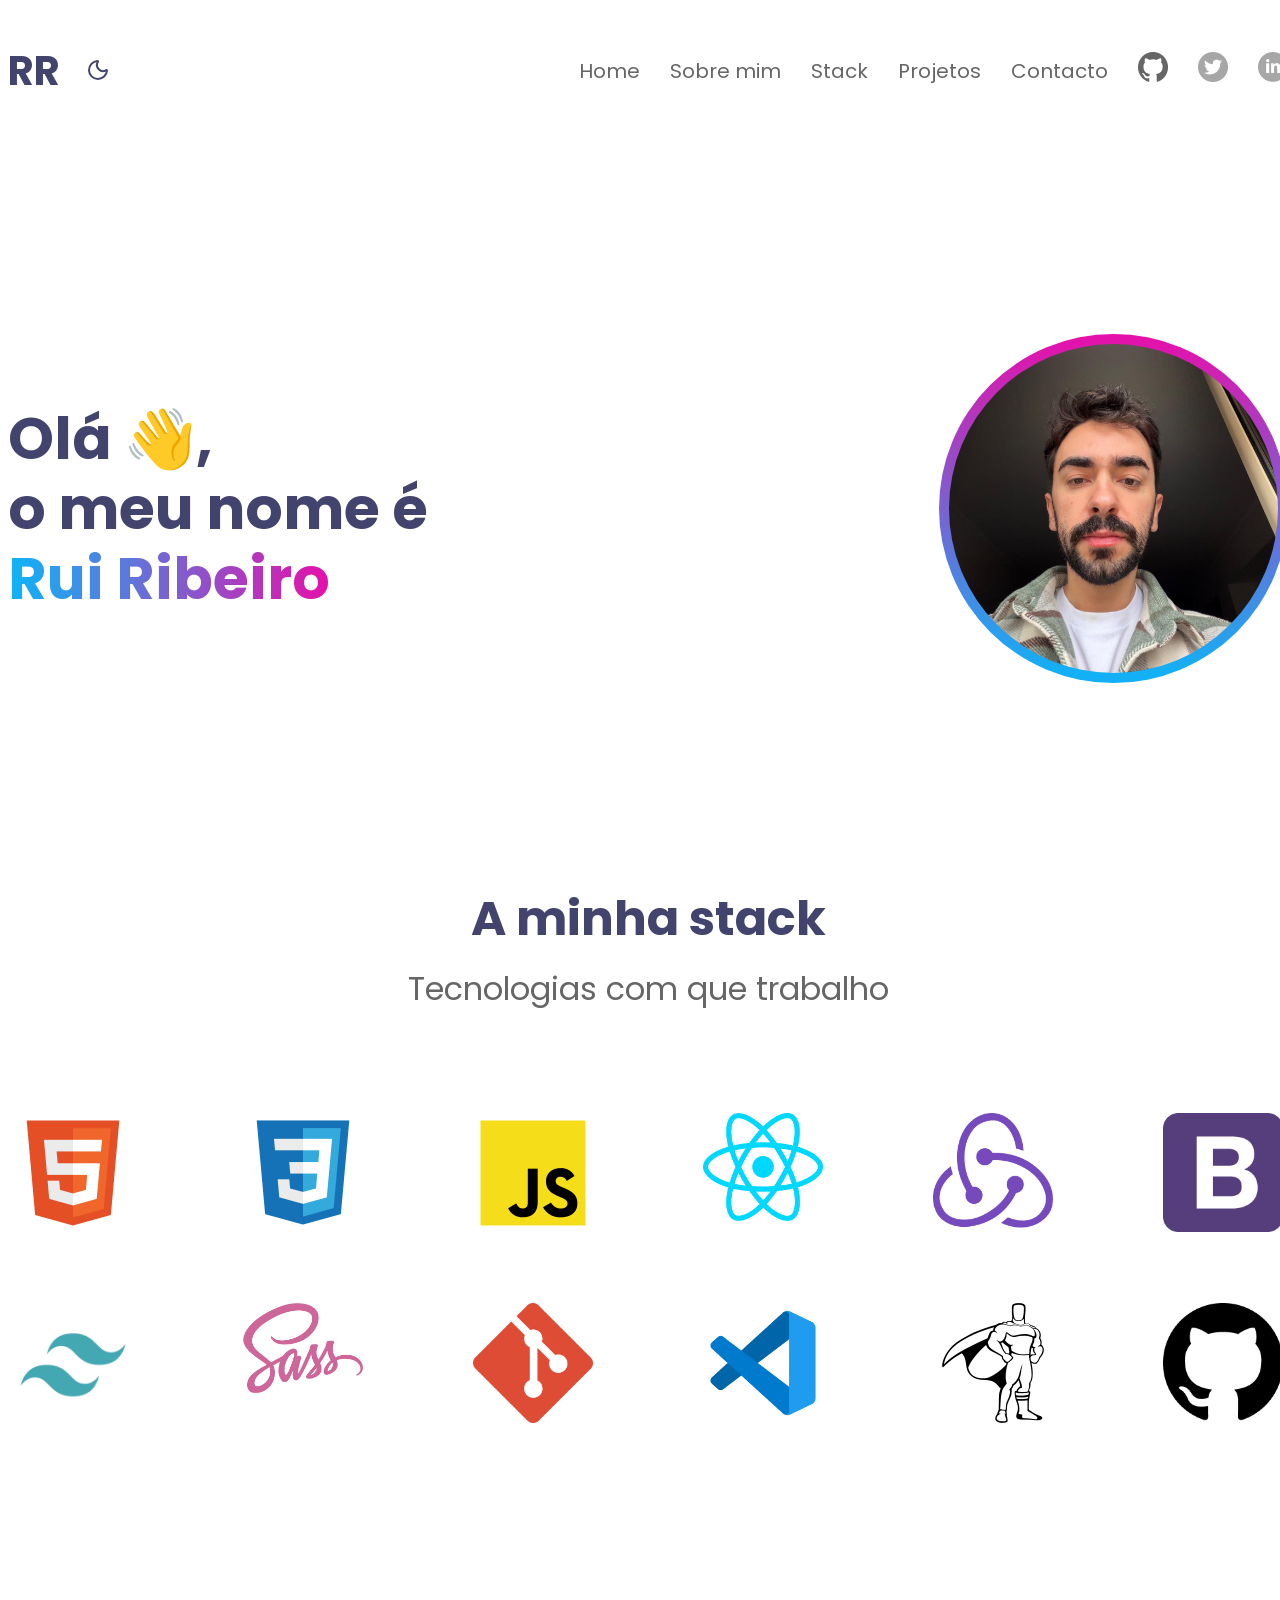
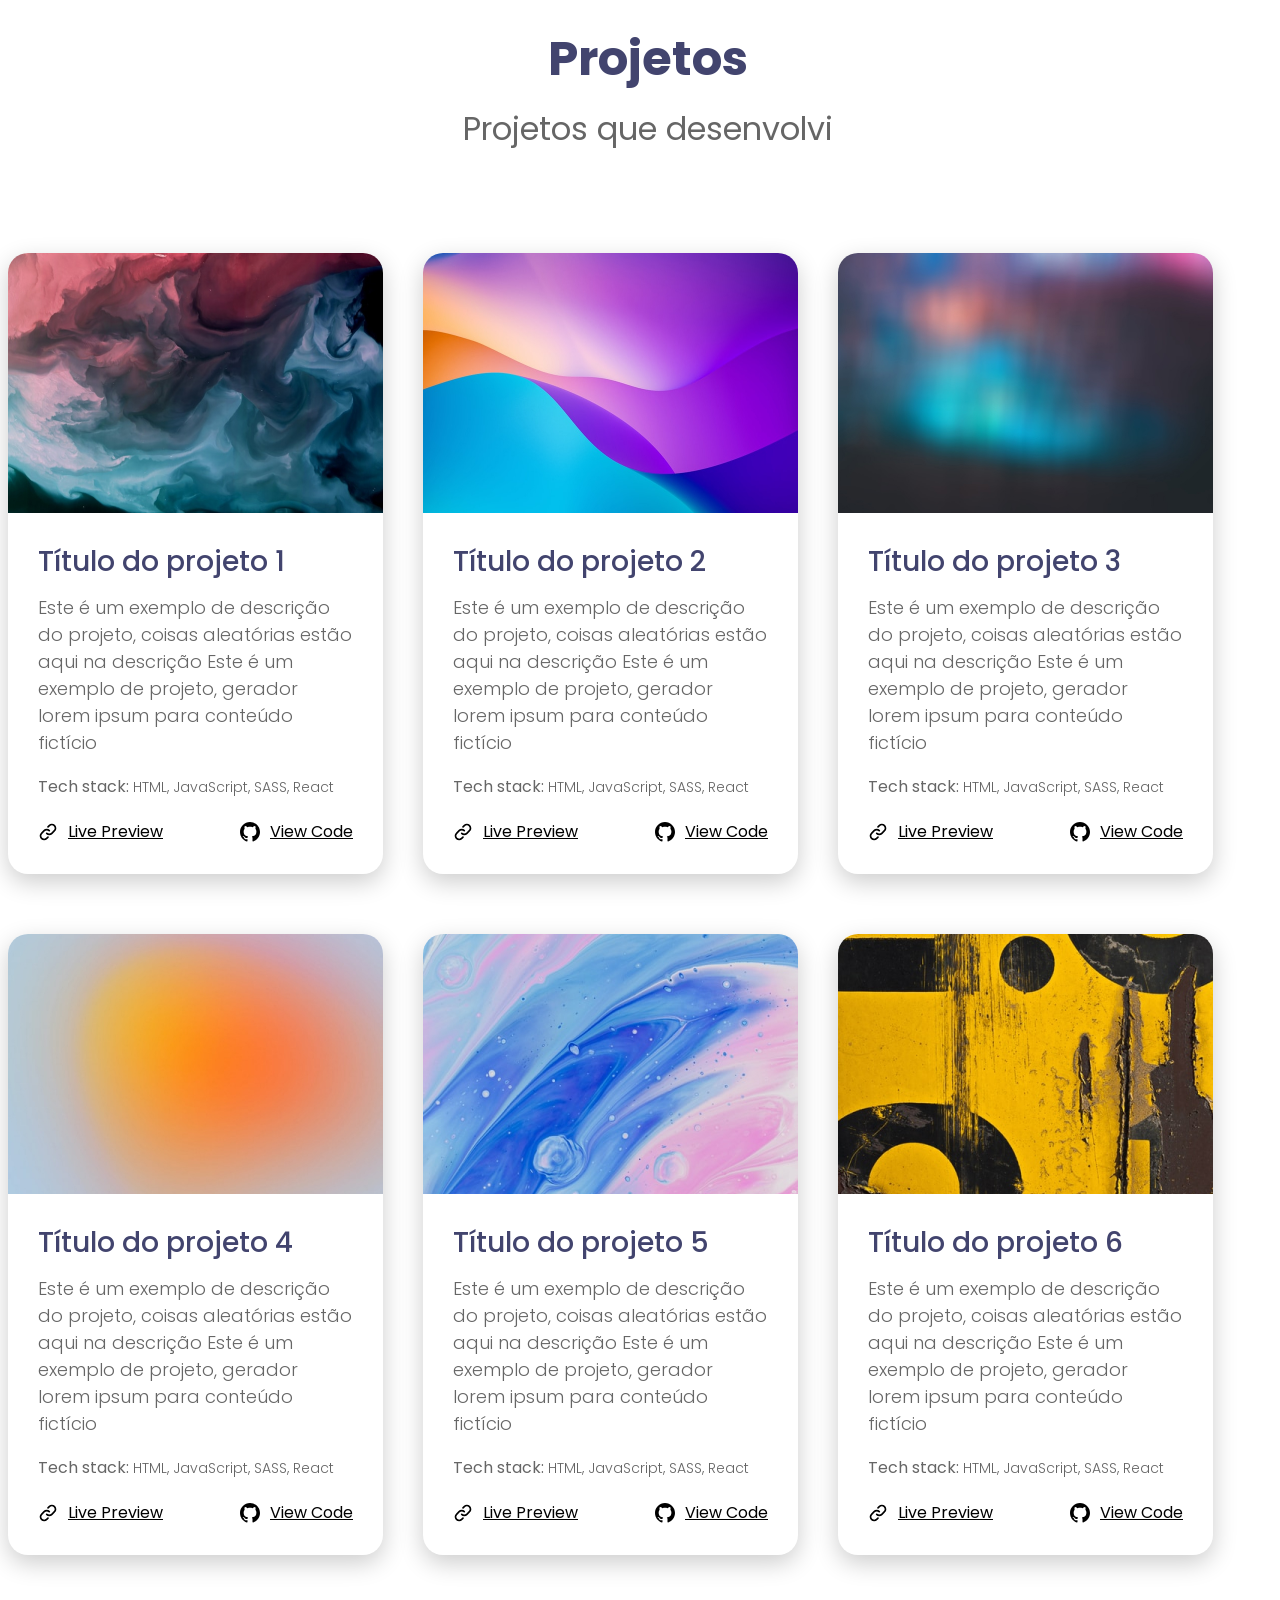
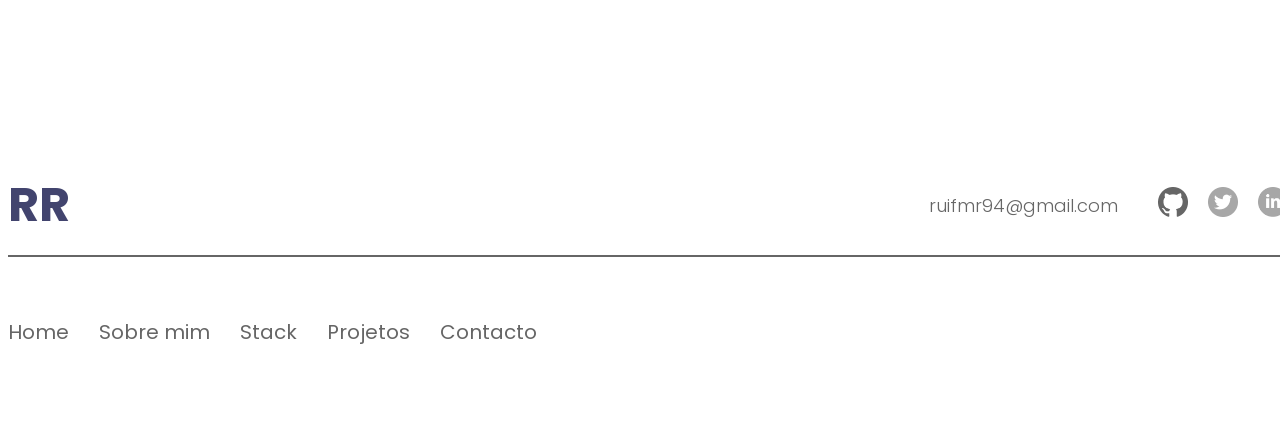
==== src/index.html @ 07bdfcbe "refactor(HTML): footer movido para a mesma hierarquia de header e main" ====
<!DOCTYPE html>
<html lang="pt" data-theme="light">
    <head>
        <title>Hello World</title>
        <meta charset="UTF-8" />
        <link rel="preconnect" href="https://fonts.googleapis.com">
        <link rel="preconnect" href="https://fonts.gstatic.com" crossorigin>
        <link 
            href="https://fonts.googleapis.com/css2?family=Poppins:ital,wght@0,100;0,200;0,300;0,400;0,500;0,600;0,700;0,800;0,900;1,100;1,200;1,300;1,400;1,500;1,600;1,700;1,800;1,900&family=Roboto:ital,wght@0,100..900;1,100..900&display=swap" 
            rel="stylesheet">
        <link rel="stylesheet" href="css/main.css"/>
    </head>
    <body>
        <div class="container">
        <header class="primaryHeader">
            <div class="columnLeft">
                <h2>RR</h2>
                <button id="toggleDarkMode" onclick="toggleDarkMode()">
                    <svg xmlns="http://www.w3.org/2000/svg" 
                    width="24" 
                    height="24" 
                    viewBox="0 0 24 24" 
                    fill="none" 
                    stroke="currentColor" 
                    stroke-width="2" 
                    stroke-linecap="round" 
                    stroke-linejoin="round" 
                    class="lucide lucide-moon-icon lucide-moon">
                    <path d="M20.985 12.486a9 9 0 1 1-9.473-9.472c.405-.022.617.46.402.803a6 6 0 0 0 8.268 8.268c.344-.215.825-.004.803.401"/>
                    </svg>
                </button>
            </div>
            <div class="columnRight">
                <nav>
                    <ul>
                        <li>
                            <a href="index.html">Home</a>
                        </li>
                        <li>
                            <a href="about.html">Sobre mim</a>
                        </li>
                        <li>
                            <a href="stack.html">Stack</a>
                        </li>
                        <li>
                            <a href="projects.html">Projetos</a>
                        </li>
                        <li>
                            <a href="contact.html">Contacto</a>
                        </li>
                        <li>
                            <a href="https://github.com/FilipeCovas" target="_blank">
                                <img 
                                src="assets/images/logos_github.png" 
                                alt="icon github" 
                                width="30" 
                                height="30"/>
                            </a>    
                        </li>
                        <li>
                            <a href="https://x.com/ruiribeirooo" target="_blank">
                                <img 
                                src="assets/images/icon-twitter.png" 
                                alt="icon twitter" 
                                width="30" 
                                height="30"/>
                            </a>
                        </li>
                        <li>
                            <a href="https://www.linkedin.com/in/rui-ribeiro-93a347181/" target="_blank">
                                <img 
                                src="assets/images/icon-linkedin.png" 
                                alt="icon linkedin" 
                                width="30" 
                                height="30"/>
                            </a>
                        </li>
                    </ul>
                </nav>
            </div>
        </header>
        <main>
            <section class="sectionBanner">
                <div class="columnLeft">
                    <h1>Olá 👋, <br/>
                        o meu nome é <br/>
                        <span>Rui Ribeiro</span>
                    </h1>
                </div>
                <div class="columnRight">
                    <img 
                        src="assets/images/avatar.jpeg" 
                        alt="foto Rui Ribeiro"
                        width="349"
                        height="349"/>
                </div>
            </section>
            <section class="sectionStack">
                <header>
                    <h2>A minha stack</h2>
                    <h3>Tecnologias com que trabalho</h3>
                </header>
                <div class="stackImagesContainer">
                    <img 
                        src="assets/images/vscode-icons_file-type-html.png" 
                        alt="html" 
                        width="120"
                    />
                    <img 
                        src="assets/images/vscode-icons_file-type-css.png" 
                        alt="css" 
                        width="120"
                    />
                    <img 
                        src="assets/images/vscode-icons_file-type-js-official.png" 
                        alt="javascript" 
                        width="120"
                    />
                    <img 
                        src="assets/images/logos_react.png" 
                        alt="react" 
                        width="120"
                    />
                    <img 
                        src="assets/images/electron.png" 
                        alt="electron" 
                        width="120"
                    />
                     <img 
                        src="assets/images/logos_bootstrap.png" 
                        alt="bootstrap" 
                        width="120"
                    />
                    <img 
                        src="assets/images/vscode-icons_file-type-tailwind.png" 
                        alt="tailwind" 
                        width="120"
                    />
                    <img 
                        src="assets/images/logos_sass.png" 
                        alt="sass" 
                        width="120"
                    />
                    <img 
                        src="assets/images/logos_git-icon.png" 
                        alt="git" 
                        width="120"
                    />
                    <img 
                        src="assets/images/vscode-icons_file-type-vscode.png" 
                        alt="vscode" 
                        width="120"
                    />
                    <img 
                        src="assets/images/cib_greensock (1).png" 
                        alt="greensock" 
                        width="120"
                        class="imageDark"
                    />
                    <img 
                        src="assets/images/cib_greensock_black.png" 
                        alt="greensock" 
                        width="120"
                        class="imageLight"
                    />
                    <img 
                        src="assets/images/akar-icons_github-fill (1).png" 
                        alt="github" 
                        width="120"
                        class="imageDark"
                    />
                    <img 
                        src="assets/images/akar-icons_github-fill_black.png" 
                        alt="github" 
                        width="120"
                        class="imageLight"
                    />
                </div>
            </section>
            <section class="sectionProjects">
                <header>
                    <h2>Projetos</h2>
                    <h3>Projetos que desenvolvi</h3>
                </header>
                <div class="projectsContainer">
                    <article class="projectBox">
                        <header>
                            <img 
                            src="assets/images/project1img.jpg" 
                            alt="img1"
                            width="375" />
                        </header>
                        <div class="projectContent">
                            <h4>Título do projeto 1</h4>
                            <p>
                                Este é um exemplo de descrição do projeto, coisas aleatórias 
                                estão aqui na descrição Este é um exemplo de projeto, gerador 
                                lorem ipsum para conteúdo fictício
                            </p>
                            <small>
                                <strong>Tech stack:</strong> HTML, JavaScript, SASS, React
                            </small>
                            <div class="projectActions">
                                <div class="linkWithIcon">
                                    <svg width="20" height="20" viewBox="0 0 20 20" fill="none" xmlns="http://www.w3.org/2000/svg">
                                        <path d="M11.2867 8.7133C10.6041 8.031 9.67846 7.64771 8.71334 7.64771C7.74821 7.64771 6.82259 8.031 6.14 8.7133L3.56584 11.2866C2.88324 11.9692 2.49976 12.895 2.49976 13.8604C2.49976 14.8257 2.88324 15.7515 3.56584 16.4341C4.24844 17.1167 5.17424 17.5002 6.13959 17.5002C7.10493 17.5002 8.03074 17.1167 8.71334 16.4341L10 15.1475" stroke="black" stroke-width="1.66667" stroke-linecap="round" stroke-linejoin="round"/>
                                        <path d="M8.71332 11.2867C9.39591 11.969 10.3215 12.3523 11.2867 12.3523C12.2518 12.3523 13.1774 11.969 13.86 11.2867L16.4342 8.71334C17.1168 8.03074 17.5002 7.10493 17.5002 6.13959C17.5002 5.17424 17.1168 4.24844 16.4342 3.56584C15.7516 2.88324 14.8257 2.49976 13.8604 2.49976C12.8951 2.49976 11.9693 2.88324 11.2867 3.56584L9.99998 4.8525" stroke="black" stroke-width="1.66667" stroke-linecap="round" stroke-linejoin="round"/>
                                    </svg>
                                    <a href="#">Live Preview</a>
                                </div>
                                <div class="linkWithIcon">
                                    <svg width="20" height="20" viewBox="0 0 20 20" fill="none" xmlns="http://www.w3.org/2000/svg">
                                        <g clip-path="url(#clip0_10_90)">
                                        <path fill-rule="evenodd" clip-rule="evenodd" d="M10 0C4.475 0 0 4.475 0 10C0 14.425 2.8625 18.1625 6.8375 19.4875C7.3375 19.575 7.525 19.275 7.525 19.0125C7.525 18.775 7.5125 17.9875 7.5125 17.15C5 17.6125 4.35 16.5375 4.15 15.975C4.0375 15.6875 3.55 14.8 3.125 14.5625C2.775 14.375 2.275 13.9125 3.1125 13.9C3.9 13.8875 4.4625 14.625 4.65 14.925C5.55 16.4375 6.9875 16.0125 7.5625 15.75C7.65 15.1 7.9125 14.6625 8.2 14.4125C5.975 14.1625 3.65 13.3 3.65 9.475C3.65 8.3875 4.0375 7.4875 4.675 6.7875C4.575 6.5375 4.225 5.5125 4.775 4.1375C4.775 4.1375 5.6125 3.875 7.525 5.1625C8.325 4.9375 9.175 4.825 10.025 4.825C10.875 4.825 11.725 4.9375 12.525 5.1625C14.4375 3.8625 15.275 4.1375 15.275 4.1375C15.825 5.5125 15.475 6.5375 15.375 6.7875C16.0125 7.4875 16.4 8.375 16.4 9.475C16.4 13.3125 14.0625 14.1625 11.8375 14.4125C12.2 14.725 12.5125 15.325 12.5125 16.2625C12.5125 17.6 12.5 18.675 12.5 19.0125C12.5 19.275 12.6875 19.5875 13.1875 19.4875C15.1726 18.8173 16.8976 17.5414 18.1197 15.8395C19.3418 14.1375 19.9994 12.0952 20 10C20 4.475 15.525 0 10 0Z" fill="black"/>
                                        </g>
                                        <defs>
                                        <clipPath id="clip0_10_90">
                                        <rect width="20" height="20" fill="white"/>
                                        </clipPath>
                                        </defs>
                                    </svg>
                                    <a href="#">View Code</a>
                                </div>
                            </div>
                        </div>
                    </article>
                    <article class="projectBox">
                        <header>
                            <img 
                            src="assets/images/project2img.jpg" 
                            alt="img1"
                            width="375" />
                        </header>
                        <div class="projectContent">
                            <h4>Título do projeto 2</h4>
                            <p>
                                Este é um exemplo de descrição do projeto, coisas aleatórias 
                                estão aqui na descrição Este é um exemplo de projeto, gerador 
                                lorem ipsum para conteúdo fictício
                            </p>
                            <small>
                                <strong>Tech stack:</strong> HTML, JavaScript, SASS, React
                            </small>
                            <div class="projectActions">
                                <div class="linkWithIcon">
                                    <svg width="20" height="20" viewBox="0 0 20 20" fill="none" xmlns="http://www.w3.org/2000/svg">
                                        <path d="M11.2867 8.7133C10.6041 8.031 9.67846 7.64771 8.71334 7.64771C7.74821 7.64771 6.82259 8.031 6.14 8.7133L3.56584 11.2866C2.88324 11.9692 2.49976 12.895 2.49976 13.8604C2.49976 14.8257 2.88324 15.7515 3.56584 16.4341C4.24844 17.1167 5.17424 17.5002 6.13959 17.5002C7.10493 17.5002 8.03074 17.1167 8.71334 16.4341L10 15.1475" stroke="black" stroke-width="1.66667" stroke-linecap="round" stroke-linejoin="round"/>
                                        <path d="M8.71332 11.2867C9.39591 11.969 10.3215 12.3523 11.2867 12.3523C12.2518 12.3523 13.1774 11.969 13.86 11.2867L16.4342 8.71334C17.1168 8.03074 17.5002 7.10493 17.5002 6.13959C17.5002 5.17424 17.1168 4.24844 16.4342 3.56584C15.7516 2.88324 14.8257 2.49976 13.8604 2.49976C12.8951 2.49976 11.9693 2.88324 11.2867 3.56584L9.99998 4.8525" stroke="black" stroke-width="1.66667" stroke-linecap="round" stroke-linejoin="round"/>
                                    </svg>
                                    <a href="#">Live Preview</a>
                                </div>
                                <div class="linkWithIcon">
                                    <svg width="20" height="20" viewBox="0 0 20 20" fill="none" xmlns="http://www.w3.org/2000/svg">
                                        <g clip-path="url(#clip0_10_90)">
                                        <path fill-rule="evenodd" clip-rule="evenodd" d="M10 0C4.475 0 0 4.475 0 10C0 14.425 2.8625 18.1625 6.8375 19.4875C7.3375 19.575 7.525 19.275 7.525 19.0125C7.525 18.775 7.5125 17.9875 7.5125 17.15C5 17.6125 4.35 16.5375 4.15 15.975C4.0375 15.6875 3.55 14.8 3.125 14.5625C2.775 14.375 2.275 13.9125 3.1125 13.9C3.9 13.8875 4.4625 14.625 4.65 14.925C5.55 16.4375 6.9875 16.0125 7.5625 15.75C7.65 15.1 7.9125 14.6625 8.2 14.4125C5.975 14.1625 3.65 13.3 3.65 9.475C3.65 8.3875 4.0375 7.4875 4.675 6.7875C4.575 6.5375 4.225 5.5125 4.775 4.1375C4.775 4.1375 5.6125 3.875 7.525 5.1625C8.325 4.9375 9.175 4.825 10.025 4.825C10.875 4.825 11.725 4.9375 12.525 5.1625C14.4375 3.8625 15.275 4.1375 15.275 4.1375C15.825 5.5125 15.475 6.5375 15.375 6.7875C16.0125 7.4875 16.4 8.375 16.4 9.475C16.4 13.3125 14.0625 14.1625 11.8375 14.4125C12.2 14.725 12.5125 15.325 12.5125 16.2625C12.5125 17.6 12.5 18.675 12.5 19.0125C12.5 19.275 12.6875 19.5875 13.1875 19.4875C15.1726 18.8173 16.8976 17.5414 18.1197 15.8395C19.3418 14.1375 19.9994 12.0952 20 10C20 4.475 15.525 0 10 0Z" fill="black"/>
                                        </g>
                                        <defs>
                                        <clipPath id="clip0_10_90">
                                        <rect width="20" height="20" fill="white"/>
                                        </clipPath>
                                        </defs>
                                    </svg>
                                    <a href="#">View Code</a>
                                </div>
                            </div>
                        </div>
                    </article>
                    <article class="projectBox">
                        <header>
                            <img 
                            src="assets/images/project3img.jpg" 
                            alt="img1"
                            width="375" />
                        </header>
                        <div class="projectContent">
                            <h4>Título do projeto 3</h4>
                            <p>
                                Este é um exemplo de descrição do projeto, coisas aleatórias 
                                estão aqui na descrição Este é um exemplo de projeto, gerador 
                                lorem ipsum para conteúdo fictício
                            </p>
                            <small>
                                <strong>Tech stack:</strong> HTML, JavaScript, SASS, React
                            </small>
                            <div class="projectActions">
                                <div class="linkWithIcon">
                                    <svg width="20" height="20" viewBox="0 0 20 20" fill="none" xmlns="http://www.w3.org/2000/svg">
                                        <path d="M11.2867 8.7133C10.6041 8.031 9.67846 7.64771 8.71334 7.64771C7.74821 7.64771 6.82259 8.031 6.14 8.7133L3.56584 11.2866C2.88324 11.9692 2.49976 12.895 2.49976 13.8604C2.49976 14.8257 2.88324 15.7515 3.56584 16.4341C4.24844 17.1167 5.17424 17.5002 6.13959 17.5002C7.10493 17.5002 8.03074 17.1167 8.71334 16.4341L10 15.1475" stroke="black" stroke-width="1.66667" stroke-linecap="round" stroke-linejoin="round"/>
                                        <path d="M8.71332 11.2867C9.39591 11.969 10.3215 12.3523 11.2867 12.3523C12.2518 12.3523 13.1774 11.969 13.86 11.2867L16.4342 8.71334C17.1168 8.03074 17.5002 7.10493 17.5002 6.13959C17.5002 5.17424 17.1168 4.24844 16.4342 3.56584C15.7516 2.88324 14.8257 2.49976 13.8604 2.49976C12.8951 2.49976 11.9693 2.88324 11.2867 3.56584L9.99998 4.8525" stroke="black" stroke-width="1.66667" stroke-linecap="round" stroke-linejoin="round"/>
                                    </svg>
                                    <a href="#">Live Preview</a>
                                </div>
                                <div class="linkWithIcon">
                                    <svg width="20" height="20" viewBox="0 0 20 20" fill="none" xmlns="http://www.w3.org/2000/svg">
                                        <g clip-path="url(#clip0_10_90)">
                                        <path fill-rule="evenodd" clip-rule="evenodd" d="M10 0C4.475 0 0 4.475 0 10C0 14.425 2.8625 18.1625 6.8375 19.4875C7.3375 19.575 7.525 19.275 7.525 19.0125C7.525 18.775 7.5125 17.9875 7.5125 17.15C5 17.6125 4.35 16.5375 4.15 15.975C4.0375 15.6875 3.55 14.8 3.125 14.5625C2.775 14.375 2.275 13.9125 3.1125 13.9C3.9 13.8875 4.4625 14.625 4.65 14.925C5.55 16.4375 6.9875 16.0125 7.5625 15.75C7.65 15.1 7.9125 14.6625 8.2 14.4125C5.975 14.1625 3.65 13.3 3.65 9.475C3.65 8.3875 4.0375 7.4875 4.675 6.7875C4.575 6.5375 4.225 5.5125 4.775 4.1375C4.775 4.1375 5.6125 3.875 7.525 5.1625C8.325 4.9375 9.175 4.825 10.025 4.825C10.875 4.825 11.725 4.9375 12.525 5.1625C14.4375 3.8625 15.275 4.1375 15.275 4.1375C15.825 5.5125 15.475 6.5375 15.375 6.7875C16.0125 7.4875 16.4 8.375 16.4 9.475C16.4 13.3125 14.0625 14.1625 11.8375 14.4125C12.2 14.725 12.5125 15.325 12.5125 16.2625C12.5125 17.6 12.5 18.675 12.5 19.0125C12.5 19.275 12.6875 19.5875 13.1875 19.4875C15.1726 18.8173 16.8976 17.5414 18.1197 15.8395C19.3418 14.1375 19.9994 12.0952 20 10C20 4.475 15.525 0 10 0Z" fill="black"/>
                                        </g>
                                        <defs>
                                        <clipPath id="clip0_10_90">
                                        <rect width="20" height="20" fill="white"/>
                                        </clipPath>
                                        </defs>
                                    </svg>
                                    <a href="#">View Code</a>
                                </div>
                            </div>
                        </div>
                    </article>
                    <article class="projectBox">
                        <header>
                            <img 
                            src="assets/images/project4img.jpg" 
                            alt="img1"
                            width="375" />
                        </header>
                        <div class="projectContent">
                            <h4>Título do projeto 4</h4>
                            <p>
                                Este é um exemplo de descrição do projeto, coisas aleatórias 
                                estão aqui na descrição Este é um exemplo de projeto, gerador 
                                lorem ipsum para conteúdo fictício
                            </p>
                            <small>
                                <strong>Tech stack:</strong> HTML, JavaScript, SASS, React
                            </small>
                            <div class="projectActions">
                                <div class="linkWithIcon">
                                    <svg width="20" height="20" viewBox="0 0 20 20" fill="none" xmlns="http://www.w3.org/2000/svg">
                                        <path d="M11.2867 8.7133C10.6041 8.031 9.67846 7.64771 8.71334 7.64771C7.74821 7.64771 6.82259 8.031 6.14 8.7133L3.56584 11.2866C2.88324 11.9692 2.49976 12.895 2.49976 13.8604C2.49976 14.8257 2.88324 15.7515 3.56584 16.4341C4.24844 17.1167 5.17424 17.5002 6.13959 17.5002C7.10493 17.5002 8.03074 17.1167 8.71334 16.4341L10 15.1475" stroke="black" stroke-width="1.66667" stroke-linecap="round" stroke-linejoin="round"/>
                                        <path d="M8.71332 11.2867C9.39591 11.969 10.3215 12.3523 11.2867 12.3523C12.2518 12.3523 13.1774 11.969 13.86 11.2867L16.4342 8.71334C17.1168 8.03074 17.5002 7.10493 17.5002 6.13959C17.5002 5.17424 17.1168 4.24844 16.4342 3.56584C15.7516 2.88324 14.8257 2.49976 13.8604 2.49976C12.8951 2.49976 11.9693 2.88324 11.2867 3.56584L9.99998 4.8525" stroke="black" stroke-width="1.66667" stroke-linecap="round" stroke-linejoin="round"/>
                                    </svg>
                                    <a href="#">Live Preview</a>
                                </div>
                                <div class="linkWithIcon">
                                    <svg width="20" height="20" viewBox="0 0 20 20" fill="none" xmlns="http://www.w3.org/2000/svg">
                                        <g clip-path="url(#clip0_10_90)">
                                        <path fill-rule="evenodd" clip-rule="evenodd" d="M10 0C4.475 0 0 4.475 0 10C0 14.425 2.8625 18.1625 6.8375 19.4875C7.3375 19.575 7.525 19.275 7.525 19.0125C7.525 18.775 7.5125 17.9875 7.5125 17.15C5 17.6125 4.35 16.5375 4.15 15.975C4.0375 15.6875 3.55 14.8 3.125 14.5625C2.775 14.375 2.275 13.9125 3.1125 13.9C3.9 13.8875 4.4625 14.625 4.65 14.925C5.55 16.4375 6.9875 16.0125 7.5625 15.75C7.65 15.1 7.9125 14.6625 8.2 14.4125C5.975 14.1625 3.65 13.3 3.65 9.475C3.65 8.3875 4.0375 7.4875 4.675 6.7875C4.575 6.5375 4.225 5.5125 4.775 4.1375C4.775 4.1375 5.6125 3.875 7.525 5.1625C8.325 4.9375 9.175 4.825 10.025 4.825C10.875 4.825 11.725 4.9375 12.525 5.1625C14.4375 3.8625 15.275 4.1375 15.275 4.1375C15.825 5.5125 15.475 6.5375 15.375 6.7875C16.0125 7.4875 16.4 8.375 16.4 9.475C16.4 13.3125 14.0625 14.1625 11.8375 14.4125C12.2 14.725 12.5125 15.325 12.5125 16.2625C12.5125 17.6 12.5 18.675 12.5 19.0125C12.5 19.275 12.6875 19.5875 13.1875 19.4875C15.1726 18.8173 16.8976 17.5414 18.1197 15.8395C19.3418 14.1375 19.9994 12.0952 20 10C20 4.475 15.525 0 10 0Z" fill="black"/>
                                        </g>
                                        <defs>
                                        <clipPath id="clip0_10_90">
                                        <rect width="20" height="20" fill="white"/>
                                        </clipPath>
                                        </defs>
                                    </svg>
                                    <a href="#">View Code</a>
                                </div>
                            </div>
                        </div>
                    </article>
                    <article class="projectBox">
                        <header>
                            <img 
                            src="assets/images/project5img.jpg" 
                            alt="img1"
                            width="375" />
                        </header>
                        <div class="projectContent">
                            <h4>Título do projeto 5</h4>
                            <p>
                                Este é um exemplo de descrição do projeto, coisas aleatórias 
                                estão aqui na descrição Este é um exemplo de projeto, gerador 
                                lorem ipsum para conteúdo fictício
                            </p>
                            <small>
                                <strong>Tech stack:</strong> HTML, JavaScript, SASS, React
                            </small>
                            <div class="projectActions">
                                <div class="linkWithIcon">
                                    <svg width="20" height="20" viewBox="0 0 20 20" fill="none" xmlns="http://www.w3.org/2000/svg">
                                        <path d="M11.2867 8.7133C10.6041 8.031 9.67846 7.64771 8.71334 7.64771C7.74821 7.64771 6.82259 8.031 6.14 8.7133L3.56584 11.2866C2.88324 11.9692 2.49976 12.895 2.49976 13.8604C2.49976 14.8257 2.88324 15.7515 3.56584 16.4341C4.24844 17.1167 5.17424 17.5002 6.13959 17.5002C7.10493 17.5002 8.03074 17.1167 8.71334 16.4341L10 15.1475" stroke="black" stroke-width="1.66667" stroke-linecap="round" stroke-linejoin="round"/>
                                        <path d="M8.71332 11.2867C9.39591 11.969 10.3215 12.3523 11.2867 12.3523C12.2518 12.3523 13.1774 11.969 13.86 11.2867L16.4342 8.71334C17.1168 8.03074 17.5002 7.10493 17.5002 6.13959C17.5002 5.17424 17.1168 4.24844 16.4342 3.56584C15.7516 2.88324 14.8257 2.49976 13.8604 2.49976C12.8951 2.49976 11.9693 2.88324 11.2867 3.56584L9.99998 4.8525" stroke="black" stroke-width="1.66667" stroke-linecap="round" stroke-linejoin="round"/>
                                    </svg>
                                    <a href="#">Live Preview</a>
                                </div>
                                <div class="linkWithIcon">
                                    <svg width="20" height="20" viewBox="0 0 20 20" fill="none" xmlns="http://www.w3.org/2000/svg">
                                        <g clip-path="url(#clip0_10_90)">
                                        <path fill-rule="evenodd" clip-rule="evenodd" d="M10 0C4.475 0 0 4.475 0 10C0 14.425 2.8625 18.1625 6.8375 19.4875C7.3375 19.575 7.525 19.275 7.525 19.0125C7.525 18.775 7.5125 17.9875 7.5125 17.15C5 17.6125 4.35 16.5375 4.15 15.975C4.0375 15.6875 3.55 14.8 3.125 14.5625C2.775 14.375 2.275 13.9125 3.1125 13.9C3.9 13.8875 4.4625 14.625 4.65 14.925C5.55 16.4375 6.9875 16.0125 7.5625 15.75C7.65 15.1 7.9125 14.6625 8.2 14.4125C5.975 14.1625 3.65 13.3 3.65 9.475C3.65 8.3875 4.0375 7.4875 4.675 6.7875C4.575 6.5375 4.225 5.5125 4.775 4.1375C4.775 4.1375 5.6125 3.875 7.525 5.1625C8.325 4.9375 9.175 4.825 10.025 4.825C10.875 4.825 11.725 4.9375 12.525 5.1625C14.4375 3.8625 15.275 4.1375 15.275 4.1375C15.825 5.5125 15.475 6.5375 15.375 6.7875C16.0125 7.4875 16.4 8.375 16.4 9.475C16.4 13.3125 14.0625 14.1625 11.8375 14.4125C12.2 14.725 12.5125 15.325 12.5125 16.2625C12.5125 17.6 12.5 18.675 12.5 19.0125C12.5 19.275 12.6875 19.5875 13.1875 19.4875C15.1726 18.8173 16.8976 17.5414 18.1197 15.8395C19.3418 14.1375 19.9994 12.0952 20 10C20 4.475 15.525 0 10 0Z" fill="black"/>
                                        </g>
                                        <defs>
                                        <clipPath id="clip0_10_90">
                                        <rect width="20" height="20" fill="white"/>
                                        </clipPath>
                                        </defs>
                                    </svg>
                                    <a href="#">View Code</a>
                                </div>
                            </div>
                        </div>
                    </article>
                    <article class="projectBox">
                        <header>
                            <img 
                            src="assets/images/project6img.jpg" 
                            alt="img1"
                            width="375" />
                        </header>
                        <div class="projectContent">
                            <h4>Título do projeto 6</h4>
                            <p>
                                Este é um exemplo de descrição do projeto, coisas aleatórias 
                                estão aqui na descrição Este é um exemplo de projeto, gerador 
                                lorem ipsum para conteúdo fictício
                            </p>
                            <small>
                                <strong>Tech stack:</strong> HTML, JavaScript, SASS, React
                            </small>
                            <div class="projectActions">
                                <div class="linkWithIcon">
                                    <svg width="20" height="20" viewBox="0 0 20 20" fill="none" xmlns="http://www.w3.org/2000/svg">
                                        <path d="M11.2867 8.7133C10.6041 8.031 9.67846 7.64771 8.71334 7.64771C7.74821 7.64771 6.82259 8.031 6.14 8.7133L3.56584 11.2866C2.88324 11.9692 2.49976 12.895 2.49976 13.8604C2.49976 14.8257 2.88324 15.7515 3.56584 16.4341C4.24844 17.1167 5.17424 17.5002 6.13959 17.5002C7.10493 17.5002 8.03074 17.1167 8.71334 16.4341L10 15.1475" stroke="black" stroke-width="1.66667" stroke-linecap="round" stroke-linejoin="round"/>
                                        <path d="M8.71332 11.2867C9.39591 11.969 10.3215 12.3523 11.2867 12.3523C12.2518 12.3523 13.1774 11.969 13.86 11.2867L16.4342 8.71334C17.1168 8.03074 17.5002 7.10493 17.5002 6.13959C17.5002 5.17424 17.1168 4.24844 16.4342 3.56584C15.7516 2.88324 14.8257 2.49976 13.8604 2.49976C12.8951 2.49976 11.9693 2.88324 11.2867 3.56584L9.99998 4.8525" stroke="black" stroke-width="1.66667" stroke-linecap="round" stroke-linejoin="round"/>
                                    </svg>
                                    <a href="#">Live Preview</a>
                                </div>
                                <div class="linkWithIcon">
                                    <svg width="20" height="20" viewBox="0 0 20 20" fill="none" xmlns="http://www.w3.org/2000/svg">
                                        <g clip-path="url(#clip0_10_90)">
                                        <path fill-rule="evenodd" clip-rule="evenodd" d="M10 0C4.475 0 0 4.475 0 10C0 14.425 2.8625 18.1625 6.8375 19.4875C7.3375 19.575 7.525 19.275 7.525 19.0125C7.525 18.775 7.5125 17.9875 7.5125 17.15C5 17.6125 4.35 16.5375 4.15 15.975C4.0375 15.6875 3.55 14.8 3.125 14.5625C2.775 14.375 2.275 13.9125 3.1125 13.9C3.9 13.8875 4.4625 14.625 4.65 14.925C5.55 16.4375 6.9875 16.0125 7.5625 15.75C7.65 15.1 7.9125 14.6625 8.2 14.4125C5.975 14.1625 3.65 13.3 3.65 9.475C3.65 8.3875 4.0375 7.4875 4.675 6.7875C4.575 6.5375 4.225 5.5125 4.775 4.1375C4.775 4.1375 5.6125 3.875 7.525 5.1625C8.325 4.9375 9.175 4.825 10.025 4.825C10.875 4.825 11.725 4.9375 12.525 5.1625C14.4375 3.8625 15.275 4.1375 15.275 4.1375C15.825 5.5125 15.475 6.5375 15.375 6.7875C16.0125 7.4875 16.4 8.375 16.4 9.475C16.4 13.3125 14.0625 14.1625 11.8375 14.4125C12.2 14.725 12.5125 15.325 12.5125 16.2625C12.5125 17.6 12.5 18.675 12.5 19.0125C12.5 19.275 12.6875 19.5875 13.1875 19.4875C15.1726 18.8173 16.8976 17.5414 18.1197 15.8395C19.3418 14.1375 19.9994 12.0952 20 10C20 4.475 15.525 0 10 0Z" fill="black"/>
                                        </g>
                                        <defs>
                                        <clipPath id="clip0_10_90">
                                        <rect width="20" height="20" fill="white"/>
                                        </clipPath>
                                        </defs>
                                    </svg>
                                    <a href="#">View Code</a>
                                </div>
                            </div>
                        </div>
                    </article>
                </div>
            </section>
        </main>
        <footer class="footerWrapper">
                <div class="mainFooter">
                    <div class="mainFooterColumn left">
                        <h2>RR</h2>
                    </div>
                    <div class="mainFooterColumn right">
                        <div>
                            <a href="mailto:">ruifmr94@gmail.com</a>
                        </div>
                        <div>
                            <ul>
                            <li>
                            <a href="https://github.com/FilipeCovas" target="_blank">
                                <img 
                                src="assets/images/logos_github.png" 
                                alt="icon github" 
                                width="30" 
                                height="30"/>
                            </a>    
                        </li>
                        <li>
                            <a href="https://x.com/ruiribeirooo" target="_blank">
                                <img 
                                src="assets/images/icon-twitter.png" 
                                alt="icon twitter" 
                                width="30" 
                                height="30"/>
                            </a>
                        </li>
                        <li>
                            <a href="https://www.linkedin.com/in/rui-ribeiro-93a347181/" target="_blank">
                                <img 
                                src="assets/images/icon-linkedin.png" 
                                alt="icon linkedin" 
                                width="30" 
                                height="30"/>
                            </a>
                        </li>
                        </ul>
                        </div>
                    </div>
                </div>
                <div class="miniFooter">
                     <nav>
                    <ul>
                        <li>
                            <a href="index.html">Home</a>
                        </li>
                        <li>
                            <a href="about.html">Sobre mim</a>
                        </li>
                        <li>
                            <a href="stack.html">Stack</a>
                        </li>
                        <li>
                            <a href="projects.html">Projetos</a>
                        </li>
                        <li>
                            <a href="contact.html">Contacto</a>
                        </li>
                    </ul>
                </nav>
                </div>

            
        </footer>
        </div>
        <script src="js/main.js"></script>
    </body>
</html>
---- src/css/main.css ----
/*
* MAIN
* - CSS principal do projeto
*/

@import url("_variables.css");

html {
  font-size: 62.5%;
  font-family: "Poppins", sans-serif;
}

body {
  background-color: var(--background);
  color: #fff;
}

/*
*
* TIPOGRAFIA
*
*/

h1,
h2 {
  font-weight: var(--fontWeightBold);
}

h1 {
  color: var(--colorH1);
  font-size: 5.8rem;
}

h2 {
  color: var(--colorH2);
  font-size: 4.8rem;
}

h3 {
  color: var(--colorH3);
  font-weight: var(--fontWeightRegular);
  font-size: 3.2rem;
}

h4 {
  color: var(--colorH4);
  font-weight: var(--fontWeightMedium);
  font-size: 2.8rem;
}

p {
  color: var(--colorP);
  font-weight: var(--fontWeightLight);
  font-size: 1.8rem;
}

small{
  color: var(--colorP);
  font-weight: var(--fontWeightLight);
  font-size: 1.4rem;
}

strong{
  color: var(--colorP);
  font-weight: var(--fontWeightRegular);
  font-size: 1.6rem;
}

section{
  margin: 200px 0;
}

.primaryHeader {
  display: flex;
  justify-content: space-between;
  align-items: center;
}

.primaryHeader .columnLeft {
  width: 20%;
  display: flex;
  justify-content: flex-start;
  align-items: center;
  gap: 20px;
}

.primaryHeader .columnLeft button{
    background-color: transparent;
    border: none;
    cursor: pointer;
}

.primaryHeader .columnLeft button svg {
    stroke: var(--colorText);
}

.primaryHeader .columnRight {
  width: 80%;
}

.primaryHeader .columnLeft h2 {
  font-size: 4rem;
  font-weight: var(--fontWeightBold);
}

.primaryHeader .columnRight nav ul {
  display: flex;
  justify-content: flex-end;
  align-items: center;
  gap: 30px;
}

.primaryHeader .columnRight nav ul li a {
  font-size: 2rem;
  color: var(--colorPrimaryMenu);
  text-decoration: none;
}

.primaryHeader .columnRight nav ul {
  list-style: none;
}

.container {
  width: 1280px;
  margin: 0 auto;
}

/*
*
* SECTION BANNER
*
*/

.sectionBanner{
  display: flex;
  justify-content: space-between;
  align-items: center;
  width: 1200;
  margin-left: auto;
  margin-right: auto;
}

.sectionBanner .columnLeft h1{
  font-size: 5.8rem;
  line-height: 7rem;
}

.sectionBanner .columnLeft h1 span{
  background: var(--primaryGradient);
  background-clip: text;
  -webkit-text-fill-color: transparent;
}

.sectionBanner .columnRight img{
  width: calc(100% - 20px);
  height: calc(100% - 20px);
  border-radius: 100%;
}

.sectionBanner .columnRight{
  position: relative;
  border-radius: 100%;
  overflow: hidden;
  display: flex;
  justify-content: center;
  align-items: center;
  width: 349px;
  height: 349px;
}

.sectionBanner .columnRight::before{
  content: "";
  width: 100%;
  height: 100%;
  background: var(--primaryGradient);
  left: 0;
  top: 0;
  position: absolute;
  z-index: -1;
  transform: rotate(-90deg);
}


/*
*
* SECTION STACK
*
*/

.sectionStack header{
  text-align: center;
}

.sectionStack header h2{
  margin-bottom: 10px;
}

.sectionStack header h3{
  margin-top: 0;
}

.sectionStack .stackImagesContainer{
  display: flex;
  justify-content: space-around;
  align-items: flex-start;
  column-gap: 100px;
  row-gap: 70px;
  flex-wrap: wrap;
  margin-top: 100px;
  
  margin: 100px auto 0 auto;
}

.imageLight, 
.imageDark{
  display: none;
}

html[data-theme="light"] .imageLight{
  display: inline-block !important;
}

html[data-theme="dark"] .imageDark{
  display: inline-block !important;
}


/*
*
* SECTION PROJECTS
*
*/

.sectionProjects header{
  text-align: center;
}

.sectionProjects header h2{
  margin-bottom: 10px;
}

.sectionProjects header h3{
  margin-top: 0;
}

.sectionProjects .projectsContainer{
  display: flex;
  justify-content: flex-start;
  align-items: flex-start;
  column-gap: 40px;
  row-gap: 60px;
  flex-wrap: wrap;
  margin-top: 100px;
}

.projectBox{
  max-width: 375px;
  width: 100%;
  border-radius: 20px;
  overflow: hidden;
  box-shadow: rgba(000, 000, 000, 0.2) 0px 8px 24px;
  background-color: var(--backgroundProjectBox);
}
 
.projectContent {
  padding: 30px;
}

.projectContent h4{
  margin: 0;
  line-height: 2.8rem;
}

.projectActions{
  display: flex;
  justify-content: space-between;
  align-items: center;
  width: 100%;
  margin-top: 20px;
}

.projectActions .linkWithIcon{
  display: flex;
  align-items: center;
  gap: 10px;
}

.projectActions .linkWithIcon a{
  color: var(--colorAnchor);
  text-decoration: underline;
  font-size: 1.6rem;
}

.projectActions .linkWithIcon:first-child svg path{
  stroke: var(--colorAnchor);
}

.projectActions .linkWithIcon:last-child svg path{
  fill: var(--colorAnchor);
}

/*
footerWrapper
mainFooter
mainFooterColumn*/

/*
*
* FOOTER
*
*/

.footerWrapper .mainFooter{
  display: flex;
  justify-content: space-between;
  align-items: center;
  border-bottom: 2px solid var(--grey03);
  height: 100px;
}

.footerWrapper .mainFooter .mainFooterColumn{
  display: flex;
  align-items: center;
}

.footerWrapper .mainFooter .mainFooterColumn.left{
  justify-content: flex-start;
}

.footerWrapper .mainFooter .mainFooterColumn.right{
  justify-content: flex-end;
}


/*
*
* MAIN FOOTER
*
*/

.mainFooterColumn.right ul{
  list-style: none;
  display: flex;
  justify-content: center;
  align-items: center;
  gap: 20px;
}

.mainFooterColumn.right a {
  color: var(--colorP);
  font-weight: var(--fontWeightLight);
  font-size: 1.8rem;
  text-decoration: none;
}


/*
*
* MINI FOOTER
*
*/

.miniFooter{
  padding: 60px 0;
}

.miniFooter nav ul {
  display: flex;
  justify-content: flex-start;
  align-items: center;
  gap: 30px;
  padding-left: 0;
  margin-top: 0;
}

.miniFooter nav ul li a {
  font-size: 2rem;
  color: var(--colorPrimaryMenu);
  text-decoration: none;
}

.miniFooter nav ul {
  list-style: none;
}

/*
*
*PAGES
*
*/

.about-page section{
  width: 100%;
  max-width: 700px;
  margin: 30px 0;
}

.about-page section header h2{
  margin-bottom: 10px;
}

.about-page section.sectionAbout h1{
  font-size: 4.2rem;
}

/*expList
expListitem
expFirstLine
expSecondLine*/

.about-page .expList {
  color: var(--colorP);
  list-style: none;
  padding-left: 0;
  margin: 0;
}

.about-page .expList .expListItem {
  padding-bottom: 20px;
  border-bottom: 2px solid var(--colorBorder);
}

.about-page .expList .expFirstLine {
  display: flex;
  justify-content: space-between;
  align-items: center;
}

.about-page .expList .expFirstLine h3{
  font-size: 2rem;
  font-family: var(--fontWeightRegular);
}

.about-page .expBadge{
  background-color: var(--green02);
  color: var(--green01);
  padding: 7px 15px;
  border-radius: 100px;
  cursor: default;
  font-size: 0.9rem;
  font-weight: var(--fontWeightMedium);
}

.about-page .expList .expSecondLine{
  display: flex;
  justify-content: space-between;
  align-items: center;
}

.about-page .expList .expSecondLine > div{
  display: flex;
  align-items: center;
  gap: 5px;
}

.about-page .expList .expSecondLine{
  font-size: 1.2rem;
  font-weight: var(--fontWeightMedium);
  color: var(--colorP);
}

.stack-page .sectionStack header{
  text-align: left;
}

.projects-page .sectionProjects header{
  text-align: left;
}

.contact-page .sectionContact{
  margin: 200px 0;
  text-align: center;
}

.contact-page .sectionContact h1{
  margin-bottom:  0;
}

.contact-page .sectionContact .contentEmail {
  background: var(--primaryGradient);
  background-clip: text;
  -webkit-text-fill-color: transparent;
  font-size: 5.8rem;
  font-weight: var(--fontWeightBold);
}
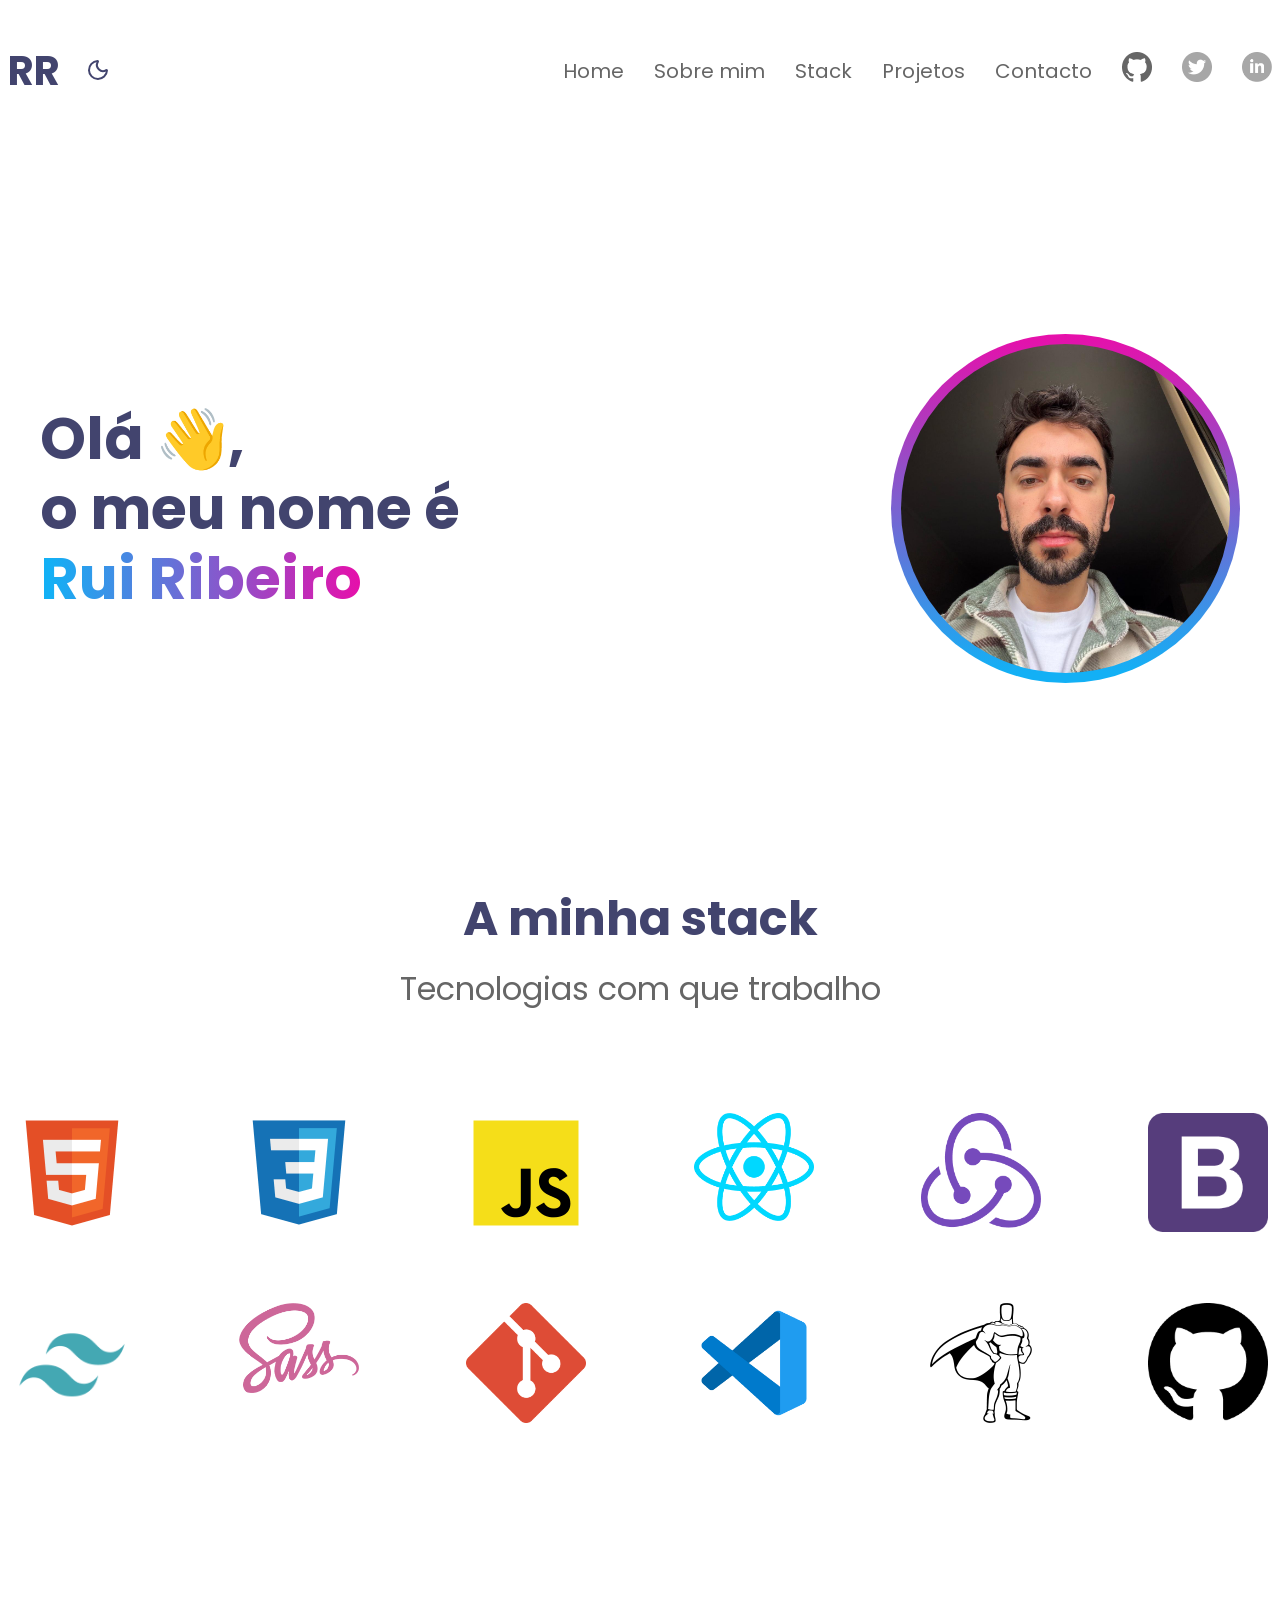
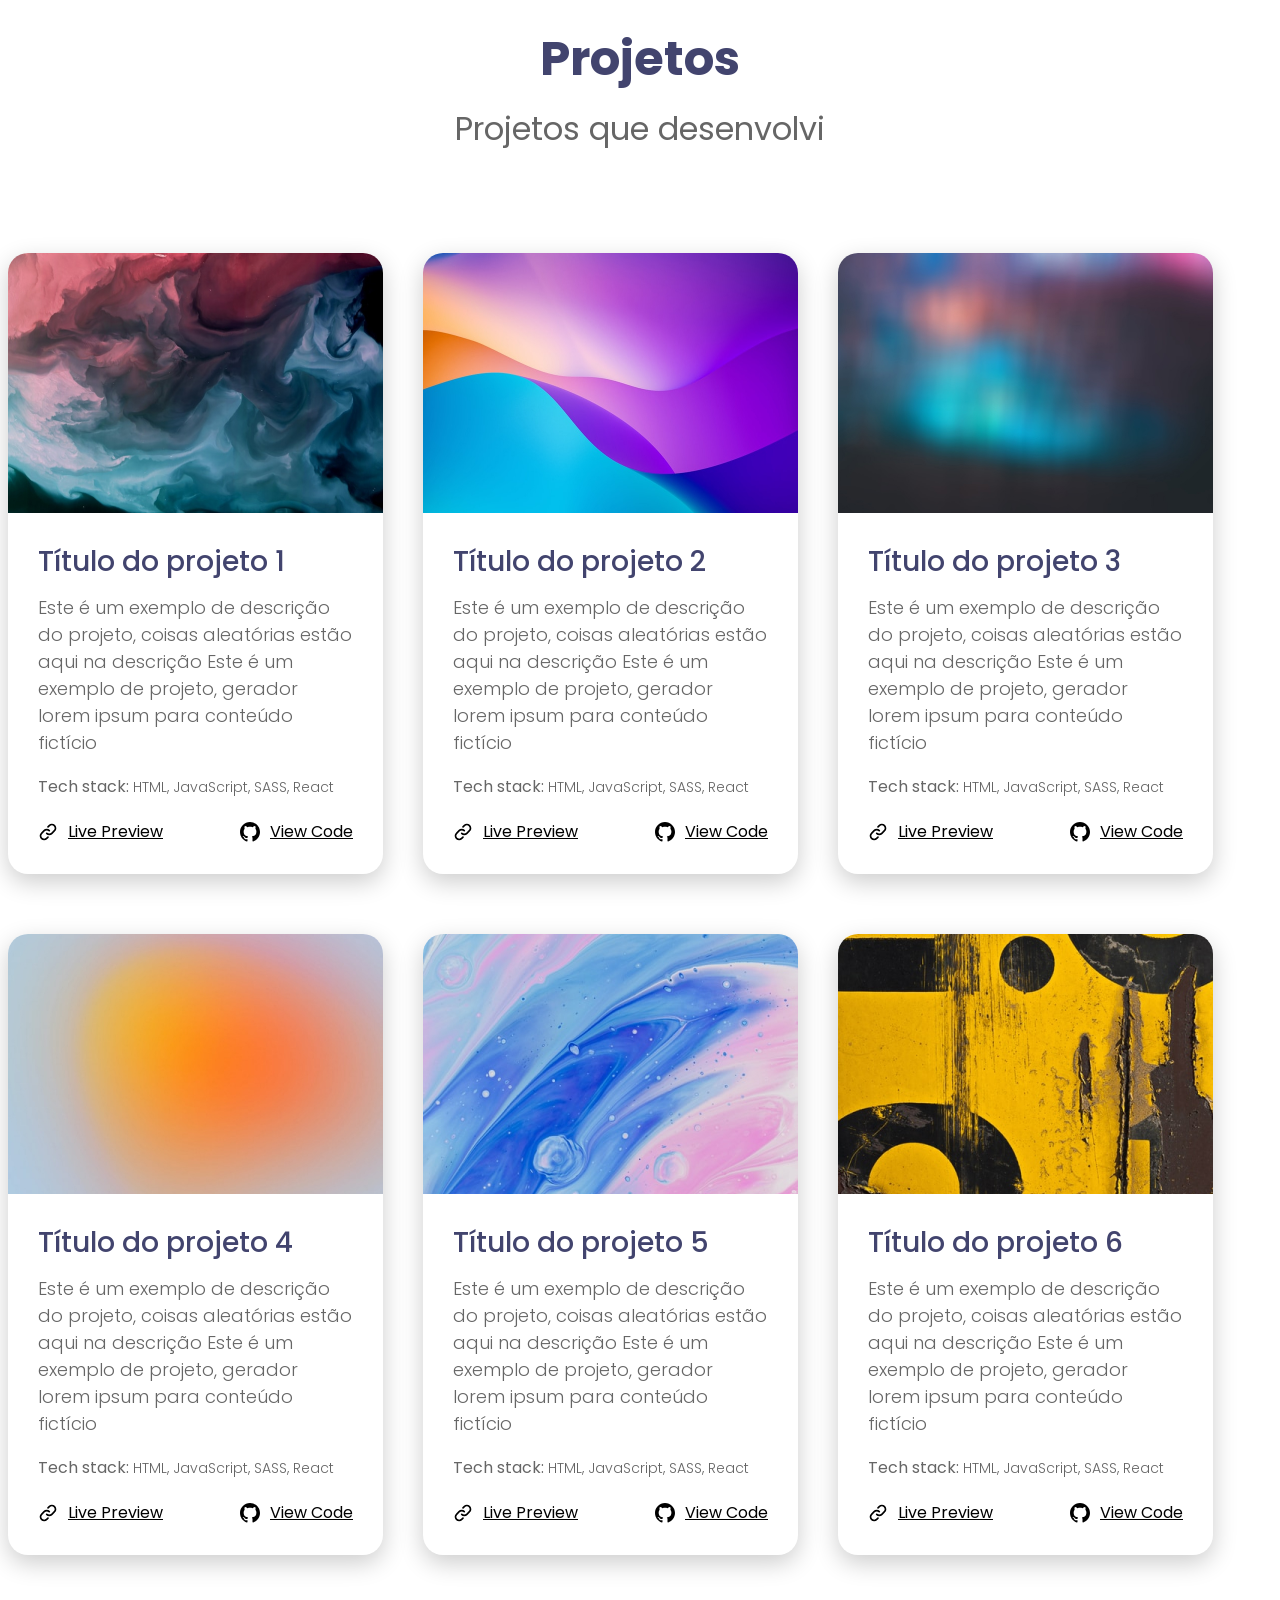
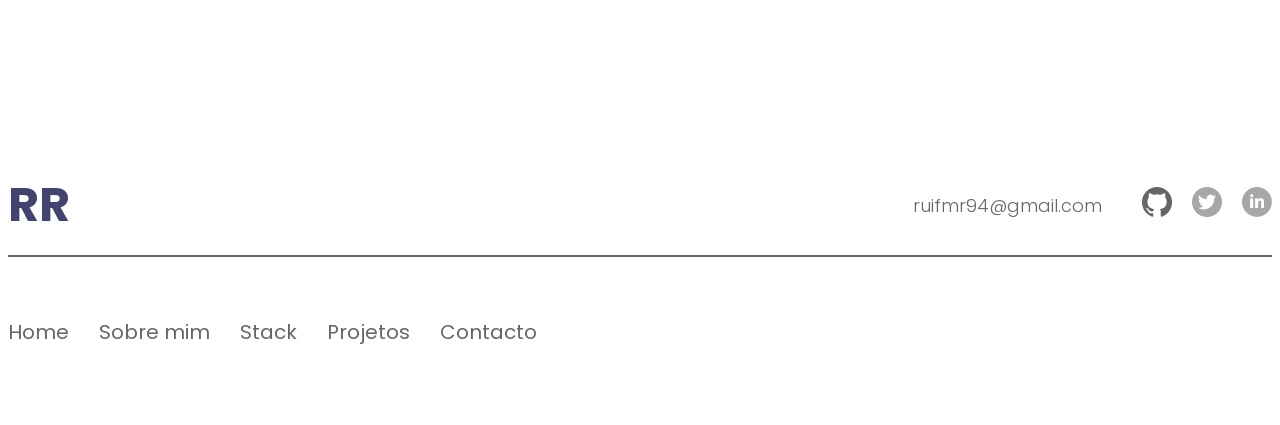
==== commit 8b8d9e5a: "feat(starterMobile): inicialização do workflow mobile first" ====
--- a/src/index.html
+++ b/src/index.html
@@ -9,6 +9,7 @@
             href="https://fonts.googleapis.com/css2?family=Poppins:ital,wght@0,100;0,200;0,300;0,400;0,500;0,600;0,700;0,800;0,900;1,100;1,200;1,300;1,400;1,500;1,600;1,700;1,800;1,900&family=Roboto:ital,wght@0,100..900;1,100..900&display=swap" 
             rel="stylesheet">
         <link rel="stylesheet" href="css/main.css"/>
+        <meta name="viewport" content="width=device-width, initial-scale=1.0"/>
     </head>
     <body>
         <div class="container">
--- a/src/css/main.css
+++ b/src/css/main.css
@@ -70,7 +70,15 @@
   margin: 200px 0;
 }
 
+
+/*MOBILE*/
 .primaryHeader {
+  position: relative;
+}
+
+/*DESKTOP*/
+@media (min-width: 769px) {
+  .primaryHeader {
   display: flex;
   justify-content: space-between;
   align-items: center;
@@ -121,7 +129,8 @@
 }
 
 .container {
-  width: 1280px;
+  width: 100%;
+  max-width: 1280px;
   margin: 0 auto;
 }
 
@@ -135,7 +144,8 @@
   display: flex;
   justify-content: space-between;
   align-items: center;
-  width: 1200;
+  width: 100%;
+  max-width: 1200px;
   margin-left: auto;
   margin-right: auto;
 }
@@ -483,3 +493,4 @@
   font-size: 5.8rem;
   font-weight: var(--fontWeightBold);
 }
+}
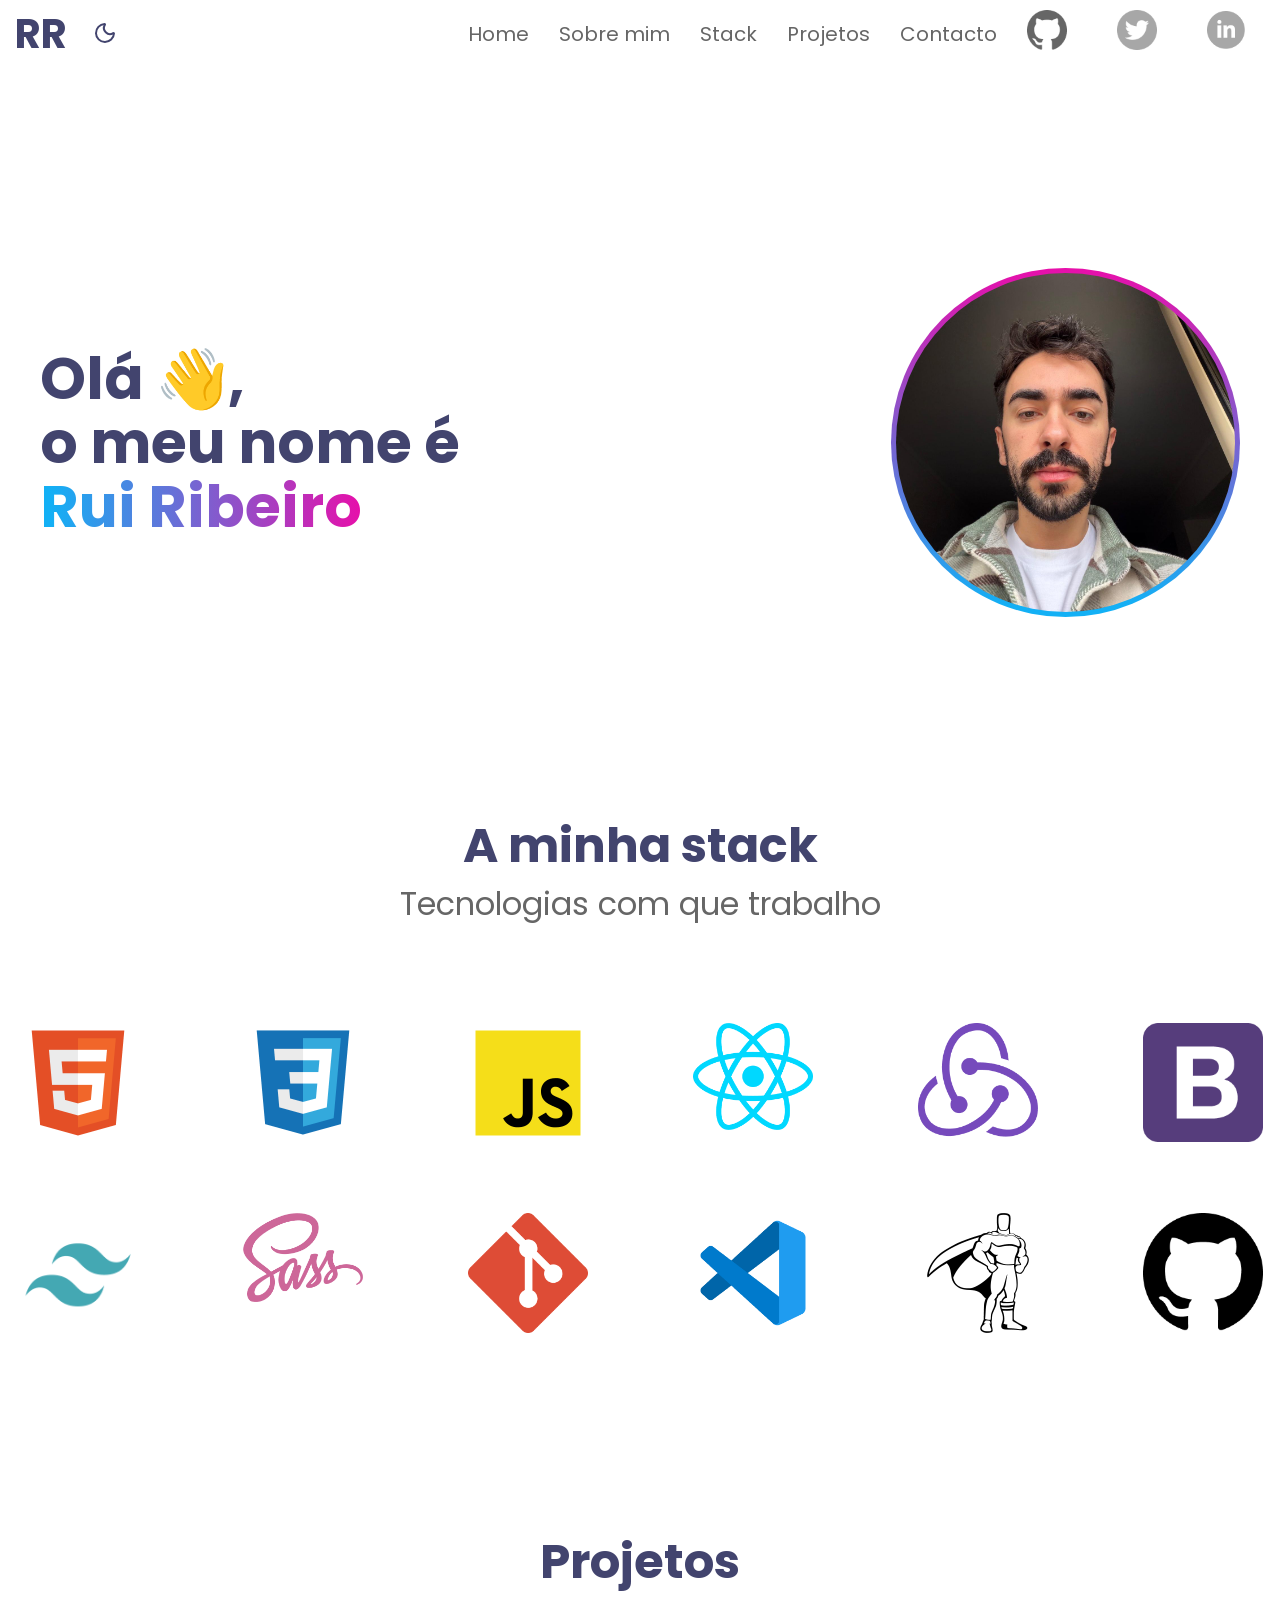
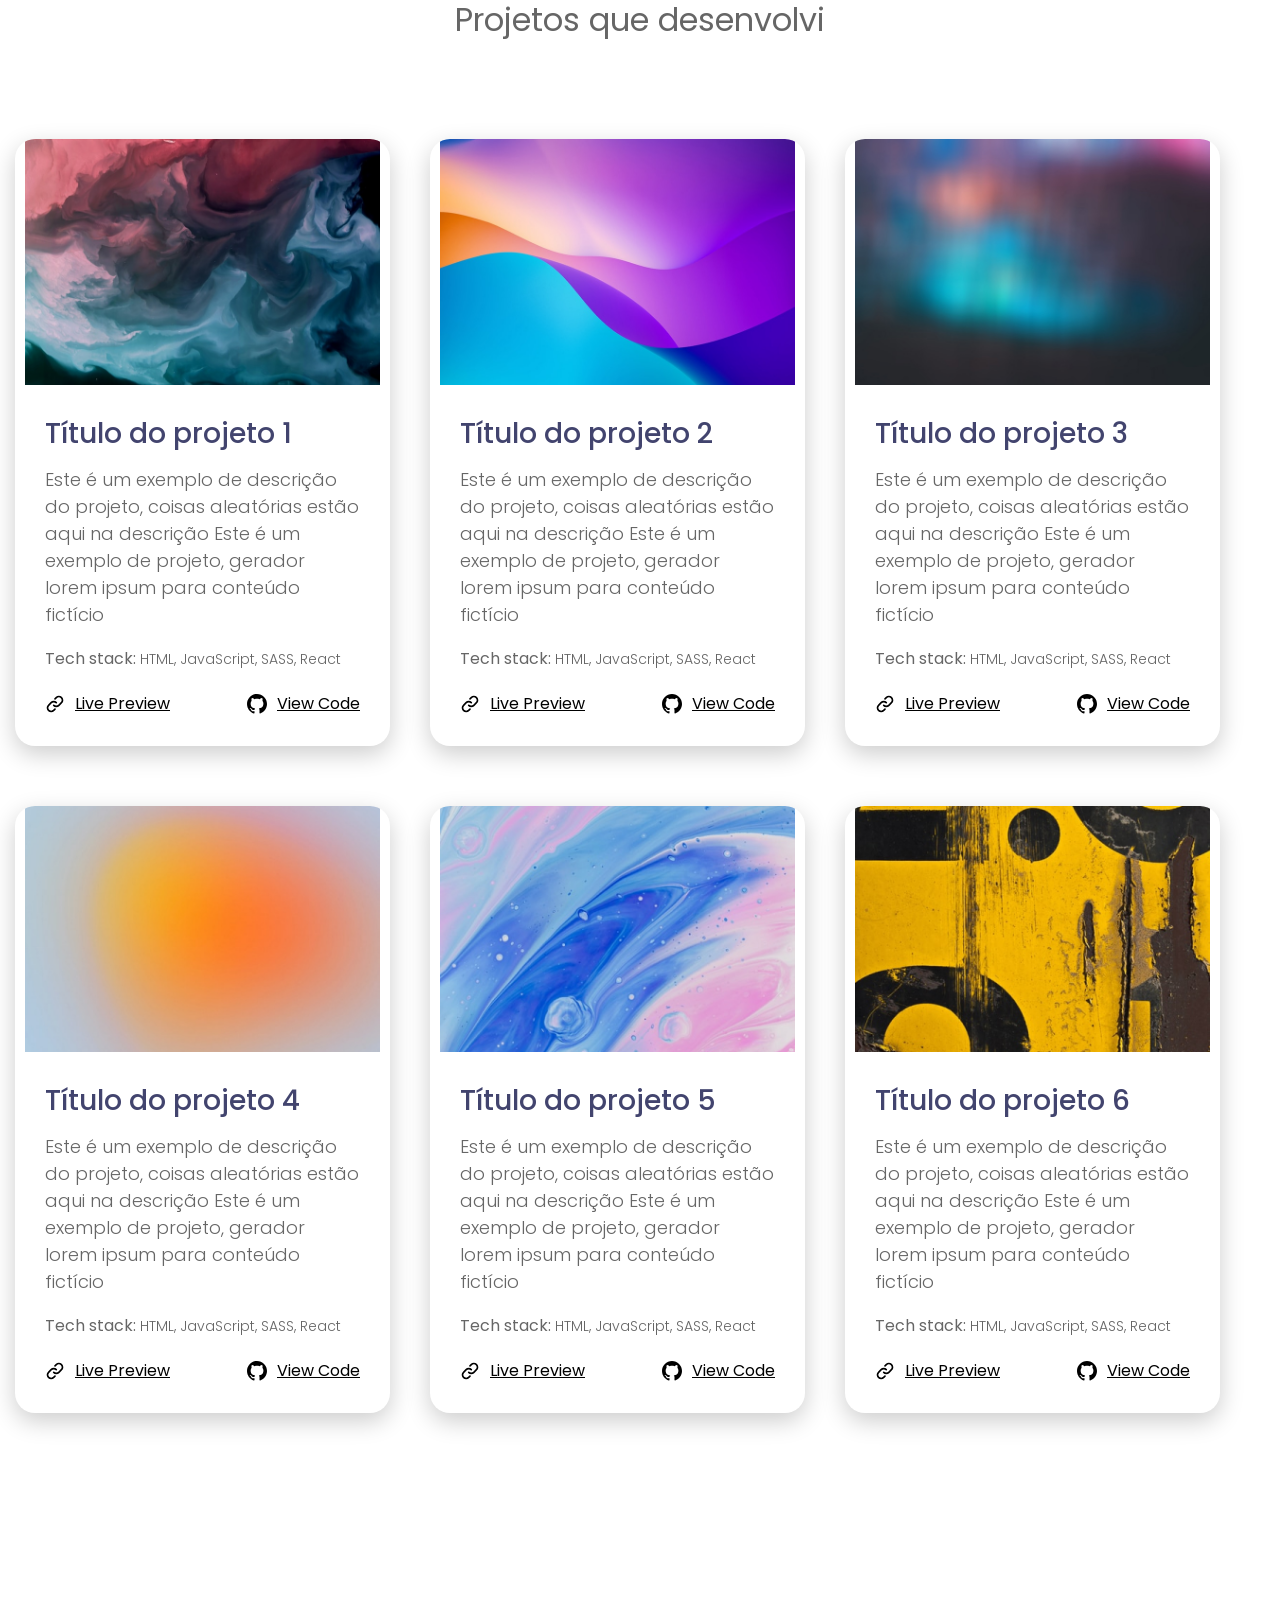
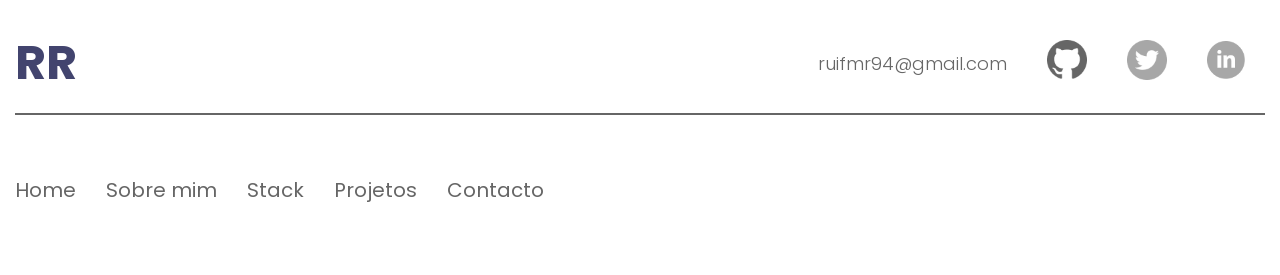
==== commit dffb1924: "feat(SectionStackMobile): Create section stack mobile" ====
--- a/src/index.html
+++ b/src/index.html
@@ -78,6 +78,13 @@
                         </li>
                     </ul>
                 </nav>
+                <button class="btnOpenMenuMobile">
+                    <svg width="32" height="32" viewBox="0 0 32 32" fill="none" xmlns="http://www.w3.org/2000/svg">
+                        <path d="M5.33337 6.66667H26.6667" stroke="white" stroke-width="4" stroke-linecap="round" stroke-linejoin="round"/>
+                        <path d="M5.33337 16H26.6667" stroke="white" stroke-width="4" stroke-linecap="round" stroke-linejoin="round"/>
+                        <path d="M5.33337 25.3333H26.6667" stroke="white" stroke-width="4" stroke-linecap="round" stroke-linejoin="round"/>
+                    </svg>
+                </button>
             </div>
         </header>
         <main>
@@ -105,75 +112,61 @@
                     <img 
                         src="assets/images/vscode-icons_file-type-html.png" 
                         alt="html" 
-                        width="120"
                     />
                     <img 
                         src="assets/images/vscode-icons_file-type-css.png" 
                         alt="css" 
-                        width="120"
                     />
                     <img 
                         src="assets/images/vscode-icons_file-type-js-official.png" 
                         alt="javascript" 
-                        width="120"
                     />
                     <img 
                         src="assets/images/logos_react.png" 
                         alt="react" 
-                        width="120"
                     />
                     <img 
                         src="assets/images/electron.png" 
                         alt="electron" 
-                        width="120"
                     />
                      <img 
                         src="assets/images/logos_bootstrap.png" 
                         alt="bootstrap" 
-                        width="120"
                     />
                     <img 
                         src="assets/images/vscode-icons_file-type-tailwind.png" 
                         alt="tailwind" 
-                        width="120"
                     />
                     <img 
                         src="assets/images/logos_sass.png" 
                         alt="sass" 
-                        width="120"
                     />
                     <img 
                         src="assets/images/logos_git-icon.png" 
                         alt="git" 
-                        width="120"
                     />
                     <img 
                         src="assets/images/vscode-icons_file-type-vscode.png" 
                         alt="vscode" 
-                        width="120"
                     />
                     <img 
                         src="assets/images/cib_greensock (1).png" 
                         alt="greensock" 
-                        width="120"
                         class="imageDark"
                     />
                     <img 
                         src="assets/images/cib_greensock_black.png" 
                         alt="greensock" 
-                        width="120"
                         class="imageLight"
                     />
                     <img 
                         src="assets/images/akar-icons_github-fill (1).png" 
                         alt="github" 
-                        width="120"
                         class="imageDark"
                     />
                     <img 
                         src="assets/images/akar-icons_github-fill_black.png" 
                         alt="github" 
-                        width="120"
                         class="imageLight"
                     />
                 </div>
--- a/src/css/main.css
+++ b/src/css/main.css
@@ -13,6 +13,7 @@
 body {
   background-color: var(--background);
   color: #fff;
+  margin: 0;
 }
 
 /*
@@ -20,6 +21,13 @@
 * TIPOGRAFIA
 *
 */
+h1,
+h2,
+h3,
+h4 {
+  margin: 0;
+  line-height: 1.2;
+}
 
 h1,
 h2 {
@@ -33,13 +41,13 @@
 
 h2 {
   color: var(--colorH2);
-  font-size: 4.8rem;
+  font-size: 2.4rem;
 }
 
 h3 {
   color: var(--colorH3);
   font-weight: var(--fontWeightRegular);
-  font-size: 3.2rem;
+  font-size: 2rem;
 }
 
 h4 {
@@ -67,21 +75,13 @@
 }
 
 section{
-  margin: 200px 0;
+  margin: 100px 0;
 }
 
 
 /*MOBILE*/
-.primaryHeader {
-  position: relative;
-}
-
-/*DESKTOP*/
-@media (min-width: 769px) {
-  .primaryHeader {
-  display: flex;
-  justify-content: space-between;
-  align-items: center;
+.primaryHeader .columnRight nav{
+  display: none;
 }
 
 .primaryHeader .columnLeft {
@@ -102,41 +102,30 @@
     stroke: var(--colorText);
 }
 
-.primaryHeader .columnRight {
-  width: 80%;
-}
-
 .primaryHeader .columnLeft h2 {
   font-size: 4rem;
   font-weight: var(--fontWeightBold);
 }
 
-.primaryHeader .columnRight nav ul {
-  display: flex;
-  justify-content: flex-end;
-  align-items: center;
-  gap: 30px;
-}
-
-.primaryHeader .columnRight nav ul li a {
-  font-size: 2rem;
-  color: var(--colorPrimaryMenu);
-  text-decoration: none;
-}
-
-.primaryHeader .columnRight nav ul {
-  list-style: none;
-}
-
-.container {
-  width: 100%;
-  max-width: 1280px;
-  margin: 0 auto;
-}
-
-/*
-*
-* SECTION BANNER
+.primaryHeader {
+  display: flex;
+  justify-content: space-between;
+  align-items: center;
+}
+
+.primaryHeader .columnRight .btnOpenMenuMobile {
+  background-color: transparent;
+  border: none;
+  cursor: pointer;
+}
+
+.primaryHeader .columnRight .btnOpenMenuMobile svg path {
+  stroke: var(--colorbtnOpenMenuMobile);
+}
+
+/*
+*
+* SECTION BANNER MOBILE
 *
 */
 
@@ -148,11 +137,17 @@
   max-width: 1200px;
   margin-left: auto;
   margin-right: auto;
-}
+  gap: 30px;
+}
+
+.sectionBanner .columnLeft {
+  min-width: 50%;
+}
+
 
 .sectionBanner .columnLeft h1{
-  font-size: 5.8rem;
-  line-height: 7rem;
+  font-size: clamp(2rem, 5vw, 5.8rem);
+  line-height: clamp(2.5rem, 5vw, 6.5rem);
 }
 
 .sectionBanner .columnLeft h1 span{
@@ -162,8 +157,8 @@
 }
 
 .sectionBanner .columnRight img{
-  width: calc(100% - 20px);
-  height: calc(100% - 20px);
+  width: calc(100% - 10px);
+  height: calc(100% - 10px);
   border-radius: 100%;
 }
 
@@ -174,8 +169,11 @@
   display: flex;
   justify-content: center;
   align-items: center;
-  width: 349px;
-  height: 349px;
+  max-width: 349px;
+  max-height: 349px;
+  width: 100%;
+  height: 100%;
+  aspect-ratio: 1 / 1;
 }
 
 .sectionBanner .columnRight::before{
@@ -190,15 +188,15 @@
   transform: rotate(-90deg);
 }
 
-
-/*
-*
-* SECTION STACK
-*
-*/
+.container {
+  width: calc(100% - 30px);
+  max-width: 1280px;
+  margin: 0 auto;
+  padding: 0 15px;
+}
 
 .sectionStack header{
-  text-align: center;
+  text-align: left;
 }
 
 .sectionStack header h2{
@@ -213,12 +211,116 @@
   display: flex;
   justify-content: space-around;
   align-items: flex-start;
-  column-gap: 100px;
+  column-gap: 50px;
   row-gap: 70px;
   flex-wrap: wrap;
   margin-top: 100px;
-  
+  margin: 50px auto 0 auto;
+}
+
+.sectionStack .stackImagesContainer img {
+  width: 60px;
+} 
+
+/*DESKTOP*/
+@media (min-width: 769px) {
+
+/*
+*
+* TIPOGRAFIA DESKTOP
+*
+*/
+
+h1 {
+  font-size: 5.8rem;
+}
+
+h2 {
+  font-size: 4.8rem;
+}
+
+h3 {
+  font-size: 3.2rem;
+}
+
+h4 {
+  font-size: 2.8rem;
+}
+
+p {
+  font-size: 1.8rem;
+}
+
+small{
+  font-size: 1.4rem;
+}
+
+strong{
+  font-size: 1.6rem;
+}
+  section{
+  margin: 200px 0;
+}
+
+.primaryHeader .columnRight .btnOpenMenuMobile {
+  display: none;
+}
+
+.primaryHeader .columnRight {
+  width: 80%;
+}
+
+.primaryHeader .columnRight nav {
+  display: flex;
+  justify-content: flex-end;  
+  align-items: flex-start;
+}
+.primaryHeader .columnRight nav ul {
+  display: flex;
+  justify-content: flex-end;
+  align-items: center;
+  gap: 30px;
+}
+
+.primaryHeader .columnRight nav ul li a {
+  font-size: 2rem;
+  color: var(--colorPrimaryMenu);
+  text-decoration: none;
+}
+
+.primaryHeader .columnRight nav ul {
+  list-style: none;
+}
+
+/*
+*
+* SECTION BANNER DESKTOP
+*
+*/
+
+ img{
+  width: calc(100% - 20px);
+  height: calc(100% - 20px);
+}
+
+
+/*
+*
+* SECTION STACK DESKTOP
+*
+*/
+
+.sectionStack header{
+  text-align: center;
+}
+
+.sectionStack .stackImagesContainer{
+  column-gap: 100px;
   margin: 100px auto 0 auto;
+}
+
+.sectionStack .stackImagesContainer img {
+  width: 120px;
 }
 
 .imageLight, 
@@ -493,4 +595,280 @@
   font-size: 5.8rem;
   font-weight: var(--fontWeightBold);
 }
+}
+
+
+
+
+.imageLight, 
+.imageDark{
+  display: none;
+}
+
+html[data-theme="light"] .imageLight{
+  display: inline-block !important;
+}
+
+html[data-theme="dark"] .imageDark{
+  display: inline-block !important;
+}
+
+
+/*
+*
+* SECTION PROJECTS
+*
+*/
+
+.sectionProjects header{
+  text-align: center;
+}
+
+.sectionProjects header h2{
+  margin-bottom: 10px;
+}
+
+.sectionProjects header h3{
+  margin-top: 0;
+}
+
+.sectionProjects .projectsContainer{
+  display: flex;
+  justify-content: flex-start;
+  align-items: flex-start;
+  column-gap: 40px;
+  row-gap: 60px;
+  flex-wrap: wrap;
+  margin-top: 100px;
+}
+
+.projectBox{
+  max-width: 375px;
+  width: 100%;
+  border-radius: 20px;
+  overflow: hidden;
+  box-shadow: rgba(000, 000, 000, 0.2) 0px 8px 24px;
+  background-color: var(--backgroundProjectBox);
+}
+ 
+.projectContent {
+  padding: 30px;
+}
+
+.projectContent h4{
+  margin: 0;
+  line-height: 2.8rem;
+}
+
+.projectActions{
+  display: flex;
+  justify-content: space-between;
+  align-items: center;
+  width: 100%;
+  margin-top: 20px;
+}
+
+.projectActions .linkWithIcon{
+  display: flex;
+  align-items: center;
+  gap: 10px;
+}
+
+.projectActions .linkWithIcon a{
+  color: var(--colorAnchor);
+  text-decoration: underline;
+  font-size: 1.6rem;
+}
+
+.projectActions .linkWithIcon:first-child svg path{
+  stroke: var(--colorAnchor);
+}
+
+.projectActions .linkWithIcon:last-child svg path{
+  fill: var(--colorAnchor);
+}
+
+/*
+footerWrapper
+mainFooter
+mainFooterColumn*/
+
+/*
+*
+* FOOTER
+*
+*/
+
+.footerWrapper .mainFooter{
+  display: flex;
+  justify-content: space-between;
+  align-items: center;
+  border-bottom: 2px solid var(--grey03);
+  height: 100px;
+}
+
+.footerWrapper .mainFooter .mainFooterColumn{
+  display: flex;
+  align-items: center;
+}
+
+.footerWrapper .mainFooter .mainFooterColumn.left{
+  justify-content: flex-start;
+}
+
+.footerWrapper .mainFooter .mainFooterColumn.right{
+  justify-content: flex-end;
+}
+
+
+/*
+*
+* MAIN FOOTER
+*
+*/
+
+.mainFooterColumn.right ul{
+  list-style: none;
+  display: flex;
+  justify-content: center;
+  align-items: center;
+  gap: 20px;
+}
+
+.mainFooterColumn.right a {
+  color: var(--colorP);
+  font-weight: var(--fontWeightLight);
+  font-size: 1.8rem;
+  text-decoration: none;
+}
+
+
+/*
+*
+* MINI FOOTER
+*
+*/
+
+.miniFooter{
+  padding: 60px 0;
+}
+
+.miniFooter nav ul {
+  display: flex;
+  justify-content: flex-start;
+  align-items: center;
+  gap: 30px;
+  padding-left: 0;
+  margin-top: 0;
+}
+
+.miniFooter nav ul li a {
+  font-size: 2rem;
+  color: var(--colorPrimaryMenu);
+  text-decoration: none;
+}
+
+.miniFooter nav ul {
+  list-style: none;
+}
+
+/*
+*
+*PAGES
+*
+*/
+
+.about-page section{
+  width: 100%;
+  max-width: 700px;
+  margin: 30px 0;
+}
+
+.about-page section header h2{
+  margin-bottom: 10px;
+}
+
+.about-page section.sectionAbout h1{
+  font-size: 4.2rem;
+}
+
+/*expList
+expListitem
+expFirstLine
+expSecondLine*/
+
+.about-page .expList {
+  color: var(--colorP);
+  list-style: none;
+  padding-left: 0;
+  margin: 0;
+}
+
+.about-page .expList .expListItem {
+  padding-bottom: 20px;
+  border-bottom: 2px solid var(--colorBorder);
+}
+
+.about-page .expList .expFirstLine {
+  display: flex;
+  justify-content: space-between;
+  align-items: center;
+}
+
+.about-page .expList .expFirstLine h3{
+  font-size: 2rem;
+  font-family: var(--fontWeightRegular);
+}
+
+.about-page .expBadge{
+  background-color: var(--green02);
+  color: var(--green01);
+  padding: 7px 15px;
+  border-radius: 100px;
+  cursor: default;
+  font-size: 0.9rem;
+  font-weight: var(--fontWeightMedium);
+}
+
+.about-page .expList .expSecondLine{
+  display: flex;
+  justify-content: space-between;
+  align-items: center;
+}
+
+.about-page .expList .expSecondLine > div{
+  display: flex;
+  align-items: center;
+  gap: 5px;
+}
+
+.about-page .expList .expSecondLine{
+  font-size: 1.2rem;
+  font-weight: var(--fontWeightMedium);
+  color: var(--colorP);
+}
+
+.stack-page .sectionStack header{
+  text-align: left;
+}
+
+.projects-page .sectionProjects header{
+  text-align: left;
+}
+
+.contact-page .sectionContact{
+  margin: 200px 0;
+  text-align: center;
+}
+
+.contact-page .sectionContact h1{
+  margin-bottom:  0;
+}
+
+.contact-page .sectionContact .contentEmail {
+  background: var(--primaryGradient);
+  background-clip: text;
+  -webkit-text-fill-color: transparent;
+  font-size: 5.8rem;
+  font-weight: var(--fontWeightBold);
 }
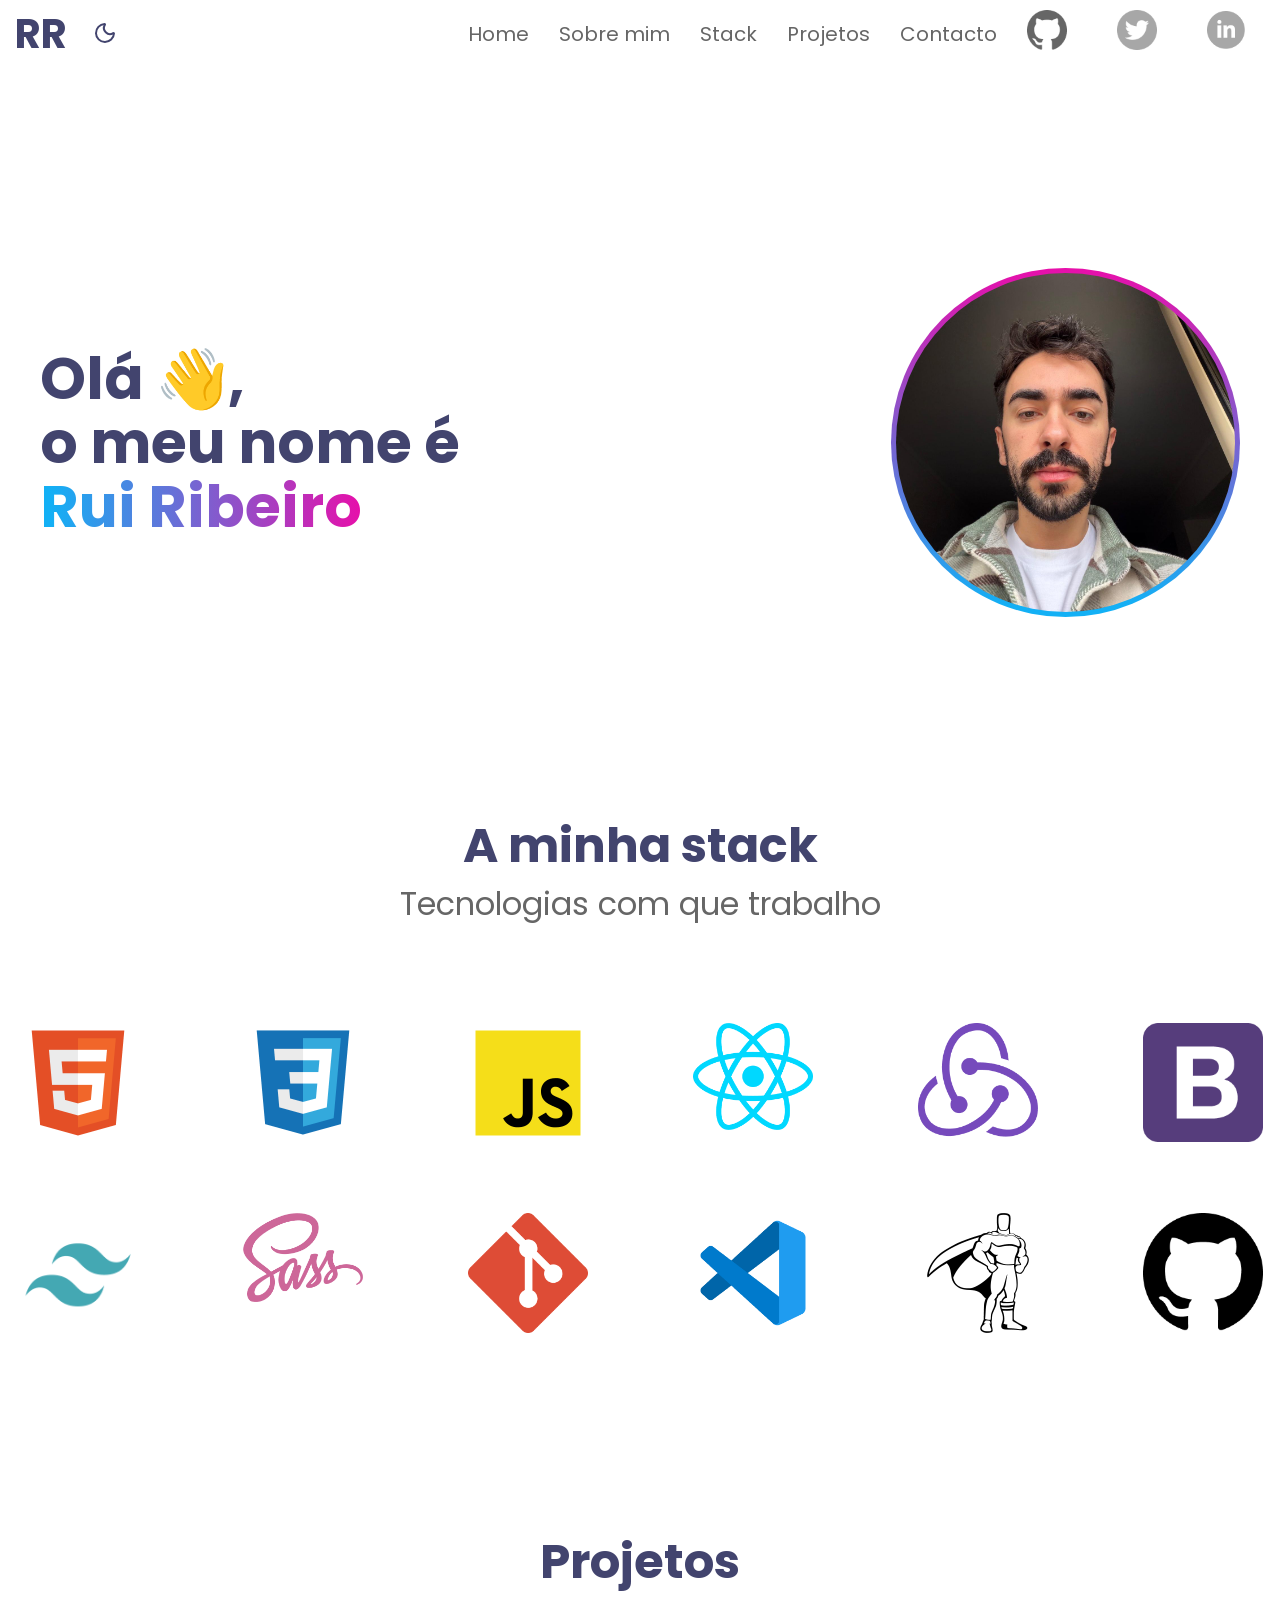
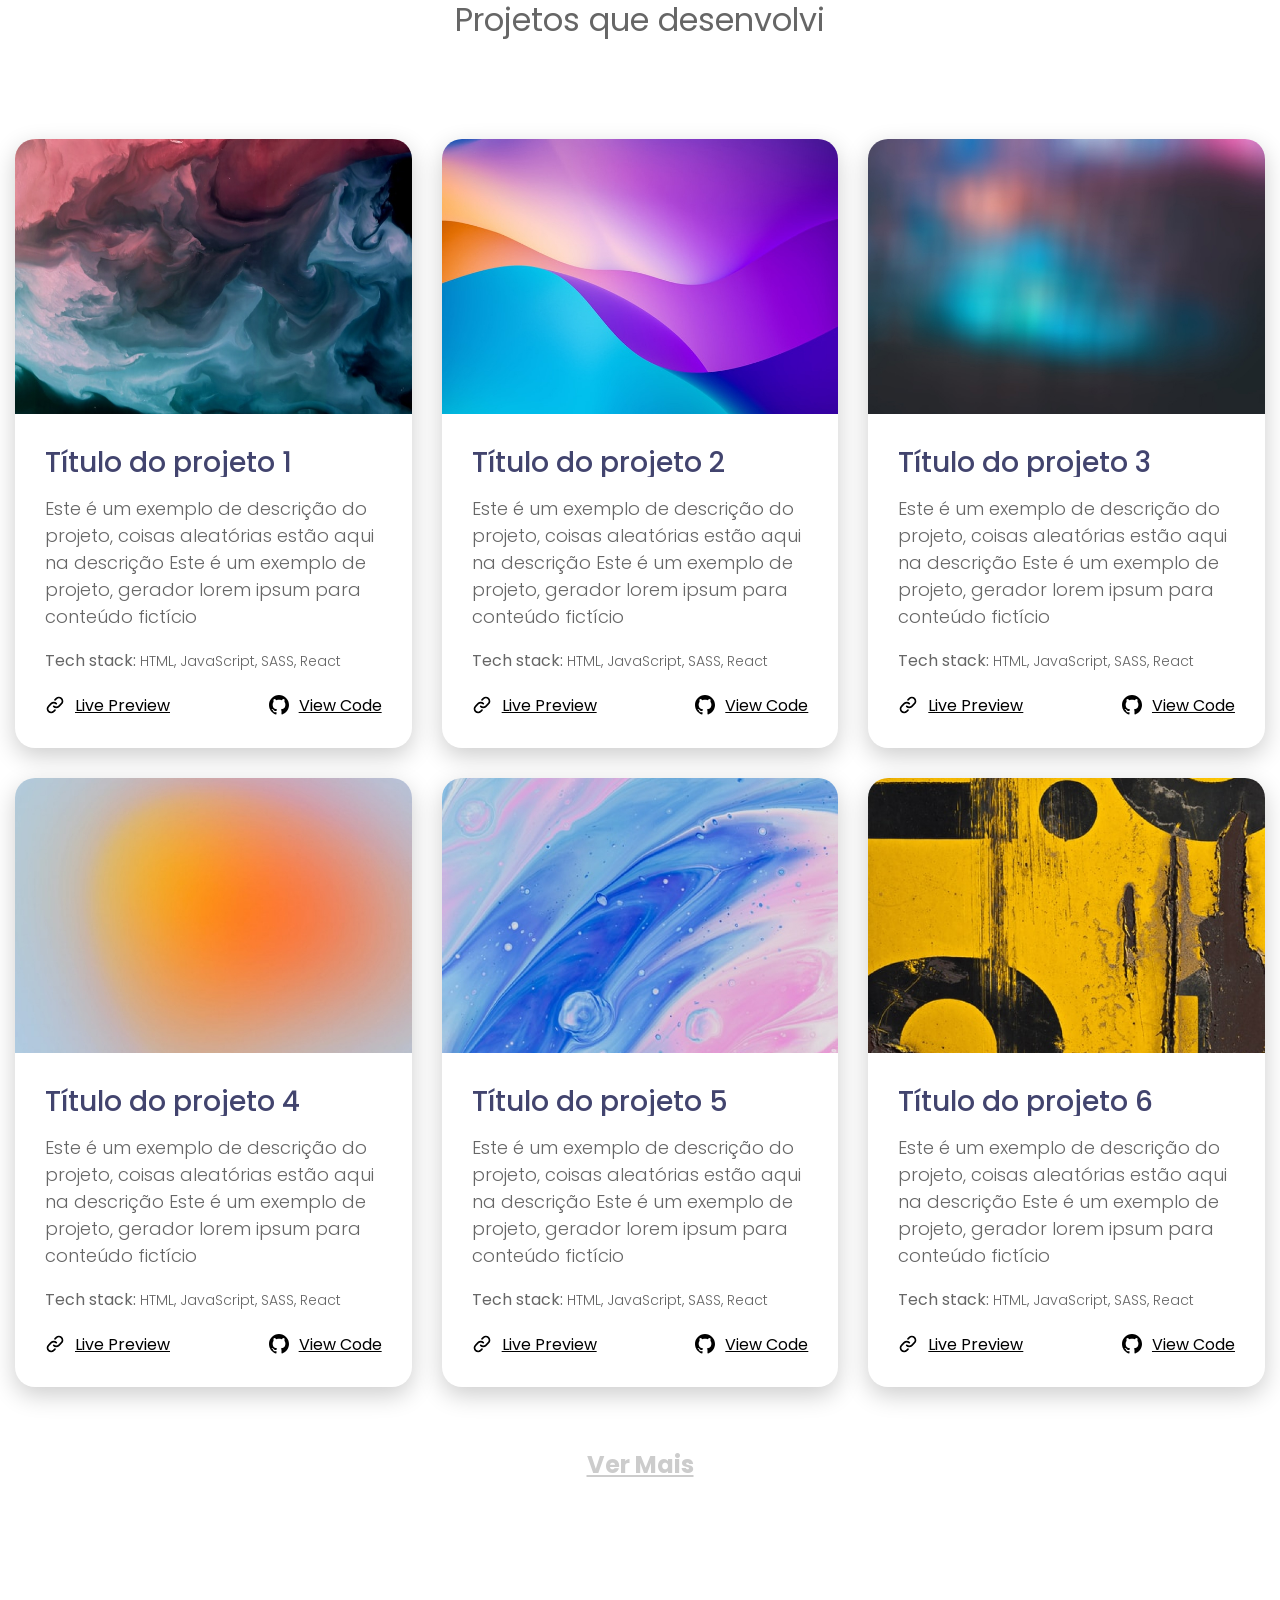
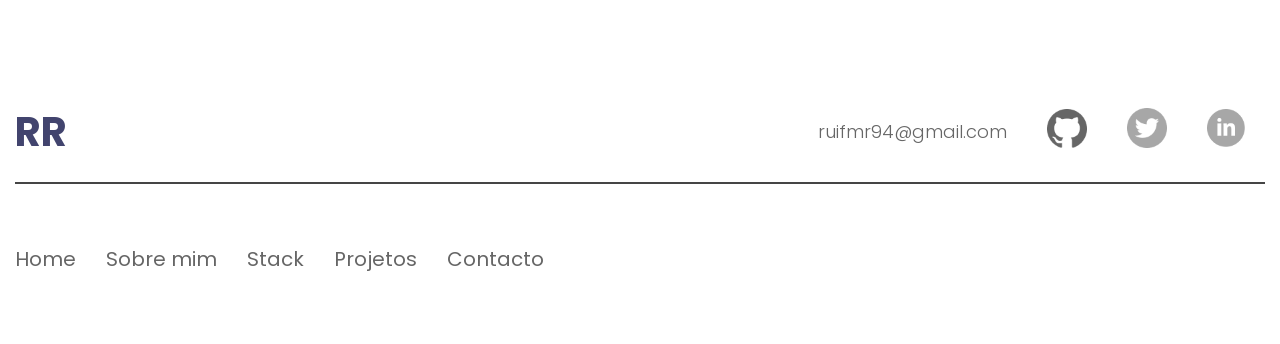
==== commit 11472b26: "Fet(MobileFooter): create Mobile Footer" ====
--- a/src/index.html
+++ b/src/index.html
@@ -1,33 +1,29 @@
 <!DOCTYPE html>
 <html lang="pt" data-theme="light">
-    <head>
-        <title>Hello World</title>
-        <meta charset="UTF-8" />
-        <link rel="preconnect" href="https://fonts.googleapis.com">
-        <link rel="preconnect" href="https://fonts.gstatic.com" crossorigin>
-        <link 
-            href="https://fonts.googleapis.com/css2?family=Poppins:ital,wght@0,100;0,200;0,300;0,400;0,500;0,600;0,700;0,800;0,900;1,100;1,200;1,300;1,400;1,500;1,600;1,700;1,800;1,900&family=Roboto:ital,wght@0,100..900;1,100..900&display=swap" 
-            rel="stylesheet">
-        <link rel="stylesheet" href="css/main.css"/>
-        <meta name="viewport" content="width=device-width, initial-scale=1.0"/>
-    </head>
-    <body>
-        <div class="container">
+
+<head>
+    <title>Hello World</title>
+    <meta charset="UTF-8" />
+    <link rel="preconnect" href="https://fonts.googleapis.com">
+    <link rel="preconnect" href="https://fonts.gstatic.com" crossorigin>
+    <link
+        href="https://fonts.googleapis.com/css2?family=Poppins:ital,wght@0,100;0,200;0,300;0,400;0,500;0,600;0,700;0,800;0,900;1,100;1,200;1,300;1,400;1,500;1,600;1,700;1,800;1,900&family=Roboto:ital,wght@0,100..900;1,100..900&display=swap"
+        rel="stylesheet">
+    <link rel="stylesheet" href="css/main.css" />
+    <meta name="viewport" content="width=device-width, initial-scale=1.0" />
+</head>
+
+<body>
+    <div class="container">
         <header class="primaryHeader">
             <div class="columnLeft">
                 <h2>RR</h2>
                 <button id="toggleDarkMode" onclick="toggleDarkMode()">
-                    <svg xmlns="http://www.w3.org/2000/svg" 
-                    width="24" 
-                    height="24" 
-                    viewBox="0 0 24 24" 
-                    fill="none" 
-                    stroke="currentColor" 
-                    stroke-width="2" 
-                    stroke-linecap="round" 
-                    stroke-linejoin="round" 
-                    class="lucide lucide-moon-icon lucide-moon">
-                    <path d="M20.985 12.486a9 9 0 1 1-9.473-9.472c.405-.022.617.46.402.803a6 6 0 0 0 8.268 8.268c.344-.215.825-.004.803.401"/>
+                    <svg xmlns="http://www.w3.org/2000/svg" width="24" height="24" viewBox="0 0 24 24" fill="none"
+                        stroke="currentColor" stroke-width="2" stroke-linecap="round" stroke-linejoin="round"
+                        class="lucide lucide-moon-icon lucide-moon">
+                        <path
+                            d="M20.985 12.486a9 9 0 1 1-9.473-9.472c.405-.022.617.46.402.803a6 6 0 0 0 8.268 8.268c.344-.215.825-.004.803.401" />
                     </svg>
                 </button>
             </div>
@@ -51,38 +47,29 @@
                         </li>
                         <li>
                             <a href="https://github.com/FilipeCovas" target="_blank">
-                                <img 
-                                src="assets/images/logos_github.png" 
-                                alt="icon github" 
-                                width="30" 
-                                height="30"/>
-                            </a>    
+                                <img src="assets/images/logos_github.png" alt="icon github" width="30" height="30" />
+                            </a>
                         </li>
                         <li>
                             <a href="https://x.com/ruiribeirooo" target="_blank">
-                                <img 
-                                src="assets/images/icon-twitter.png" 
-                                alt="icon twitter" 
-                                width="30" 
-                                height="30"/>
+                                <img src="assets/images/icon-twitter.png" alt="icon twitter" width="30" height="30" />
                             </a>
                         </li>
                         <li>
                             <a href="https://www.linkedin.com/in/rui-ribeiro-93a347181/" target="_blank">
-                                <img 
-                                src="assets/images/icon-linkedin.png" 
-                                alt="icon linkedin" 
-                                width="30" 
-                                height="30"/>
+                                <img src="assets/images/icon-linkedin.png" alt="icon linkedin" width="30" height="30" />
                             </a>
                         </li>
                     </ul>
                 </nav>
                 <button class="btnOpenMenuMobile">
                     <svg width="32" height="32" viewBox="0 0 32 32" fill="none" xmlns="http://www.w3.org/2000/svg">
-                        <path d="M5.33337 6.66667H26.6667" stroke="white" stroke-width="4" stroke-linecap="round" stroke-linejoin="round"/>
-                        <path d="M5.33337 16H26.6667" stroke="white" stroke-width="4" stroke-linecap="round" stroke-linejoin="round"/>
-                        <path d="M5.33337 25.3333H26.6667" stroke="white" stroke-width="4" stroke-linecap="round" stroke-linejoin="round"/>
+                        <path d="M5.33337 6.66667H26.6667" stroke="white" stroke-width="4" stroke-linecap="round"
+                            stroke-linejoin="round" />
+                        <path d="M5.33337 16H26.6667" stroke="white" stroke-width="4" stroke-linecap="round"
+                            stroke-linejoin="round" />
+                        <path d="M5.33337 25.3333H26.6667" stroke="white" stroke-width="4" stroke-linecap="round"
+                            stroke-linejoin="round" />
                     </svg>
                 </button>
             </div>
@@ -90,17 +77,13 @@
         <main>
             <section class="sectionBanner">
                 <div class="columnLeft">
-                    <h1>Olá 👋, <br/>
-                        o meu nome é <br/>
+                    <h1>Olá 👋, <br />
+                        o meu nome é <br />
                         <span>Rui Ribeiro</span>
                     </h1>
                 </div>
                 <div class="columnRight">
-                    <img 
-                        src="assets/images/avatar.jpeg" 
-                        alt="foto Rui Ribeiro"
-                        width="349"
-                        height="349"/>
+                    <img src="assets/images/avatar.jpeg" alt="foto Rui Ribeiro" width="349" height="349" />
                 </div>
             </section>
             <section class="sectionStack">
@@ -109,66 +92,20 @@
                     <h3>Tecnologias com que trabalho</h3>
                 </header>
                 <div class="stackImagesContainer">
-                    <img 
-                        src="assets/images/vscode-icons_file-type-html.png" 
-                        alt="html" 
-                    />
-                    <img 
-                        src="assets/images/vscode-icons_file-type-css.png" 
-                        alt="css" 
-                    />
-                    <img 
-                        src="assets/images/vscode-icons_file-type-js-official.png" 
-                        alt="javascript" 
-                    />
-                    <img 
-                        src="assets/images/logos_react.png" 
-                        alt="react" 
-                    />
-                    <img 
-                        src="assets/images/electron.png" 
-                        alt="electron" 
-                    />
-                     <img 
-                        src="assets/images/logos_bootstrap.png" 
-                        alt="bootstrap" 
-                    />
-                    <img 
-                        src="assets/images/vscode-icons_file-type-tailwind.png" 
-                        alt="tailwind" 
-                    />
-                    <img 
-                        src="assets/images/logos_sass.png" 
-                        alt="sass" 
-                    />
-                    <img 
-                        src="assets/images/logos_git-icon.png" 
-                        alt="git" 
-                    />
-                    <img 
-                        src="assets/images/vscode-icons_file-type-vscode.png" 
-                        alt="vscode" 
-                    />
-                    <img 
-                        src="assets/images/cib_greensock (1).png" 
-                        alt="greensock" 
-                        class="imageDark"
-                    />
-                    <img 
-                        src="assets/images/cib_greensock_black.png" 
-                        alt="greensock" 
-                        class="imageLight"
-                    />
-                    <img 
-                        src="assets/images/akar-icons_github-fill (1).png" 
-                        alt="github" 
-                        class="imageDark"
-                    />
-                    <img 
-                        src="assets/images/akar-icons_github-fill_black.png" 
-                        alt="github" 
-                        class="imageLight"
-                    />
+                    <img src="assets/images/vscode-icons_file-type-html.png" alt="html" />
+                    <img src="assets/images/vscode-icons_file-type-css.png" alt="css" />
+                    <img src="assets/images/vscode-icons_file-type-js-official.png" alt="javascript" />
+                    <img src="assets/images/logos_react.png" alt="react" />
+                    <img src="assets/images/electron.png" alt="electron" />
+                    <img src="assets/images/logos_bootstrap.png" alt="bootstrap" />
+                    <img src="assets/images/vscode-icons_file-type-tailwind.png" alt="tailwind" />
+                    <img src="assets/images/logos_sass.png" alt="sass" />
+                    <img src="assets/images/logos_git-icon.png" alt="git" />
+                    <img src="assets/images/vscode-icons_file-type-vscode.png" alt="vscode" />
+                    <img src="assets/images/cib_greensock (1).png" alt="greensock" class="imageDark" />
+                    <img src="assets/images/cib_greensock_black.png" alt="greensock" class="imageLight" />
+                    <img src="assets/images/akar-icons_github-fill (1).png" alt="github" class="imageDark" />
+                    <img src="assets/images/akar-icons_github-fill_black.png" alt="github" class="imageLight" />
                 </div>
             </section>
             <section class="sectionProjects">
@@ -179,254 +116,298 @@
                 <div class="projectsContainer">
                     <article class="projectBox">
                         <header>
-                            <img 
-                            src="assets/images/project1img.jpg" 
-                            alt="img1"
-                            width="375" />
+                            <img src="assets/images/project1img.jpg" alt="img1" />
                         </header>
                         <div class="projectContent">
                             <h4>Título do projeto 1</h4>
                             <p>
-                                Este é um exemplo de descrição do projeto, coisas aleatórias 
-                                estão aqui na descrição Este é um exemplo de projeto, gerador 
-                                lorem ipsum para conteúdo fictício
-                            </p>
-                            <small>
-                                <strong>Tech stack:</strong> HTML, JavaScript, SASS, React
-                            </small>
-                            <div class="projectActions">
-                                <div class="linkWithIcon">
-                                    <svg width="20" height="20" viewBox="0 0 20 20" fill="none" xmlns="http://www.w3.org/2000/svg">
-                                        <path d="M11.2867 8.7133C10.6041 8.031 9.67846 7.64771 8.71334 7.64771C7.74821 7.64771 6.82259 8.031 6.14 8.7133L3.56584 11.2866C2.88324 11.9692 2.49976 12.895 2.49976 13.8604C2.49976 14.8257 2.88324 15.7515 3.56584 16.4341C4.24844 17.1167 5.17424 17.5002 6.13959 17.5002C7.10493 17.5002 8.03074 17.1167 8.71334 16.4341L10 15.1475" stroke="black" stroke-width="1.66667" stroke-linecap="round" stroke-linejoin="round"/>
-                                        <path d="M8.71332 11.2867C9.39591 11.969 10.3215 12.3523 11.2867 12.3523C12.2518 12.3523 13.1774 11.969 13.86 11.2867L16.4342 8.71334C17.1168 8.03074 17.5002 7.10493 17.5002 6.13959C17.5002 5.17424 17.1168 4.24844 16.4342 3.56584C15.7516 2.88324 14.8257 2.49976 13.8604 2.49976C12.8951 2.49976 11.9693 2.88324 11.2867 3.56584L9.99998 4.8525" stroke="black" stroke-width="1.66667" stroke-linecap="round" stroke-linejoin="round"/>
-                                    </svg>
-                                    <a href="#">Live Preview</a>
-                                </div>
-                                <div class="linkWithIcon">
-                                    <svg width="20" height="20" viewBox="0 0 20 20" fill="none" xmlns="http://www.w3.org/2000/svg">
-                                        <g clip-path="url(#clip0_10_90)">
-                                        <path fill-rule="evenodd" clip-rule="evenodd" d="M10 0C4.475 0 0 4.475 0 10C0 14.425 2.8625 18.1625 6.8375 19.4875C7.3375 19.575 7.525 19.275 7.525 19.0125C7.525 18.775 7.5125 17.9875 7.5125 17.15C5 17.6125 4.35 16.5375 4.15 15.975C4.0375 15.6875 3.55 14.8 3.125 14.5625C2.775 14.375 2.275 13.9125 3.1125 13.9C3.9 13.8875 4.4625 14.625 4.65 14.925C5.55 16.4375 6.9875 16.0125 7.5625 15.75C7.65 15.1 7.9125 14.6625 8.2 14.4125C5.975 14.1625 3.65 13.3 3.65 9.475C3.65 8.3875 4.0375 7.4875 4.675 6.7875C4.575 6.5375 4.225 5.5125 4.775 4.1375C4.775 4.1375 5.6125 3.875 7.525 5.1625C8.325 4.9375 9.175 4.825 10.025 4.825C10.875 4.825 11.725 4.9375 12.525 5.1625C14.4375 3.8625 15.275 4.1375 15.275 4.1375C15.825 5.5125 15.475 6.5375 15.375 6.7875C16.0125 7.4875 16.4 8.375 16.4 9.475C16.4 13.3125 14.0625 14.1625 11.8375 14.4125C12.2 14.725 12.5125 15.325 12.5125 16.2625C12.5125 17.6 12.5 18.675 12.5 19.0125C12.5 19.275 12.6875 19.5875 13.1875 19.4875C15.1726 18.8173 16.8976 17.5414 18.1197 15.8395C19.3418 14.1375 19.9994 12.0952 20 10C20 4.475 15.525 0 10 0Z" fill="black"/>
-                                        </g>
-                                        <defs>
-                                        <clipPath id="clip0_10_90">
-                                        <rect width="20" height="20" fill="white"/>
-                                        </clipPath>
-                                        </defs>
-                                    </svg>
-                                    <a href="#">View Code</a>
-                                </div>
-                            </div>
-                        </div>
-                    </article>
-                    <article class="projectBox">
-                        <header>
-                            <img 
-                            src="assets/images/project2img.jpg" 
-                            alt="img1"
-                            width="375" />
+                                Este é um exemplo de descrição do projeto, coisas aleatórias
+                                estão aqui na descrição Este é um exemplo de projeto, gerador
+                                lorem ipsum para conteúdo fictício
+                            </p>
+                            <small>
+                                <strong>Tech stack:</strong> HTML, JavaScript, SASS, React
+                            </small>
+                            <div class="projectActions">
+                                <div class="linkWithIcon">
+                                    <svg width="20" height="20" viewBox="0 0 20 20" fill="none"
+                                        xmlns="http://www.w3.org/2000/svg">
+                                        <path
+                                            d="M11.2867 8.7133C10.6041 8.031 9.67846 7.64771 8.71334 7.64771C7.74821 7.64771 6.82259 8.031 6.14 8.7133L3.56584 11.2866C2.88324 11.9692 2.49976 12.895 2.49976 13.8604C2.49976 14.8257 2.88324 15.7515 3.56584 16.4341C4.24844 17.1167 5.17424 17.5002 6.13959 17.5002C7.10493 17.5002 8.03074 17.1167 8.71334 16.4341L10 15.1475"
+                                            stroke="black" stroke-width="1.66667" stroke-linecap="round"
+                                            stroke-linejoin="round" />
+                                        <path
+                                            d="M8.71332 11.2867C9.39591 11.969 10.3215 12.3523 11.2867 12.3523C12.2518 12.3523 13.1774 11.969 13.86 11.2867L16.4342 8.71334C17.1168 8.03074 17.5002 7.10493 17.5002 6.13959C17.5002 5.17424 17.1168 4.24844 16.4342 3.56584C15.7516 2.88324 14.8257 2.49976 13.8604 2.49976C12.8951 2.49976 11.9693 2.88324 11.2867 3.56584L9.99998 4.8525"
+                                            stroke="black" stroke-width="1.66667" stroke-linecap="round"
+                                            stroke-linejoin="round" />
+                                    </svg>
+                                    <a href="#">Live Preview</a>
+                                </div>
+                                <div class="linkWithIcon">
+                                    <svg width="20" height="20" viewBox="0 0 20 20" fill="none"
+                                        xmlns="http://www.w3.org/2000/svg">
+                                        <g clip-path="url(#clip0_10_90)">
+                                            <path fill-rule="evenodd" clip-rule="evenodd"
+                                                d="M10 0C4.475 0 0 4.475 0 10C0 14.425 2.8625 18.1625 6.8375 19.4875C7.3375 19.575 7.525 19.275 7.525 19.0125C7.525 18.775 7.5125 17.9875 7.5125 17.15C5 17.6125 4.35 16.5375 4.15 15.975C4.0375 15.6875 3.55 14.8 3.125 14.5625C2.775 14.375 2.275 13.9125 3.1125 13.9C3.9 13.8875 4.4625 14.625 4.65 14.925C5.55 16.4375 6.9875 16.0125 7.5625 15.75C7.65 15.1 7.9125 14.6625 8.2 14.4125C5.975 14.1625 3.65 13.3 3.65 9.475C3.65 8.3875 4.0375 7.4875 4.675 6.7875C4.575 6.5375 4.225 5.5125 4.775 4.1375C4.775 4.1375 5.6125 3.875 7.525 5.1625C8.325 4.9375 9.175 4.825 10.025 4.825C10.875 4.825 11.725 4.9375 12.525 5.1625C14.4375 3.8625 15.275 4.1375 15.275 4.1375C15.825 5.5125 15.475 6.5375 15.375 6.7875C16.0125 7.4875 16.4 8.375 16.4 9.475C16.4 13.3125 14.0625 14.1625 11.8375 14.4125C12.2 14.725 12.5125 15.325 12.5125 16.2625C12.5125 17.6 12.5 18.675 12.5 19.0125C12.5 19.275 12.6875 19.5875 13.1875 19.4875C15.1726 18.8173 16.8976 17.5414 18.1197 15.8395C19.3418 14.1375 19.9994 12.0952 20 10C20 4.475 15.525 0 10 0Z"
+                                                fill="black" />
+                                        </g>
+                                        <defs>
+                                            <clipPath id="clip0_10_90">
+                                                <rect width="20" height="20" fill="white" />
+                                            </clipPath>
+                                        </defs>
+                                    </svg>
+                                    <a href="#">View Code</a>
+                                </div>
+                            </div>
+                        </div>
+                    </article>
+                    <article class="projectBox">
+                        <header>
+                            <img src="assets/images/project2img.jpg" alt="img1" />
                         </header>
                         <div class="projectContent">
                             <h4>Título do projeto 2</h4>
                             <p>
-                                Este é um exemplo de descrição do projeto, coisas aleatórias 
-                                estão aqui na descrição Este é um exemplo de projeto, gerador 
-                                lorem ipsum para conteúdo fictício
-                            </p>
-                            <small>
-                                <strong>Tech stack:</strong> HTML, JavaScript, SASS, React
-                            </small>
-                            <div class="projectActions">
-                                <div class="linkWithIcon">
-                                    <svg width="20" height="20" viewBox="0 0 20 20" fill="none" xmlns="http://www.w3.org/2000/svg">
-                                        <path d="M11.2867 8.7133C10.6041 8.031 9.67846 7.64771 8.71334 7.64771C7.74821 7.64771 6.82259 8.031 6.14 8.7133L3.56584 11.2866C2.88324 11.9692 2.49976 12.895 2.49976 13.8604C2.49976 14.8257 2.88324 15.7515 3.56584 16.4341C4.24844 17.1167 5.17424 17.5002 6.13959 17.5002C7.10493 17.5002 8.03074 17.1167 8.71334 16.4341L10 15.1475" stroke="black" stroke-width="1.66667" stroke-linecap="round" stroke-linejoin="round"/>
-                                        <path d="M8.71332 11.2867C9.39591 11.969 10.3215 12.3523 11.2867 12.3523C12.2518 12.3523 13.1774 11.969 13.86 11.2867L16.4342 8.71334C17.1168 8.03074 17.5002 7.10493 17.5002 6.13959C17.5002 5.17424 17.1168 4.24844 16.4342 3.56584C15.7516 2.88324 14.8257 2.49976 13.8604 2.49976C12.8951 2.49976 11.9693 2.88324 11.2867 3.56584L9.99998 4.8525" stroke="black" stroke-width="1.66667" stroke-linecap="round" stroke-linejoin="round"/>
-                                    </svg>
-                                    <a href="#">Live Preview</a>
-                                </div>
-                                <div class="linkWithIcon">
-                                    <svg width="20" height="20" viewBox="0 0 20 20" fill="none" xmlns="http://www.w3.org/2000/svg">
-                                        <g clip-path="url(#clip0_10_90)">
-                                        <path fill-rule="evenodd" clip-rule="evenodd" d="M10 0C4.475 0 0 4.475 0 10C0 14.425 2.8625 18.1625 6.8375 19.4875C7.3375 19.575 7.525 19.275 7.525 19.0125C7.525 18.775 7.5125 17.9875 7.5125 17.15C5 17.6125 4.35 16.5375 4.15 15.975C4.0375 15.6875 3.55 14.8 3.125 14.5625C2.775 14.375 2.275 13.9125 3.1125 13.9C3.9 13.8875 4.4625 14.625 4.65 14.925C5.55 16.4375 6.9875 16.0125 7.5625 15.75C7.65 15.1 7.9125 14.6625 8.2 14.4125C5.975 14.1625 3.65 13.3 3.65 9.475C3.65 8.3875 4.0375 7.4875 4.675 6.7875C4.575 6.5375 4.225 5.5125 4.775 4.1375C4.775 4.1375 5.6125 3.875 7.525 5.1625C8.325 4.9375 9.175 4.825 10.025 4.825C10.875 4.825 11.725 4.9375 12.525 5.1625C14.4375 3.8625 15.275 4.1375 15.275 4.1375C15.825 5.5125 15.475 6.5375 15.375 6.7875C16.0125 7.4875 16.4 8.375 16.4 9.475C16.4 13.3125 14.0625 14.1625 11.8375 14.4125C12.2 14.725 12.5125 15.325 12.5125 16.2625C12.5125 17.6 12.5 18.675 12.5 19.0125C12.5 19.275 12.6875 19.5875 13.1875 19.4875C15.1726 18.8173 16.8976 17.5414 18.1197 15.8395C19.3418 14.1375 19.9994 12.0952 20 10C20 4.475 15.525 0 10 0Z" fill="black"/>
-                                        </g>
-                                        <defs>
-                                        <clipPath id="clip0_10_90">
-                                        <rect width="20" height="20" fill="white"/>
-                                        </clipPath>
-                                        </defs>
-                                    </svg>
-                                    <a href="#">View Code</a>
-                                </div>
-                            </div>
-                        </div>
-                    </article>
-                    <article class="projectBox">
-                        <header>
-                            <img 
-                            src="assets/images/project3img.jpg" 
-                            alt="img1"
-                            width="375" />
+                                Este é um exemplo de descrição do projeto, coisas aleatórias
+                                estão aqui na descrição Este é um exemplo de projeto, gerador
+                                lorem ipsum para conteúdo fictício
+                            </p>
+                            <small>
+                                <strong>Tech stack:</strong> HTML, JavaScript, SASS, React
+                            </small>
+                            <div class="projectActions">
+                                <div class="linkWithIcon">
+                                    <svg width="20" height="20" viewBox="0 0 20 20" fill="none"
+                                        xmlns="http://www.w3.org/2000/svg">
+                                        <path
+                                            d="M11.2867 8.7133C10.6041 8.031 9.67846 7.64771 8.71334 7.64771C7.74821 7.64771 6.82259 8.031 6.14 8.7133L3.56584 11.2866C2.88324 11.9692 2.49976 12.895 2.49976 13.8604C2.49976 14.8257 2.88324 15.7515 3.56584 16.4341C4.24844 17.1167 5.17424 17.5002 6.13959 17.5002C7.10493 17.5002 8.03074 17.1167 8.71334 16.4341L10 15.1475"
+                                            stroke="black" stroke-width="1.66667" stroke-linecap="round"
+                                            stroke-linejoin="round" />
+                                        <path
+                                            d="M8.71332 11.2867C9.39591 11.969 10.3215 12.3523 11.2867 12.3523C12.2518 12.3523 13.1774 11.969 13.86 11.2867L16.4342 8.71334C17.1168 8.03074 17.5002 7.10493 17.5002 6.13959C17.5002 5.17424 17.1168 4.24844 16.4342 3.56584C15.7516 2.88324 14.8257 2.49976 13.8604 2.49976C12.8951 2.49976 11.9693 2.88324 11.2867 3.56584L9.99998 4.8525"
+                                            stroke="black" stroke-width="1.66667" stroke-linecap="round"
+                                            stroke-linejoin="round" />
+                                    </svg>
+                                    <a href="#">Live Preview</a>
+                                </div>
+                                <div class="linkWithIcon">
+                                    <svg width="20" height="20" viewBox="0 0 20 20" fill="none"
+                                        xmlns="http://www.w3.org/2000/svg">
+                                        <g clip-path="url(#clip0_10_90)">
+                                            <path fill-rule="evenodd" clip-rule="evenodd"
+                                                d="M10 0C4.475 0 0 4.475 0 10C0 14.425 2.8625 18.1625 6.8375 19.4875C7.3375 19.575 7.525 19.275 7.525 19.0125C7.525 18.775 7.5125 17.9875 7.5125 17.15C5 17.6125 4.35 16.5375 4.15 15.975C4.0375 15.6875 3.55 14.8 3.125 14.5625C2.775 14.375 2.275 13.9125 3.1125 13.9C3.9 13.8875 4.4625 14.625 4.65 14.925C5.55 16.4375 6.9875 16.0125 7.5625 15.75C7.65 15.1 7.9125 14.6625 8.2 14.4125C5.975 14.1625 3.65 13.3 3.65 9.475C3.65 8.3875 4.0375 7.4875 4.675 6.7875C4.575 6.5375 4.225 5.5125 4.775 4.1375C4.775 4.1375 5.6125 3.875 7.525 5.1625C8.325 4.9375 9.175 4.825 10.025 4.825C10.875 4.825 11.725 4.9375 12.525 5.1625C14.4375 3.8625 15.275 4.1375 15.275 4.1375C15.825 5.5125 15.475 6.5375 15.375 6.7875C16.0125 7.4875 16.4 8.375 16.4 9.475C16.4 13.3125 14.0625 14.1625 11.8375 14.4125C12.2 14.725 12.5125 15.325 12.5125 16.2625C12.5125 17.6 12.5 18.675 12.5 19.0125C12.5 19.275 12.6875 19.5875 13.1875 19.4875C15.1726 18.8173 16.8976 17.5414 18.1197 15.8395C19.3418 14.1375 19.9994 12.0952 20 10C20 4.475 15.525 0 10 0Z"
+                                                fill="black" />
+                                        </g>
+                                        <defs>
+                                            <clipPath id="clip0_10_90">
+                                                <rect width="20" height="20" fill="white" />
+                                            </clipPath>
+                                        </defs>
+                                    </svg>
+                                    <a href="#">View Code</a>
+                                </div>
+                            </div>
+                        </div>
+                    </article>
+                    <article class="projectBox">
+                        <header>
+                            <img src="assets/images/project3img.jpg" alt="img1" />
                         </header>
                         <div class="projectContent">
                             <h4>Título do projeto 3</h4>
                             <p>
-                                Este é um exemplo de descrição do projeto, coisas aleatórias 
-                                estão aqui na descrição Este é um exemplo de projeto, gerador 
-                                lorem ipsum para conteúdo fictício
-                            </p>
-                            <small>
-                                <strong>Tech stack:</strong> HTML, JavaScript, SASS, React
-                            </small>
-                            <div class="projectActions">
-                                <div class="linkWithIcon">
-                                    <svg width="20" height="20" viewBox="0 0 20 20" fill="none" xmlns="http://www.w3.org/2000/svg">
-                                        <path d="M11.2867 8.7133C10.6041 8.031 9.67846 7.64771 8.71334 7.64771C7.74821 7.64771 6.82259 8.031 6.14 8.7133L3.56584 11.2866C2.88324 11.9692 2.49976 12.895 2.49976 13.8604C2.49976 14.8257 2.88324 15.7515 3.56584 16.4341C4.24844 17.1167 5.17424 17.5002 6.13959 17.5002C7.10493 17.5002 8.03074 17.1167 8.71334 16.4341L10 15.1475" stroke="black" stroke-width="1.66667" stroke-linecap="round" stroke-linejoin="round"/>
-                                        <path d="M8.71332 11.2867C9.39591 11.969 10.3215 12.3523 11.2867 12.3523C12.2518 12.3523 13.1774 11.969 13.86 11.2867L16.4342 8.71334C17.1168 8.03074 17.5002 7.10493 17.5002 6.13959C17.5002 5.17424 17.1168 4.24844 16.4342 3.56584C15.7516 2.88324 14.8257 2.49976 13.8604 2.49976C12.8951 2.49976 11.9693 2.88324 11.2867 3.56584L9.99998 4.8525" stroke="black" stroke-width="1.66667" stroke-linecap="round" stroke-linejoin="round"/>
-                                    </svg>
-                                    <a href="#">Live Preview</a>
-                                </div>
-                                <div class="linkWithIcon">
-                                    <svg width="20" height="20" viewBox="0 0 20 20" fill="none" xmlns="http://www.w3.org/2000/svg">
-                                        <g clip-path="url(#clip0_10_90)">
-                                        <path fill-rule="evenodd" clip-rule="evenodd" d="M10 0C4.475 0 0 4.475 0 10C0 14.425 2.8625 18.1625 6.8375 19.4875C7.3375 19.575 7.525 19.275 7.525 19.0125C7.525 18.775 7.5125 17.9875 7.5125 17.15C5 17.6125 4.35 16.5375 4.15 15.975C4.0375 15.6875 3.55 14.8 3.125 14.5625C2.775 14.375 2.275 13.9125 3.1125 13.9C3.9 13.8875 4.4625 14.625 4.65 14.925C5.55 16.4375 6.9875 16.0125 7.5625 15.75C7.65 15.1 7.9125 14.6625 8.2 14.4125C5.975 14.1625 3.65 13.3 3.65 9.475C3.65 8.3875 4.0375 7.4875 4.675 6.7875C4.575 6.5375 4.225 5.5125 4.775 4.1375C4.775 4.1375 5.6125 3.875 7.525 5.1625C8.325 4.9375 9.175 4.825 10.025 4.825C10.875 4.825 11.725 4.9375 12.525 5.1625C14.4375 3.8625 15.275 4.1375 15.275 4.1375C15.825 5.5125 15.475 6.5375 15.375 6.7875C16.0125 7.4875 16.4 8.375 16.4 9.475C16.4 13.3125 14.0625 14.1625 11.8375 14.4125C12.2 14.725 12.5125 15.325 12.5125 16.2625C12.5125 17.6 12.5 18.675 12.5 19.0125C12.5 19.275 12.6875 19.5875 13.1875 19.4875C15.1726 18.8173 16.8976 17.5414 18.1197 15.8395C19.3418 14.1375 19.9994 12.0952 20 10C20 4.475 15.525 0 10 0Z" fill="black"/>
-                                        </g>
-                                        <defs>
-                                        <clipPath id="clip0_10_90">
-                                        <rect width="20" height="20" fill="white"/>
-                                        </clipPath>
-                                        </defs>
-                                    </svg>
-                                    <a href="#">View Code</a>
-                                </div>
-                            </div>
-                        </div>
-                    </article>
-                    <article class="projectBox">
-                        <header>
-                            <img 
-                            src="assets/images/project4img.jpg" 
-                            alt="img1"
-                            width="375" />
+                                Este é um exemplo de descrição do projeto, coisas aleatórias
+                                estão aqui na descrição Este é um exemplo de projeto, gerador
+                                lorem ipsum para conteúdo fictício
+                            </p>
+                            <small>
+                                <strong>Tech stack:</strong> HTML, JavaScript, SASS, React
+                            </small>
+                            <div class="projectActions">
+                                <div class="linkWithIcon">
+                                    <svg width="20" height="20" viewBox="0 0 20 20" fill="none"
+                                        xmlns="http://www.w3.org/2000/svg">
+                                        <path
+                                            d="M11.2867 8.7133C10.6041 8.031 9.67846 7.64771 8.71334 7.64771C7.74821 7.64771 6.82259 8.031 6.14 8.7133L3.56584 11.2866C2.88324 11.9692 2.49976 12.895 2.49976 13.8604C2.49976 14.8257 2.88324 15.7515 3.56584 16.4341C4.24844 17.1167 5.17424 17.5002 6.13959 17.5002C7.10493 17.5002 8.03074 17.1167 8.71334 16.4341L10 15.1475"
+                                            stroke="black" stroke-width="1.66667" stroke-linecap="round"
+                                            stroke-linejoin="round" />
+                                        <path
+                                            d="M8.71332 11.2867C9.39591 11.969 10.3215 12.3523 11.2867 12.3523C12.2518 12.3523 13.1774 11.969 13.86 11.2867L16.4342 8.71334C17.1168 8.03074 17.5002 7.10493 17.5002 6.13959C17.5002 5.17424 17.1168 4.24844 16.4342 3.56584C15.7516 2.88324 14.8257 2.49976 13.8604 2.49976C12.8951 2.49976 11.9693 2.88324 11.2867 3.56584L9.99998 4.8525"
+                                            stroke="black" stroke-width="1.66667" stroke-linecap="round"
+                                            stroke-linejoin="round" />
+                                    </svg>
+                                    <a href="#">Live Preview</a>
+                                </div>
+                                <div class="linkWithIcon">
+                                    <svg width="20" height="20" viewBox="0 0 20 20" fill="none"
+                                        xmlns="http://www.w3.org/2000/svg">
+                                        <g clip-path="url(#clip0_10_90)">
+                                            <path fill-rule="evenodd" clip-rule="evenodd"
+                                                d="M10 0C4.475 0 0 4.475 0 10C0 14.425 2.8625 18.1625 6.8375 19.4875C7.3375 19.575 7.525 19.275 7.525 19.0125C7.525 18.775 7.5125 17.9875 7.5125 17.15C5 17.6125 4.35 16.5375 4.15 15.975C4.0375 15.6875 3.55 14.8 3.125 14.5625C2.775 14.375 2.275 13.9125 3.1125 13.9C3.9 13.8875 4.4625 14.625 4.65 14.925C5.55 16.4375 6.9875 16.0125 7.5625 15.75C7.65 15.1 7.9125 14.6625 8.2 14.4125C5.975 14.1625 3.65 13.3 3.65 9.475C3.65 8.3875 4.0375 7.4875 4.675 6.7875C4.575 6.5375 4.225 5.5125 4.775 4.1375C4.775 4.1375 5.6125 3.875 7.525 5.1625C8.325 4.9375 9.175 4.825 10.025 4.825C10.875 4.825 11.725 4.9375 12.525 5.1625C14.4375 3.8625 15.275 4.1375 15.275 4.1375C15.825 5.5125 15.475 6.5375 15.375 6.7875C16.0125 7.4875 16.4 8.375 16.4 9.475C16.4 13.3125 14.0625 14.1625 11.8375 14.4125C12.2 14.725 12.5125 15.325 12.5125 16.2625C12.5125 17.6 12.5 18.675 12.5 19.0125C12.5 19.275 12.6875 19.5875 13.1875 19.4875C15.1726 18.8173 16.8976 17.5414 18.1197 15.8395C19.3418 14.1375 19.9994 12.0952 20 10C20 4.475 15.525 0 10 0Z"
+                                                fill="black" />
+                                        </g>
+                                        <defs>
+                                            <clipPath id="clip0_10_90">
+                                                <rect width="20" height="20" fill="white" />
+                                            </clipPath>
+                                        </defs>
+                                    </svg>
+                                    <a href="#">View Code</a>
+                                </div>
+                            </div>
+                        </div>
+                    </article>
+                    <article class="projectBox">
+                        <header>
+                            <img src="assets/images/project4img.jpg" alt="img1" />
                         </header>
                         <div class="projectContent">
                             <h4>Título do projeto 4</h4>
                             <p>
-                                Este é um exemplo de descrição do projeto, coisas aleatórias 
-                                estão aqui na descrição Este é um exemplo de projeto, gerador 
-                                lorem ipsum para conteúdo fictício
-                            </p>
-                            <small>
-                                <strong>Tech stack:</strong> HTML, JavaScript, SASS, React
-                            </small>
-                            <div class="projectActions">
-                                <div class="linkWithIcon">
-                                    <svg width="20" height="20" viewBox="0 0 20 20" fill="none" xmlns="http://www.w3.org/2000/svg">
-                                        <path d="M11.2867 8.7133C10.6041 8.031 9.67846 7.64771 8.71334 7.64771C7.74821 7.64771 6.82259 8.031 6.14 8.7133L3.56584 11.2866C2.88324 11.9692 2.49976 12.895 2.49976 13.8604C2.49976 14.8257 2.88324 15.7515 3.56584 16.4341C4.24844 17.1167 5.17424 17.5002 6.13959 17.5002C7.10493 17.5002 8.03074 17.1167 8.71334 16.4341L10 15.1475" stroke="black" stroke-width="1.66667" stroke-linecap="round" stroke-linejoin="round"/>
-                                        <path d="M8.71332 11.2867C9.39591 11.969 10.3215 12.3523 11.2867 12.3523C12.2518 12.3523 13.1774 11.969 13.86 11.2867L16.4342 8.71334C17.1168 8.03074 17.5002 7.10493 17.5002 6.13959C17.5002 5.17424 17.1168 4.24844 16.4342 3.56584C15.7516 2.88324 14.8257 2.49976 13.8604 2.49976C12.8951 2.49976 11.9693 2.88324 11.2867 3.56584L9.99998 4.8525" stroke="black" stroke-width="1.66667" stroke-linecap="round" stroke-linejoin="round"/>
-                                    </svg>
-                                    <a href="#">Live Preview</a>
-                                </div>
-                                <div class="linkWithIcon">
-                                    <svg width="20" height="20" viewBox="0 0 20 20" fill="none" xmlns="http://www.w3.org/2000/svg">
-                                        <g clip-path="url(#clip0_10_90)">
-                                        <path fill-rule="evenodd" clip-rule="evenodd" d="M10 0C4.475 0 0 4.475 0 10C0 14.425 2.8625 18.1625 6.8375 19.4875C7.3375 19.575 7.525 19.275 7.525 19.0125C7.525 18.775 7.5125 17.9875 7.5125 17.15C5 17.6125 4.35 16.5375 4.15 15.975C4.0375 15.6875 3.55 14.8 3.125 14.5625C2.775 14.375 2.275 13.9125 3.1125 13.9C3.9 13.8875 4.4625 14.625 4.65 14.925C5.55 16.4375 6.9875 16.0125 7.5625 15.75C7.65 15.1 7.9125 14.6625 8.2 14.4125C5.975 14.1625 3.65 13.3 3.65 9.475C3.65 8.3875 4.0375 7.4875 4.675 6.7875C4.575 6.5375 4.225 5.5125 4.775 4.1375C4.775 4.1375 5.6125 3.875 7.525 5.1625C8.325 4.9375 9.175 4.825 10.025 4.825C10.875 4.825 11.725 4.9375 12.525 5.1625C14.4375 3.8625 15.275 4.1375 15.275 4.1375C15.825 5.5125 15.475 6.5375 15.375 6.7875C16.0125 7.4875 16.4 8.375 16.4 9.475C16.4 13.3125 14.0625 14.1625 11.8375 14.4125C12.2 14.725 12.5125 15.325 12.5125 16.2625C12.5125 17.6 12.5 18.675 12.5 19.0125C12.5 19.275 12.6875 19.5875 13.1875 19.4875C15.1726 18.8173 16.8976 17.5414 18.1197 15.8395C19.3418 14.1375 19.9994 12.0952 20 10C20 4.475 15.525 0 10 0Z" fill="black"/>
-                                        </g>
-                                        <defs>
-                                        <clipPath id="clip0_10_90">
-                                        <rect width="20" height="20" fill="white"/>
-                                        </clipPath>
-                                        </defs>
-                                    </svg>
-                                    <a href="#">View Code</a>
-                                </div>
-                            </div>
-                        </div>
-                    </article>
-                    <article class="projectBox">
-                        <header>
-                            <img 
-                            src="assets/images/project5img.jpg" 
-                            alt="img1"
-                            width="375" />
+                                Este é um exemplo de descrição do projeto, coisas aleatórias
+                                estão aqui na descrição Este é um exemplo de projeto, gerador
+                                lorem ipsum para conteúdo fictício
+                            </p>
+                            <small>
+                                <strong>Tech stack:</strong> HTML, JavaScript, SASS, React
+                            </small>
+                            <div class="projectActions">
+                                <div class="linkWithIcon">
+                                    <svg width="20" height="20" viewBox="0 0 20 20" fill="none"
+                                        xmlns="http://www.w3.org/2000/svg">
+                                        <path
+                                            d="M11.2867 8.7133C10.6041 8.031 9.67846 7.64771 8.71334 7.64771C7.74821 7.64771 6.82259 8.031 6.14 8.7133L3.56584 11.2866C2.88324 11.9692 2.49976 12.895 2.49976 13.8604C2.49976 14.8257 2.88324 15.7515 3.56584 16.4341C4.24844 17.1167 5.17424 17.5002 6.13959 17.5002C7.10493 17.5002 8.03074 17.1167 8.71334 16.4341L10 15.1475"
+                                            stroke="black" stroke-width="1.66667" stroke-linecap="round"
+                                            stroke-linejoin="round" />
+                                        <path
+                                            d="M8.71332 11.2867C9.39591 11.969 10.3215 12.3523 11.2867 12.3523C12.2518 12.3523 13.1774 11.969 13.86 11.2867L16.4342 8.71334C17.1168 8.03074 17.5002 7.10493 17.5002 6.13959C17.5002 5.17424 17.1168 4.24844 16.4342 3.56584C15.7516 2.88324 14.8257 2.49976 13.8604 2.49976C12.8951 2.49976 11.9693 2.88324 11.2867 3.56584L9.99998 4.8525"
+                                            stroke="black" stroke-width="1.66667" stroke-linecap="round"
+                                            stroke-linejoin="round" />
+                                    </svg>
+                                    <a href="#">Live Preview</a>
+                                </div>
+                                <div class="linkWithIcon">
+                                    <svg width="20" height="20" viewBox="0 0 20 20" fill="none"
+                                        xmlns="http://www.w3.org/2000/svg">
+                                        <g clip-path="url(#clip0_10_90)">
+                                            <path fill-rule="evenodd" clip-rule="evenodd"
+                                                d="M10 0C4.475 0 0 4.475 0 10C0 14.425 2.8625 18.1625 6.8375 19.4875C7.3375 19.575 7.525 19.275 7.525 19.0125C7.525 18.775 7.5125 17.9875 7.5125 17.15C5 17.6125 4.35 16.5375 4.15 15.975C4.0375 15.6875 3.55 14.8 3.125 14.5625C2.775 14.375 2.275 13.9125 3.1125 13.9C3.9 13.8875 4.4625 14.625 4.65 14.925C5.55 16.4375 6.9875 16.0125 7.5625 15.75C7.65 15.1 7.9125 14.6625 8.2 14.4125C5.975 14.1625 3.65 13.3 3.65 9.475C3.65 8.3875 4.0375 7.4875 4.675 6.7875C4.575 6.5375 4.225 5.5125 4.775 4.1375C4.775 4.1375 5.6125 3.875 7.525 5.1625C8.325 4.9375 9.175 4.825 10.025 4.825C10.875 4.825 11.725 4.9375 12.525 5.1625C14.4375 3.8625 15.275 4.1375 15.275 4.1375C15.825 5.5125 15.475 6.5375 15.375 6.7875C16.0125 7.4875 16.4 8.375 16.4 9.475C16.4 13.3125 14.0625 14.1625 11.8375 14.4125C12.2 14.725 12.5125 15.325 12.5125 16.2625C12.5125 17.6 12.5 18.675 12.5 19.0125C12.5 19.275 12.6875 19.5875 13.1875 19.4875C15.1726 18.8173 16.8976 17.5414 18.1197 15.8395C19.3418 14.1375 19.9994 12.0952 20 10C20 4.475 15.525 0 10 0Z"
+                                                fill="black" />
+                                        </g>
+                                        <defs>
+                                            <clipPath id="clip0_10_90">
+                                                <rect width="20" height="20" fill="white" />
+                                            </clipPath>
+                                        </defs>
+                                    </svg>
+                                    <a href="#">View Code</a>
+                                </div>
+                            </div>
+                        </div>
+                    </article>
+                    <article class="projectBox">
+                        <header>
+                            <img src="assets/images/project5img.jpg" alt="img1" />
                         </header>
                         <div class="projectContent">
                             <h4>Título do projeto 5</h4>
                             <p>
-                                Este é um exemplo de descrição do projeto, coisas aleatórias 
-                                estão aqui na descrição Este é um exemplo de projeto, gerador 
-                                lorem ipsum para conteúdo fictício
-                            </p>
-                            <small>
-                                <strong>Tech stack:</strong> HTML, JavaScript, SASS, React
-                            </small>
-                            <div class="projectActions">
-                                <div class="linkWithIcon">
-                                    <svg width="20" height="20" viewBox="0 0 20 20" fill="none" xmlns="http://www.w3.org/2000/svg">
-                                        <path d="M11.2867 8.7133C10.6041 8.031 9.67846 7.64771 8.71334 7.64771C7.74821 7.64771 6.82259 8.031 6.14 8.7133L3.56584 11.2866C2.88324 11.9692 2.49976 12.895 2.49976 13.8604C2.49976 14.8257 2.88324 15.7515 3.56584 16.4341C4.24844 17.1167 5.17424 17.5002 6.13959 17.5002C7.10493 17.5002 8.03074 17.1167 8.71334 16.4341L10 15.1475" stroke="black" stroke-width="1.66667" stroke-linecap="round" stroke-linejoin="round"/>
-                                        <path d="M8.71332 11.2867C9.39591 11.969 10.3215 12.3523 11.2867 12.3523C12.2518 12.3523 13.1774 11.969 13.86 11.2867L16.4342 8.71334C17.1168 8.03074 17.5002 7.10493 17.5002 6.13959C17.5002 5.17424 17.1168 4.24844 16.4342 3.56584C15.7516 2.88324 14.8257 2.49976 13.8604 2.49976C12.8951 2.49976 11.9693 2.88324 11.2867 3.56584L9.99998 4.8525" stroke="black" stroke-width="1.66667" stroke-linecap="round" stroke-linejoin="round"/>
-                                    </svg>
-                                    <a href="#">Live Preview</a>
-                                </div>
-                                <div class="linkWithIcon">
-                                    <svg width="20" height="20" viewBox="0 0 20 20" fill="none" xmlns="http://www.w3.org/2000/svg">
-                                        <g clip-path="url(#clip0_10_90)">
-                                        <path fill-rule="evenodd" clip-rule="evenodd" d="M10 0C4.475 0 0 4.475 0 10C0 14.425 2.8625 18.1625 6.8375 19.4875C7.3375 19.575 7.525 19.275 7.525 19.0125C7.525 18.775 7.5125 17.9875 7.5125 17.15C5 17.6125 4.35 16.5375 4.15 15.975C4.0375 15.6875 3.55 14.8 3.125 14.5625C2.775 14.375 2.275 13.9125 3.1125 13.9C3.9 13.8875 4.4625 14.625 4.65 14.925C5.55 16.4375 6.9875 16.0125 7.5625 15.75C7.65 15.1 7.9125 14.6625 8.2 14.4125C5.975 14.1625 3.65 13.3 3.65 9.475C3.65 8.3875 4.0375 7.4875 4.675 6.7875C4.575 6.5375 4.225 5.5125 4.775 4.1375C4.775 4.1375 5.6125 3.875 7.525 5.1625C8.325 4.9375 9.175 4.825 10.025 4.825C10.875 4.825 11.725 4.9375 12.525 5.1625C14.4375 3.8625 15.275 4.1375 15.275 4.1375C15.825 5.5125 15.475 6.5375 15.375 6.7875C16.0125 7.4875 16.4 8.375 16.4 9.475C16.4 13.3125 14.0625 14.1625 11.8375 14.4125C12.2 14.725 12.5125 15.325 12.5125 16.2625C12.5125 17.6 12.5 18.675 12.5 19.0125C12.5 19.275 12.6875 19.5875 13.1875 19.4875C15.1726 18.8173 16.8976 17.5414 18.1197 15.8395C19.3418 14.1375 19.9994 12.0952 20 10C20 4.475 15.525 0 10 0Z" fill="black"/>
-                                        </g>
-                                        <defs>
-                                        <clipPath id="clip0_10_90">
-                                        <rect width="20" height="20" fill="white"/>
-                                        </clipPath>
-                                        </defs>
-                                    </svg>
-                                    <a href="#">View Code</a>
-                                </div>
-                            </div>
-                        </div>
-                    </article>
-                    <article class="projectBox">
-                        <header>
-                            <img 
-                            src="assets/images/project6img.jpg" 
-                            alt="img1"
-                            width="375" />
+                                Este é um exemplo de descrição do projeto, coisas aleatórias
+                                estão aqui na descrição Este é um exemplo de projeto, gerador
+                                lorem ipsum para conteúdo fictício
+                            </p>
+                            <small>
+                                <strong>Tech stack:</strong> HTML, JavaScript, SASS, React
+                            </small>
+                            <div class="projectActions">
+                                <div class="linkWithIcon">
+                                    <svg width="20" height="20" viewBox="0 0 20 20" fill="none"
+                                        xmlns="http://www.w3.org/2000/svg">
+                                        <path
+                                            d="M11.2867 8.7133C10.6041 8.031 9.67846 7.64771 8.71334 7.64771C7.74821 7.64771 6.82259 8.031 6.14 8.7133L3.56584 11.2866C2.88324 11.9692 2.49976 12.895 2.49976 13.8604C2.49976 14.8257 2.88324 15.7515 3.56584 16.4341C4.24844 17.1167 5.17424 17.5002 6.13959 17.5002C7.10493 17.5002 8.03074 17.1167 8.71334 16.4341L10 15.1475"
+                                            stroke="black" stroke-width="1.66667" stroke-linecap="round"
+                                            stroke-linejoin="round" />
+                                        <path
+                                            d="M8.71332 11.2867C9.39591 11.969 10.3215 12.3523 11.2867 12.3523C12.2518 12.3523 13.1774 11.969 13.86 11.2867L16.4342 8.71334C17.1168 8.03074 17.5002 7.10493 17.5002 6.13959C17.5002 5.17424 17.1168 4.24844 16.4342 3.56584C15.7516 2.88324 14.8257 2.49976 13.8604 2.49976C12.8951 2.49976 11.9693 2.88324 11.2867 3.56584L9.99998 4.8525"
+                                            stroke="black" stroke-width="1.66667" stroke-linecap="round"
+                                            stroke-linejoin="round" />
+                                    </svg>
+                                    <a href="#">Live Preview</a>
+                                </div>
+                                <div class="linkWithIcon">
+                                    <svg width="20" height="20" viewBox="0 0 20 20" fill="none"
+                                        xmlns="http://www.w3.org/2000/svg">
+                                        <g clip-path="url(#clip0_10_90)">
+                                            <path fill-rule="evenodd" clip-rule="evenodd"
+                                                d="M10 0C4.475 0 0 4.475 0 10C0 14.425 2.8625 18.1625 6.8375 19.4875C7.3375 19.575 7.525 19.275 7.525 19.0125C7.525 18.775 7.5125 17.9875 7.5125 17.15C5 17.6125 4.35 16.5375 4.15 15.975C4.0375 15.6875 3.55 14.8 3.125 14.5625C2.775 14.375 2.275 13.9125 3.1125 13.9C3.9 13.8875 4.4625 14.625 4.65 14.925C5.55 16.4375 6.9875 16.0125 7.5625 15.75C7.65 15.1 7.9125 14.6625 8.2 14.4125C5.975 14.1625 3.65 13.3 3.65 9.475C3.65 8.3875 4.0375 7.4875 4.675 6.7875C4.575 6.5375 4.225 5.5125 4.775 4.1375C4.775 4.1375 5.6125 3.875 7.525 5.1625C8.325 4.9375 9.175 4.825 10.025 4.825C10.875 4.825 11.725 4.9375 12.525 5.1625C14.4375 3.8625 15.275 4.1375 15.275 4.1375C15.825 5.5125 15.475 6.5375 15.375 6.7875C16.0125 7.4875 16.4 8.375 16.4 9.475C16.4 13.3125 14.0625 14.1625 11.8375 14.4125C12.2 14.725 12.5125 15.325 12.5125 16.2625C12.5125 17.6 12.5 18.675 12.5 19.0125C12.5 19.275 12.6875 19.5875 13.1875 19.4875C15.1726 18.8173 16.8976 17.5414 18.1197 15.8395C19.3418 14.1375 19.9994 12.0952 20 10C20 4.475 15.525 0 10 0Z"
+                                                fill="black" />
+                                        </g>
+                                        <defs>
+                                            <clipPath id="clip0_10_90">
+                                                <rect width="20" height="20" fill="white" />
+                                            </clipPath>
+                                        </defs>
+                                    </svg>
+                                    <a href="#">View Code</a>
+                                </div>
+                            </div>
+                        </div>
+                    </article>
+                    <article class="projectBox">
+                        <header>
+                            <img src="assets/images/project6img.jpg" alt="img1" />
                         </header>
                         <div class="projectContent">
                             <h4>Título do projeto 6</h4>
                             <p>
-                                Este é um exemplo de descrição do projeto, coisas aleatórias 
-                                estão aqui na descrição Este é um exemplo de projeto, gerador 
-                                lorem ipsum para conteúdo fictício
-                            </p>
-                            <small>
-                                <strong>Tech stack:</strong> HTML, JavaScript, SASS, React
-                            </small>
-                            <div class="projectActions">
-                                <div class="linkWithIcon">
-                                    <svg width="20" height="20" viewBox="0 0 20 20" fill="none" xmlns="http://www.w3.org/2000/svg">
-                                        <path d="M11.2867 8.7133C10.6041 8.031 9.67846 7.64771 8.71334 7.64771C7.74821 7.64771 6.82259 8.031 6.14 8.7133L3.56584 11.2866C2.88324 11.9692 2.49976 12.895 2.49976 13.8604C2.49976 14.8257 2.88324 15.7515 3.56584 16.4341C4.24844 17.1167 5.17424 17.5002 6.13959 17.5002C7.10493 17.5002 8.03074 17.1167 8.71334 16.4341L10 15.1475" stroke="black" stroke-width="1.66667" stroke-linecap="round" stroke-linejoin="round"/>
-                                        <path d="M8.71332 11.2867C9.39591 11.969 10.3215 12.3523 11.2867 12.3523C12.2518 12.3523 13.1774 11.969 13.86 11.2867L16.4342 8.71334C17.1168 8.03074 17.5002 7.10493 17.5002 6.13959C17.5002 5.17424 17.1168 4.24844 16.4342 3.56584C15.7516 2.88324 14.8257 2.49976 13.8604 2.49976C12.8951 2.49976 11.9693 2.88324 11.2867 3.56584L9.99998 4.8525" stroke="black" stroke-width="1.66667" stroke-linecap="round" stroke-linejoin="round"/>
-                                    </svg>
-                                    <a href="#">Live Preview</a>
-                                </div>
-                                <div class="linkWithIcon">
-                                    <svg width="20" height="20" viewBox="0 0 20 20" fill="none" xmlns="http://www.w3.org/2000/svg">
-                                        <g clip-path="url(#clip0_10_90)">
-                                        <path fill-rule="evenodd" clip-rule="evenodd" d="M10 0C4.475 0 0 4.475 0 10C0 14.425 2.8625 18.1625 6.8375 19.4875C7.3375 19.575 7.525 19.275 7.525 19.0125C7.525 18.775 7.5125 17.9875 7.5125 17.15C5 17.6125 4.35 16.5375 4.15 15.975C4.0375 15.6875 3.55 14.8 3.125 14.5625C2.775 14.375 2.275 13.9125 3.1125 13.9C3.9 13.8875 4.4625 14.625 4.65 14.925C5.55 16.4375 6.9875 16.0125 7.5625 15.75C7.65 15.1 7.9125 14.6625 8.2 14.4125C5.975 14.1625 3.65 13.3 3.65 9.475C3.65 8.3875 4.0375 7.4875 4.675 6.7875C4.575 6.5375 4.225 5.5125 4.775 4.1375C4.775 4.1375 5.6125 3.875 7.525 5.1625C8.325 4.9375 9.175 4.825 10.025 4.825C10.875 4.825 11.725 4.9375 12.525 5.1625C14.4375 3.8625 15.275 4.1375 15.275 4.1375C15.825 5.5125 15.475 6.5375 15.375 6.7875C16.0125 7.4875 16.4 8.375 16.4 9.475C16.4 13.3125 14.0625 14.1625 11.8375 14.4125C12.2 14.725 12.5125 15.325 12.5125 16.2625C12.5125 17.6 12.5 18.675 12.5 19.0125C12.5 19.275 12.6875 19.5875 13.1875 19.4875C15.1726 18.8173 16.8976 17.5414 18.1197 15.8395C19.3418 14.1375 19.9994 12.0952 20 10C20 4.475 15.525 0 10 0Z" fill="black"/>
-                                        </g>
-                                        <defs>
-                                        <clipPath id="clip0_10_90">
-                                        <rect width="20" height="20" fill="white"/>
-                                        </clipPath>
-                                        </defs>
-                                    </svg>
-                                    <a href="#">View Code</a>
-                                </div>
-                            </div>
-                        </div>
-                    </article>
+                                Este é um exemplo de descrição do projeto, coisas aleatórias
+                                estão aqui na descrição Este é um exemplo de projeto, gerador
+                                lorem ipsum para conteúdo fictício
+                            </p>
+                            <small>
+                                <strong>Tech stack:</strong> HTML, JavaScript, SASS, React
+                            </small>
+                            <div class="projectActions">
+                                <div class="linkWithIcon">
+                                    <svg width="20" height="20" viewBox="0 0 20 20" fill="none"
+                                        xmlns="http://www.w3.org/2000/svg">
+                                        <path
+                                            d="M11.2867 8.7133C10.6041 8.031 9.67846 7.64771 8.71334 7.64771C7.74821 7.64771 6.82259 8.031 6.14 8.7133L3.56584 11.2866C2.88324 11.9692 2.49976 12.895 2.49976 13.8604C2.49976 14.8257 2.88324 15.7515 3.56584 16.4341C4.24844 17.1167 5.17424 17.5002 6.13959 17.5002C7.10493 17.5002 8.03074 17.1167 8.71334 16.4341L10 15.1475"
+                                            stroke="black" stroke-width="1.66667" stroke-linecap="round"
+                                            stroke-linejoin="round" />
+                                        <path
+                                            d="M8.71332 11.2867C9.39591 11.969 10.3215 12.3523 11.2867 12.3523C12.2518 12.3523 13.1774 11.969 13.86 11.2867L16.4342 8.71334C17.1168 8.03074 17.5002 7.10493 17.5002 6.13959C17.5002 5.17424 17.1168 4.24844 16.4342 3.56584C15.7516 2.88324 14.8257 2.49976 13.8604 2.49976C12.8951 2.49976 11.9693 2.88324 11.2867 3.56584L9.99998 4.8525"
+                                            stroke="black" stroke-width="1.66667" stroke-linecap="round"
+                                            stroke-linejoin="round" />
+                                    </svg>
+                                    <a href="#">Live Preview</a>
+                                </div>
+                                <div class="linkWithIcon">
+                                    <svg width="20" height="20" viewBox="0 0 20 20" fill="none"
+                                        xmlns="http://www.w3.org/2000/svg">
+                                        <g clip-path="url(#clip0_10_90)">
+                                            <path fill-rule="evenodd" clip-rule="evenodd"
+                                                d="M10 0C4.475 0 0 4.475 0 10C0 14.425 2.8625 18.1625 6.8375 19.4875C7.3375 19.575 7.525 19.275 7.525 19.0125C7.525 18.775 7.5125 17.9875 7.5125 17.15C5 17.6125 4.35 16.5375 4.15 15.975C4.0375 15.6875 3.55 14.8 3.125 14.5625C2.775 14.375 2.275 13.9125 3.1125 13.9C3.9 13.8875 4.4625 14.625 4.65 14.925C5.55 16.4375 6.9875 16.0125 7.5625 15.75C7.65 15.1 7.9125 14.6625 8.2 14.4125C5.975 14.1625 3.65 13.3 3.65 9.475C3.65 8.3875 4.0375 7.4875 4.675 6.7875C4.575 6.5375 4.225 5.5125 4.775 4.1375C4.775 4.1375 5.6125 3.875 7.525 5.1625C8.325 4.9375 9.175 4.825 10.025 4.825C10.875 4.825 11.725 4.9375 12.525 5.1625C14.4375 3.8625 15.275 4.1375 15.275 4.1375C15.825 5.5125 15.475 6.5375 15.375 6.7875C16.0125 7.4875 16.4 8.375 16.4 9.475C16.4 13.3125 14.0625 14.1625 11.8375 14.4125C12.2 14.725 12.5125 15.325 12.5125 16.2625C12.5125 17.6 12.5 18.675 12.5 19.0125C12.5 19.275 12.6875 19.5875 13.1875 19.4875C15.1726 18.8173 16.8976 17.5414 18.1197 15.8395C19.3418 14.1375 19.9994 12.0952 20 10C20 4.475 15.525 0 10 0Z"
+                                                fill="black" />
+                                        </g>
+                                        <defs>
+                                            <clipPath id="clip0_10_90">
+                                                <rect width="20" height="20" fill="white" />
+                                            </clipPath>
+                                        </defs>
+                                    </svg>
+                                    <a href="#">View Code</a>
+                                </div>
+                            </div>
+                        </div>
+                    </article>
+                </div>
+                <div class="viewMoreContainer">
+                    <a href="projects.html">Ver Mais</a>
                 </div>
             </section>
-        </main>
-        <footer class="footerWrapper">
+            <footer class="footerWrapper">
                 <div class="mainFooter">
                     <div class="mainFooterColumn left">
                         <h2>RR</h2>
@@ -437,62 +418,54 @@
                         </div>
                         <div>
                             <ul>
+                                <li>
+                                    <a href="https://github.com/FilipeCovas" target="_blank">
+                                        <img src="assets/images/logos_github.png" alt="icon github" width="30"
+                                            height="30" />
+                                    </a>
+                                </li>
+                                <li>
+                                    <a href="https://x.com/ruiribeirooo" target="_blank">
+                                        <img src="assets/images/icon-twitter.png" alt="icon twitter" width="30"
+                                            height="30" />
+                                    </a>
+                                </li>
+                                <li>
+                                    <a href="https://www.linkedin.com/in/rui-ribeiro-93a347181/" target="_blank">
+                                        <img src="assets/images/icon-linkedin.png" alt="icon linkedin" width="30"
+                                            height="30" />
+                                    </a>
+                                </li>
+                            </ul>
+                        </div>
+                    </div>
+                </div>
+                <div class="miniFooter">
+                    <nav>
+                        <ul>
                             <li>
-                            <a href="https://github.com/FilipeCovas" target="_blank">
-                                <img 
-                                src="assets/images/logos_github.png" 
-                                alt="icon github" 
-                                width="30" 
-                                height="30"/>
-                            </a>    
-                        </li>
-                        <li>
-                            <a href="https://x.com/ruiribeirooo" target="_blank">
-                                <img 
-                                src="assets/images/icon-twitter.png" 
-                                alt="icon twitter" 
-                                width="30" 
-                                height="30"/>
-                            </a>
-                        </li>
-                        <li>
-                            <a href="https://www.linkedin.com/in/rui-ribeiro-93a347181/" target="_blank">
-                                <img 
-                                src="assets/images/icon-linkedin.png" 
-                                alt="icon linkedin" 
-                                width="30" 
-                                height="30"/>
-                            </a>
-                        </li>
+                                <a href="index.html">Home</a>
+                            </li>
+                            <li>
+                                <a href="about.html">Sobre mim</a>
+                            </li>
+                            <li>
+                                <a href="stack.html">Stack</a>
+                            </li>
+                            <li>
+                                <a href="projects.html">Projetos</a>
+                            </li>
+                            <li>
+                                <a href="contact.html">Contacto</a>
+                            </li>
                         </ul>
-                        </div>
-                    </div>
-                </div>
-                <div class="miniFooter">
-                     <nav>
-                    <ul>
-                        <li>
-                            <a href="index.html">Home</a>
-                        </li>
-                        <li>
-                            <a href="about.html">Sobre mim</a>
-                        </li>
-                        <li>
-                            <a href="stack.html">Stack</a>
-                        </li>
-                        <li>
-                            <a href="projects.html">Projetos</a>
-                        </li>
-                        <li>
-                            <a href="contact.html">Contacto</a>
-                        </li>
-                    </ul>
-                </nav>
+                    </nav>
                 </div>
 
-            
-        </footer>
-        </div>
-        <script src="js/main.js"></script>
-    </body>
+            </footer>
+        </main>
+    </div>
+    <script src="js/main.js"></script>
+</body>
+
 </html>
--- a/src/css/main.css
+++ b/src/css/main.css
@@ -62,25 +62,25 @@
   font-size: 1.8rem;
 }
 
-small{
+small {
   color: var(--colorP);
   font-weight: var(--fontWeightLight);
   font-size: 1.4rem;
 }
 
-strong{
+strong {
   color: var(--colorP);
   font-weight: var(--fontWeightRegular);
   font-size: 1.6rem;
 }
 
-section{
+section {
   margin: 100px 0;
 }
 
 
 /*MOBILE*/
-.primaryHeader .columnRight nav{
+.primaryHeader .columnRight nav {
   display: none;
 }
 
@@ -92,14 +92,14 @@
   gap: 20px;
 }
 
-.primaryHeader .columnLeft button{
-    background-color: transparent;
-    border: none;
-    cursor: pointer;
+.primaryHeader .columnLeft button {
+  background-color: transparent;
+  border: none;
+  cursor: pointer;
 }
 
 .primaryHeader .columnLeft button svg {
-    stroke: var(--colorText);
+  stroke: var(--colorText);
 }
 
 .primaryHeader .columnLeft h2 {
@@ -129,7 +129,7 @@
 *
 */
 
-.sectionBanner{
+.sectionBanner {
   display: flex;
   justify-content: space-between;
   align-items: center;
@@ -145,24 +145,24 @@
 }
 
 
-.sectionBanner .columnLeft h1{
+.sectionBanner .columnLeft h1 {
   font-size: clamp(2rem, 5vw, 5.8rem);
   line-height: clamp(2.5rem, 5vw, 6.5rem);
 }
 
-.sectionBanner .columnLeft h1 span{
+.sectionBanner .columnLeft h1 span {
   background: var(--primaryGradient);
   background-clip: text;
   -webkit-text-fill-color: transparent;
 }
 
-.sectionBanner .columnRight img{
+.sectionBanner .columnRight img {
   width: calc(100% - 10px);
   height: calc(100% - 10px);
   border-radius: 100%;
 }
 
-.sectionBanner .columnRight{
+.sectionBanner .columnRight {
   position: relative;
   border-radius: 100%;
   overflow: hidden;
@@ -176,7 +176,7 @@
   aspect-ratio: 1 / 1;
 }
 
-.sectionBanner .columnRight::before{
+.sectionBanner .columnRight::before {
   content: "";
   width: 100%;
   height: 100%;
@@ -195,19 +195,19 @@
   padding: 0 15px;
 }
 
-.sectionStack header{
+.sectionStack header {
   text-align: left;
 }
 
-.sectionStack header h2{
+.sectionStack header h2 {
   margin-bottom: 10px;
 }
 
-.sectionStack header h3{
+.sectionStack header h3 {
   margin-top: 0;
 }
 
-.sectionStack .stackImagesContainer{
+.sectionStack .stackImagesContainer {
   display: flex;
   justify-content: space-around;
   align-items: flex-start;
@@ -220,242 +220,150 @@
 
 .sectionStack .stackImagesContainer img {
   width: 60px;
-} 
-
-/*DESKTOP*/
-@media (min-width: 769px) {
-
-/*
-*
-* TIPOGRAFIA DESKTOP
-*
-*/
-
-h1 {
-  font-size: 5.8rem;
-}
-
-h2 {
-  font-size: 4.8rem;
-}
-
-h3 {
-  font-size: 3.2rem;
-}
-
-h4 {
-  font-size: 2.8rem;
-}
-
-p {
-  font-size: 1.8rem;
-}
-
-small{
-  font-size: 1.4rem;
-}
-
-strong{
-  font-size: 1.6rem;
-}
-  section{
-  margin: 200px 0;
-}
-
-.primaryHeader .columnRight .btnOpenMenuMobile {
-  display: none;
-}
-
-.primaryHeader .columnRight {
-  width: 80%;
-}
-
-.primaryHeader .columnRight nav {
-  display: flex;
-  justify-content: flex-end;  
-  align-items: flex-start;
-}
-.primaryHeader .columnRight nav ul {
-  display: flex;
-  justify-content: flex-end;
-  align-items: center;
-  gap: 30px;
-}
-
-.primaryHeader .columnRight nav ul li a {
-  font-size: 2rem;
-  color: var(--colorPrimaryMenu);
-  text-decoration: none;
-}
-
-.primaryHeader .columnRight nav ul {
-  list-style: none;
-}
-
-/*
-*
-* SECTION BANNER DESKTOP
-*
-*/
-
- img{
-  width: calc(100% - 20px);
-  height: calc(100% - 20px);
-}
-
-
-/*
-*
-* SECTION STACK DESKTOP
-*
-*/
-
-.sectionStack header{
-  text-align: center;
-}
-
-.sectionStack .stackImagesContainer{
-  column-gap: 100px;
-  margin: 100px auto 0 auto;
-}
-
-.sectionStack .stackImagesContainer img {
-  width: 120px;
-}
-
-.imageLight, 
-.imageDark{
-  display: none;
-}
-
-html[data-theme="light"] .imageLight{
-  display: inline-block !important;
-}
-
-html[data-theme="dark"] .imageDark{
-  display: inline-block !important;
-}
-
-
-/*
-*
-* SECTION PROJECTS
-*
-*/
-
-.sectionProjects header{
-  text-align: center;
-}
-
-.sectionProjects header h2{
+}
+
+/*
+*
+* SECTION PROJECTS MOBILE
+*
+*/
+
+.sectionProjects header {
+  text-align: left;
+}
+
+.sectionProjects header h2 {
   margin-bottom: 10px;
 }
 
-.sectionProjects header h3{
+.sectionProjects header h3 {
   margin-top: 0;
 }
 
-.sectionProjects .projectsContainer{
+.sectionProjects .projectsContainer {
   display: flex;
   justify-content: flex-start;
   align-items: flex-start;
-  column-gap: 40px;
-  row-gap: 60px;
+  gap: 30px;
   flex-wrap: wrap;
-  margin-top: 100px;
-}
-
-.projectBox{
-  max-width: 375px;
+  margin-top: 50px;
+}
+
+.projectBox {
   width: 100%;
   border-radius: 20px;
   overflow: hidden;
   box-shadow: rgba(000, 000, 000, 0.2) 0px 8px 24px;
   background-color: var(--backgroundProjectBox);
 }
- 
+
+.projectBox header img {
+  width: 100%;
+}
+
 .projectContent {
   padding: 30px;
 }
 
-.projectContent h4{
+.projectContent h4 {
+  display: -webkit-box;
+  -webkit-line-clamp: 2;
+  -webkit-box-orient: vertical;
+  overflow: hidden;
   margin: 0;
   line-height: 2.8rem;
 }
 
-.projectActions{
+.projectContent p {
+  display: -webkit-box;
+  -webkit-line-clamp: 5;
+  -webkit-box-orient: vertical;
+  overflow: hidden;
+}
+
+.projectActions {
   display: flex;
   justify-content: space-between;
   align-items: center;
+  flex-wrap: wrap;
   width: 100%;
   margin-top: 20px;
-}
-
-.projectActions .linkWithIcon{
-  display: flex;
-  align-items: center;
   gap: 10px;
 }
 
-.projectActions .linkWithIcon a{
+.projectActions .linkWithIcon {
+  display: flex;
+  align-items: center;
+  gap: 10px;
+}
+
+.projectActions .linkWithIcon a {
   color: var(--colorAnchor);
   text-decoration: underline;
   font-size: 1.6rem;
 }
 
-.projectActions .linkWithIcon:first-child svg path{
+.projectActions .linkWithIcon:first-child svg path {
   stroke: var(--colorAnchor);
 }
 
-.projectActions .linkWithIcon:last-child svg path{
+.projectActions .linkWithIcon:last-child svg path {
   fill: var(--colorAnchor);
 }
 
 /*
-footerWrapper
-mainFooter
-mainFooterColumn*/
-
-/*
-*
-* FOOTER
-*
-*/
-
-.footerWrapper .mainFooter{
-  display: flex;
-  justify-content: space-between;
-  align-items: center;
-  border-bottom: 2px solid var(--grey03);
-  height: 100px;
-}
-
-.footerWrapper .mainFooter .mainFooterColumn{
-  display: flex;
-  align-items: center;
-}
-
-.footerWrapper .mainFooter .mainFooterColumn.left{
-  justify-content: flex-start;
-}
-
-.footerWrapper .mainFooter .mainFooterColumn.right{
-  justify-content: flex-end;
-}
-
-
-/*
-*
-* MAIN FOOTER
-*
-*/
-
-.mainFooterColumn.right ul{
+*
+* FOOTER MOBILE
+*
+*/
+
+.footerWrapper .mainFooter {
+  display: flex;
+  justify-content: center;
+  align-items: center;
+  flex-wrap: wrap;
+  border-top: 2px solid var(--colorBorder);
+  border-bottom: none;
+  gap: 10px;
+  padding: 40px 0;
+}
+
+.footerWrapper .mainFooter .mainFooterColumn {
+  display: flex;
+  align-items: center;
+  justify-content: center;
+  flex-wrap: wrap;
+  width: 100%;
+  gap: 10px;
+}
+
+.footerWrapper .mainFooter .mainFooterColumn>div {
+  width: 100%;
+  text-align: center;
+}
+
+.footerWrapper .mainFooter .mainFooterColumn.left h2 {
+  font-size: 4rem;
+}
+
+.footerWrapper .mainFooter .mainFooterColumn.left {
+  justify-content: center;
+}
+
+
+/*
+*
+* MAIN FOOTER MOBILE
+*
+*/
+
+.mainFooterColumn.right ul {
   list-style: none;
   display: flex;
   justify-content: center;
   align-items: center;
   gap: 20px;
+  padding-left: 0;
 }
 
 .mainFooterColumn.right a {
@@ -468,11 +376,410 @@
 
 /*
 *
+* MINI FOOTER MOBILE
+*
+*/
+
+.miniFooter {
+  display: none;
+}
+
+.viewMoreContainer {
+  display: flex;
+  justify-content: center;
+  align-items: center;
+  margin-top: 60px;
+  margin-bottom: 100px;
+}
+
+.viewMoreContainer a {
+  font-weight: var(--fontWeightBold);
+  text-decoration: underline;
+  font-size: 2.4rem;
+  line-height: 2, 6rem;
+  color: var(--grey05) !important;
+}
+
+/*
+* START - MEDIA QUERIES FOR SECTON PROJECTS
+*/
+@media (min-width: 576px) {
+
+
+  .projectBox {
+    width: calc(50% - 20px);
+  }
+
+  .projectContent h4 {
+    font-size: clamp(2rem, 3vw, 2.8rem);
+  }
+
+  .projectContent p {
+    font-size: clamp(1.4rem, 5vw, 1.8rem);
+  }
+
+}
+
+@media (min-width: 769px) {
+  .projectBox {
+    width: calc(33.333% - 20px);
+  }
+
+  .projectContent h4 {
+    font-size: clamp(1.9rem, 2.5vw, 2.8rem);
+  }
+
+  .sectionProjects .projectsContainer {
+    margin-top: 100px;
+  }
+
+  .sectionProjects header {
+    text-align: center;
+  }
+}
+
+/*
+* END - MEDIA QUERIES FOR SECTON PROJECTS
+*/
+
+
+/*DESKTOP*/
+@media (min-width: 769px) {
+
+  /*
+*
+* MAIN FOOTER DESKTOP
+*
+*/
+
+  .footerWrapper .mainFooter {
+    justify-content: space-between;
+    border-bottom: 2px solid var(--colorBorder);
+    border-top: none;
+    height: 100px;
+    gap: initial;
+    padding: initial;
+  }
+
+  .footerWrapper .mainFooter .mainFooterColumn {
+    flex-wrap: initial;
+    width: initial;
+    justify-content: space-between;
+    gap: initial;
+  }
+
+  .footerWrapper .mainFooter .mainFooterColumn>div {
+    width: initial;
+    text-align: initial;
+  }
+
+  .mainFooterColumn.right ul {
+    padding-left: 40px;
+  }
+
+
+  /*
+*
+* MINI FOOTER DESKTOP
+*
+*/
+
+  .miniFooter {
+    display: block;
+    padding: 60px 0;
+  }
+
+  .miniFooter nav ul {
+    display: flex;
+    justify-content: flex-start;
+    align-items: center;
+    gap: 30px;
+    padding-left: 0;
+    margin-top: 0;
+  }
+
+  .miniFooter nav ul li a {
+    font-size: 2rem;
+    color: var(--colorPrimaryMenu);
+    text-decoration: none;
+  }
+
+  .miniFooter nav ul {
+    list-style: none;
+  }
+
+  /*
+*
+* TIPOGRAFIA DESKTOP
+*
+*/
+
+  h1 {
+    font-size: 5.8rem;
+  }
+
+  h2 {
+    font-size: 4.8rem;
+  }
+
+  h3 {
+    font-size: 3.2rem;
+  }
+
+  h4 {
+    font-size: 2.8rem;
+  }
+
+  p {
+    font-size: 1.8rem;
+  }
+
+  small {
+    font-size: 1.4rem;
+  }
+
+  strong {
+    font-size: 1.6rem;
+  }
+
+  section {
+    margin: 200px 0;
+  }
+
+  .primaryHeader .columnRight .btnOpenMenuMobile {
+    display: none;
+  }
+
+  .primaryHeader .columnRight {
+    width: 80%;
+  }
+
+  .primaryHeader .columnRight nav {
+    display: flex;
+    justify-content: flex-end;
+    align-items: flex-start;
+  }
+
+  .primaryHeader .columnRight nav ul {
+    display: flex;
+    justify-content: flex-end;
+    align-items: center;
+    gap: 30px;
+  }
+
+  .primaryHeader .columnRight nav ul li a {
+    font-size: 2rem;
+    color: var(--colorPrimaryMenu);
+    text-decoration: none;
+  }
+
+  .primaryHeader .columnRight nav ul {
+    list-style: none;
+  }
+
+  /*
+*
+* SECTION BANNER DESKTOP
+*
+*/
+
+  img {
+    width: calc(100% - 20px);
+    height: calc(100% - 20px);
+  }
+
+
+  /*
+*
+* SECTION STACK DESKTOP
+*
+*/
+
+  .sectionStack header {
+    text-align: center;
+  }
+
+  .sectionStack .stackImagesContainer {
+    column-gap: 100px;
+    margin: 100px auto 0 auto;
+  }
+
+  .sectionStack .stackImagesContainer img {
+    width: 120px;
+  }
+
+  .imageLight,
+  .imageDark {
+    display: none;
+  }
+
+  html[data-theme="light"] .imageLight {
+    display: inline-block !important;
+  }
+
+  html[data-theme="dark"] .imageDark {
+    display: inline-block !important;
+  }
+
+
+  /*
+footerWrapper
+mainFooter
+mainFooterColumn*/
+
+
+  /*
+*
+*PAGES
+*
+*/
+
+  .about-page section {
+    width: 100%;
+    max-width: 700px;
+    margin: 30px 0;
+  }
+
+  .about-page section header h2 {
+    margin-bottom: 10px;
+  }
+
+  .about-page section.sectionAbout h1 {
+    font-size: 4.2rem;
+  }
+
+  /*expList
+expListitem
+expFirstLine
+expSecondLine*/
+
+  .about-page .expList {
+    color: var(--colorP);
+    list-style: none;
+    padding-left: 0;
+    margin: 0;
+  }
+
+  .about-page .expList .expListItem {
+    padding-bottom: 20px;
+    border-bottom: 2px solid var(--colorBorder);
+  }
+
+  .about-page .expList .expFirstLine {
+    display: flex;
+    justify-content: space-between;
+    align-items: center;
+  }
+
+  .about-page .expList .expFirstLine h3 {
+    font-size: 2rem;
+    font-family: var(--fontWeightRegular);
+  }
+
+  .about-page .expBadge {
+    background-color: var(--green02);
+    color: var(--green01);
+    padding: 7px 15px;
+    border-radius: 100px;
+    cursor: default;
+    font-size: 0.9rem;
+    font-weight: var(--fontWeightMedium);
+  }
+
+  .about-page .expList .expSecondLine {
+    display: flex;
+    justify-content: space-between;
+    align-items: center;
+  }
+
+  .about-page .expList .expSecondLine>div {
+    display: flex;
+    align-items: center;
+    gap: 5px;
+  }
+
+  .about-page .expList .expSecondLine {
+    font-size: 1.2rem;
+    font-weight: var(--fontWeightMedium);
+    color: var(--colorP);
+  }
+
+  .stack-page .sectionStack header {
+    text-align: left;
+  }
+
+  .projects-page .sectionProjects header {
+    text-align: left;
+  }
+
+  .contact-page .sectionContact {
+    margin: 200px 0;
+    text-align: center;
+  }
+
+  .contact-page .sectionContact h1 {
+    margin-bottom: 0;
+  }
+
+  .contact-page .sectionContact .contentEmail {
+    background: var(--primaryGradient);
+    background-clip: text;
+    -webkit-text-fill-color: transparent;
+    font-size: 5.8rem;
+    font-weight: var(--fontWeightBold);
+  }
+}
+
+
+
+
+.imageLight,
+.imageDark {
+  display: none;
+}
+
+html[data-theme="light"] .imageLight {
+  display: inline-block !important;
+}
+
+html[data-theme="dark"] .imageDark {
+  display: inline-block !important;
+}
+
+/*
+footerWrapper
+mainFooter
+mainFooterColumn*/
+
+/*
+*
+* FOOTER
+*
+*/
+
+
+
+/*
+*
+* MAIN FOOTER
+*
+*/
+
+.mainFooterColumn.right a {
+  color: var(--colorP);
+  font-weight: var(--fontWeightLight);
+  font-size: 1.8rem;
+  text-decoration: none;
+}
+
+
+/*
+*
 * MINI FOOTER
 *
 */
 
-.miniFooter{
+.miniFooter {
   padding: 60px 0;
 }
 
@@ -501,17 +808,17 @@
 *
 */
 
-.about-page section{
+.about-page section {
   width: 100%;
   max-width: 700px;
   margin: 30px 0;
 }
 
-.about-page section header h2{
+.about-page section header h2 {
   margin-bottom: 10px;
 }
 
-.about-page section.sectionAbout h1{
+.about-page section.sectionAbout h1 {
   font-size: 4.2rem;
 }
 
@@ -538,12 +845,12 @@
   align-items: center;
 }
 
-.about-page .expList .expFirstLine h3{
+.about-page .expList .expFirstLine h3 {
   font-size: 2rem;
   font-family: var(--fontWeightRegular);
 }
 
-.about-page .expBadge{
+.about-page .expBadge {
   background-color: var(--green02);
   color: var(--green01);
   padding: 7px 15px;
@@ -553,316 +860,39 @@
   font-weight: var(--fontWeightMedium);
 }
 
-.about-page .expList .expSecondLine{
+.about-page .expList .expSecondLine {
   display: flex;
   justify-content: space-between;
   align-items: center;
 }
 
-.about-page .expList .expSecondLine > div{
+.about-page .expList .expSecondLine>div {
   display: flex;
   align-items: center;
   gap: 5px;
 }
 
-.about-page .expList .expSecondLine{
+.about-page .expList .expSecondLine {
   font-size: 1.2rem;
   font-weight: var(--fontWeightMedium);
   color: var(--colorP);
 }
 
-.stack-page .sectionStack header{
+.stack-page .sectionStack header {
   text-align: left;
 }
 
-.projects-page .sectionProjects header{
+.projects-page .sectionProjects header {
   text-align: left;
 }
 
-.contact-page .sectionContact{
+.contact-page .sectionContact {
   margin: 200px 0;
   text-align: center;
 }
 
-.contact-page .sectionContact h1{
-  margin-bottom:  0;
-}
-
-.contact-page .sectionContact .contentEmail {
-  background: var(--primaryGradient);
-  background-clip: text;
-  -webkit-text-fill-color: transparent;
-  font-size: 5.8rem;
-  font-weight: var(--fontWeightBold);
-}
-}
-
-
-
-
-.imageLight, 
-.imageDark{
-  display: none;
-}
-
-html[data-theme="light"] .imageLight{
-  display: inline-block !important;
-}
-
-html[data-theme="dark"] .imageDark{
-  display: inline-block !important;
-}
-
-
-/*
-*
-* SECTION PROJECTS
-*
-*/
-
-.sectionProjects header{
-  text-align: center;
-}
-
-.sectionProjects header h2{
-  margin-bottom: 10px;
-}
-
-.sectionProjects header h3{
-  margin-top: 0;
-}
-
-.sectionProjects .projectsContainer{
-  display: flex;
-  justify-content: flex-start;
-  align-items: flex-start;
-  column-gap: 40px;
-  row-gap: 60px;
-  flex-wrap: wrap;
-  margin-top: 100px;
-}
-
-.projectBox{
-  max-width: 375px;
-  width: 100%;
-  border-radius: 20px;
-  overflow: hidden;
-  box-shadow: rgba(000, 000, 000, 0.2) 0px 8px 24px;
-  background-color: var(--backgroundProjectBox);
-}
- 
-.projectContent {
-  padding: 30px;
-}
-
-.projectContent h4{
-  margin: 0;
-  line-height: 2.8rem;
-}
-
-.projectActions{
-  display: flex;
-  justify-content: space-between;
-  align-items: center;
-  width: 100%;
-  margin-top: 20px;
-}
-
-.projectActions .linkWithIcon{
-  display: flex;
-  align-items: center;
-  gap: 10px;
-}
-
-.projectActions .linkWithIcon a{
-  color: var(--colorAnchor);
-  text-decoration: underline;
-  font-size: 1.6rem;
-}
-
-.projectActions .linkWithIcon:first-child svg path{
-  stroke: var(--colorAnchor);
-}
-
-.projectActions .linkWithIcon:last-child svg path{
-  fill: var(--colorAnchor);
-}
-
-/*
-footerWrapper
-mainFooter
-mainFooterColumn*/
-
-/*
-*
-* FOOTER
-*
-*/
-
-.footerWrapper .mainFooter{
-  display: flex;
-  justify-content: space-between;
-  align-items: center;
-  border-bottom: 2px solid var(--grey03);
-  height: 100px;
-}
-
-.footerWrapper .mainFooter .mainFooterColumn{
-  display: flex;
-  align-items: center;
-}
-
-.footerWrapper .mainFooter .mainFooterColumn.left{
-  justify-content: flex-start;
-}
-
-.footerWrapper .mainFooter .mainFooterColumn.right{
-  justify-content: flex-end;
-}
-
-
-/*
-*
-* MAIN FOOTER
-*
-*/
-
-.mainFooterColumn.right ul{
-  list-style: none;
-  display: flex;
-  justify-content: center;
-  align-items: center;
-  gap: 20px;
-}
-
-.mainFooterColumn.right a {
-  color: var(--colorP);
-  font-weight: var(--fontWeightLight);
-  font-size: 1.8rem;
-  text-decoration: none;
-}
-
-
-/*
-*
-* MINI FOOTER
-*
-*/
-
-.miniFooter{
-  padding: 60px 0;
-}
-
-.miniFooter nav ul {
-  display: flex;
-  justify-content: flex-start;
-  align-items: center;
-  gap: 30px;
-  padding-left: 0;
-  margin-top: 0;
-}
-
-.miniFooter nav ul li a {
-  font-size: 2rem;
-  color: var(--colorPrimaryMenu);
-  text-decoration: none;
-}
-
-.miniFooter nav ul {
-  list-style: none;
-}
-
-/*
-*
-*PAGES
-*
-*/
-
-.about-page section{
-  width: 100%;
-  max-width: 700px;
-  margin: 30px 0;
-}
-
-.about-page section header h2{
-  margin-bottom: 10px;
-}
-
-.about-page section.sectionAbout h1{
-  font-size: 4.2rem;
-}
-
-/*expList
-expListitem
-expFirstLine
-expSecondLine*/
-
-.about-page .expList {
-  color: var(--colorP);
-  list-style: none;
-  padding-left: 0;
-  margin: 0;
-}
-
-.about-page .expList .expListItem {
-  padding-bottom: 20px;
-  border-bottom: 2px solid var(--colorBorder);
-}
-
-.about-page .expList .expFirstLine {
-  display: flex;
-  justify-content: space-between;
-  align-items: center;
-}
-
-.about-page .expList .expFirstLine h3{
-  font-size: 2rem;
-  font-family: var(--fontWeightRegular);
-}
-
-.about-page .expBadge{
-  background-color: var(--green02);
-  color: var(--green01);
-  padding: 7px 15px;
-  border-radius: 100px;
-  cursor: default;
-  font-size: 0.9rem;
-  font-weight: var(--fontWeightMedium);
-}
-
-.about-page .expList .expSecondLine{
-  display: flex;
-  justify-content: space-between;
-  align-items: center;
-}
-
-.about-page .expList .expSecondLine > div{
-  display: flex;
-  align-items: center;
-  gap: 5px;
-}
-
-.about-page .expList .expSecondLine{
-  font-size: 1.2rem;
-  font-weight: var(--fontWeightMedium);
-  color: var(--colorP);
-}
-
-.stack-page .sectionStack header{
-  text-align: left;
-}
-
-.projects-page .sectionProjects header{
-  text-align: left;
-}
-
-.contact-page .sectionContact{
-  margin: 200px 0;
-  text-align: center;
-}
-
-.contact-page .sectionContact h1{
-  margin-bottom:  0;
+.contact-page .sectionContact h1 {
+  margin-bottom: 0;
 }
 
 .contact-page .sectionContact .contentEmail {
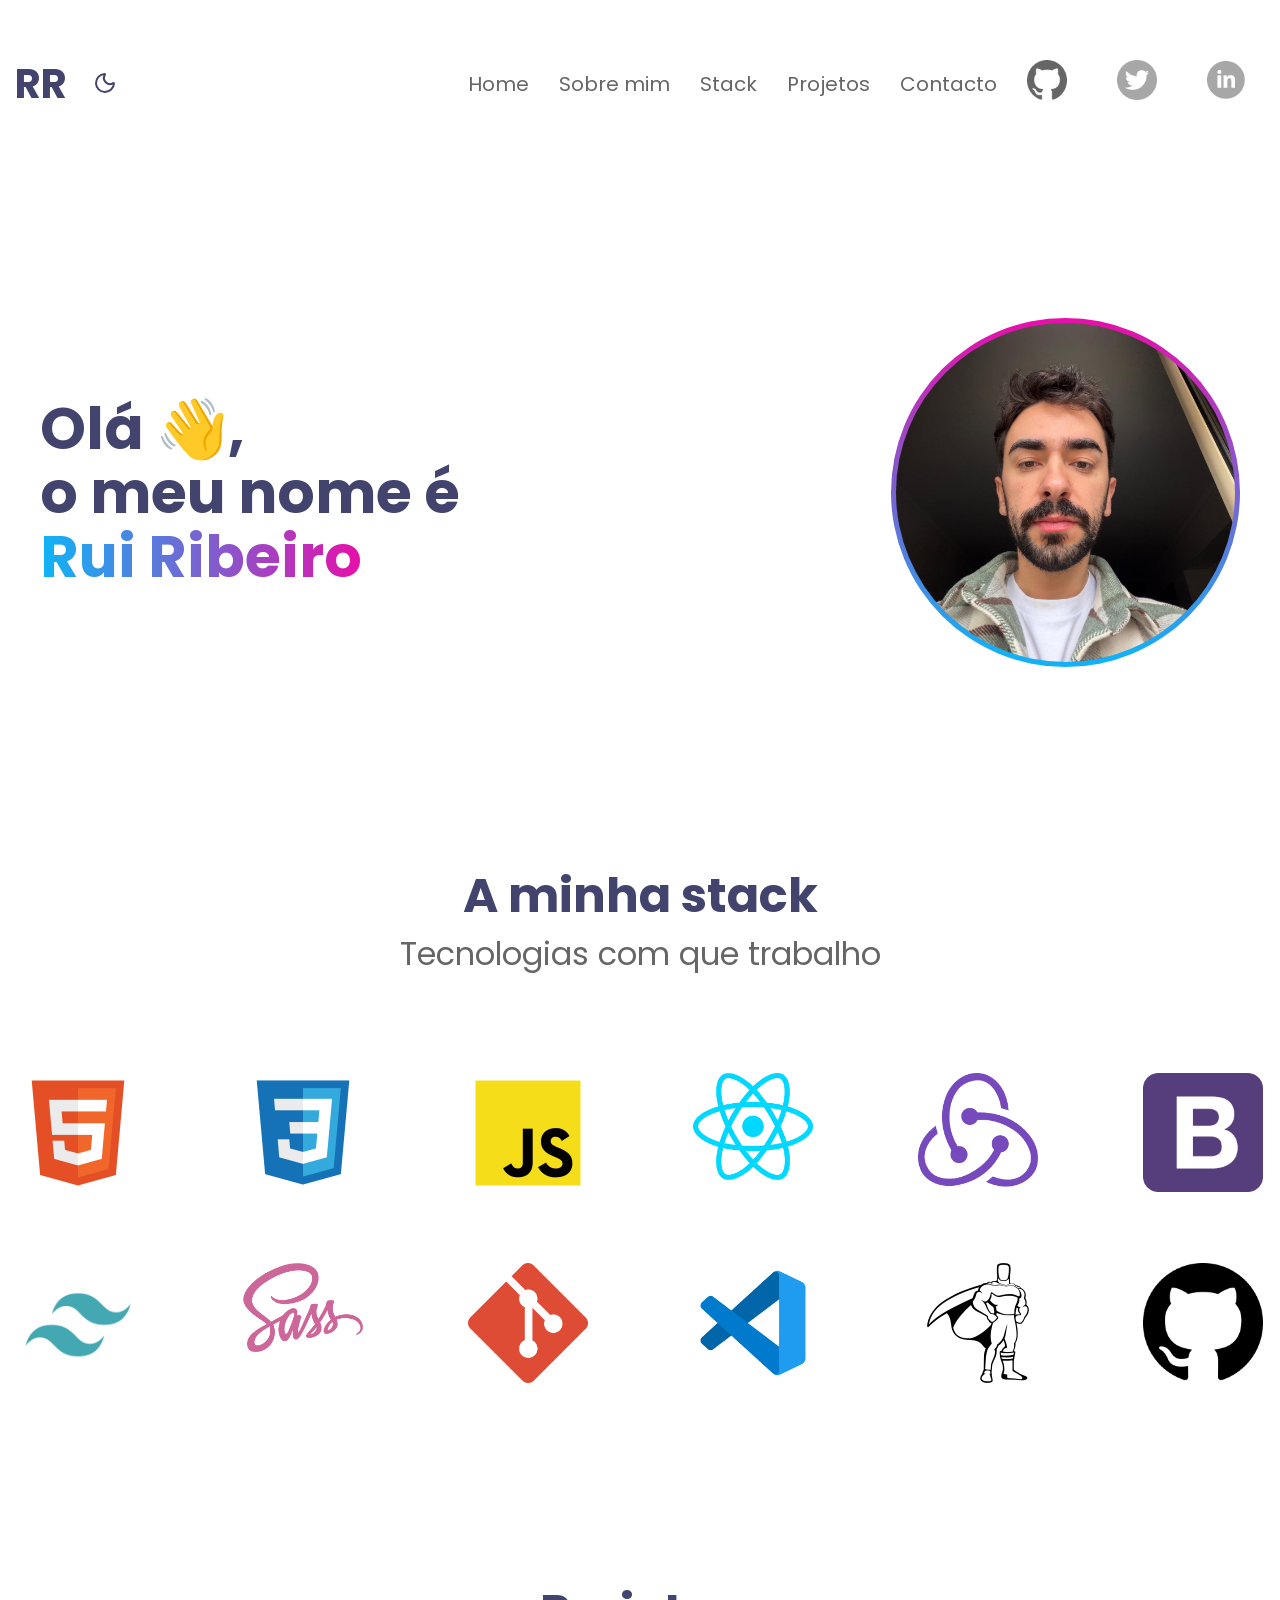
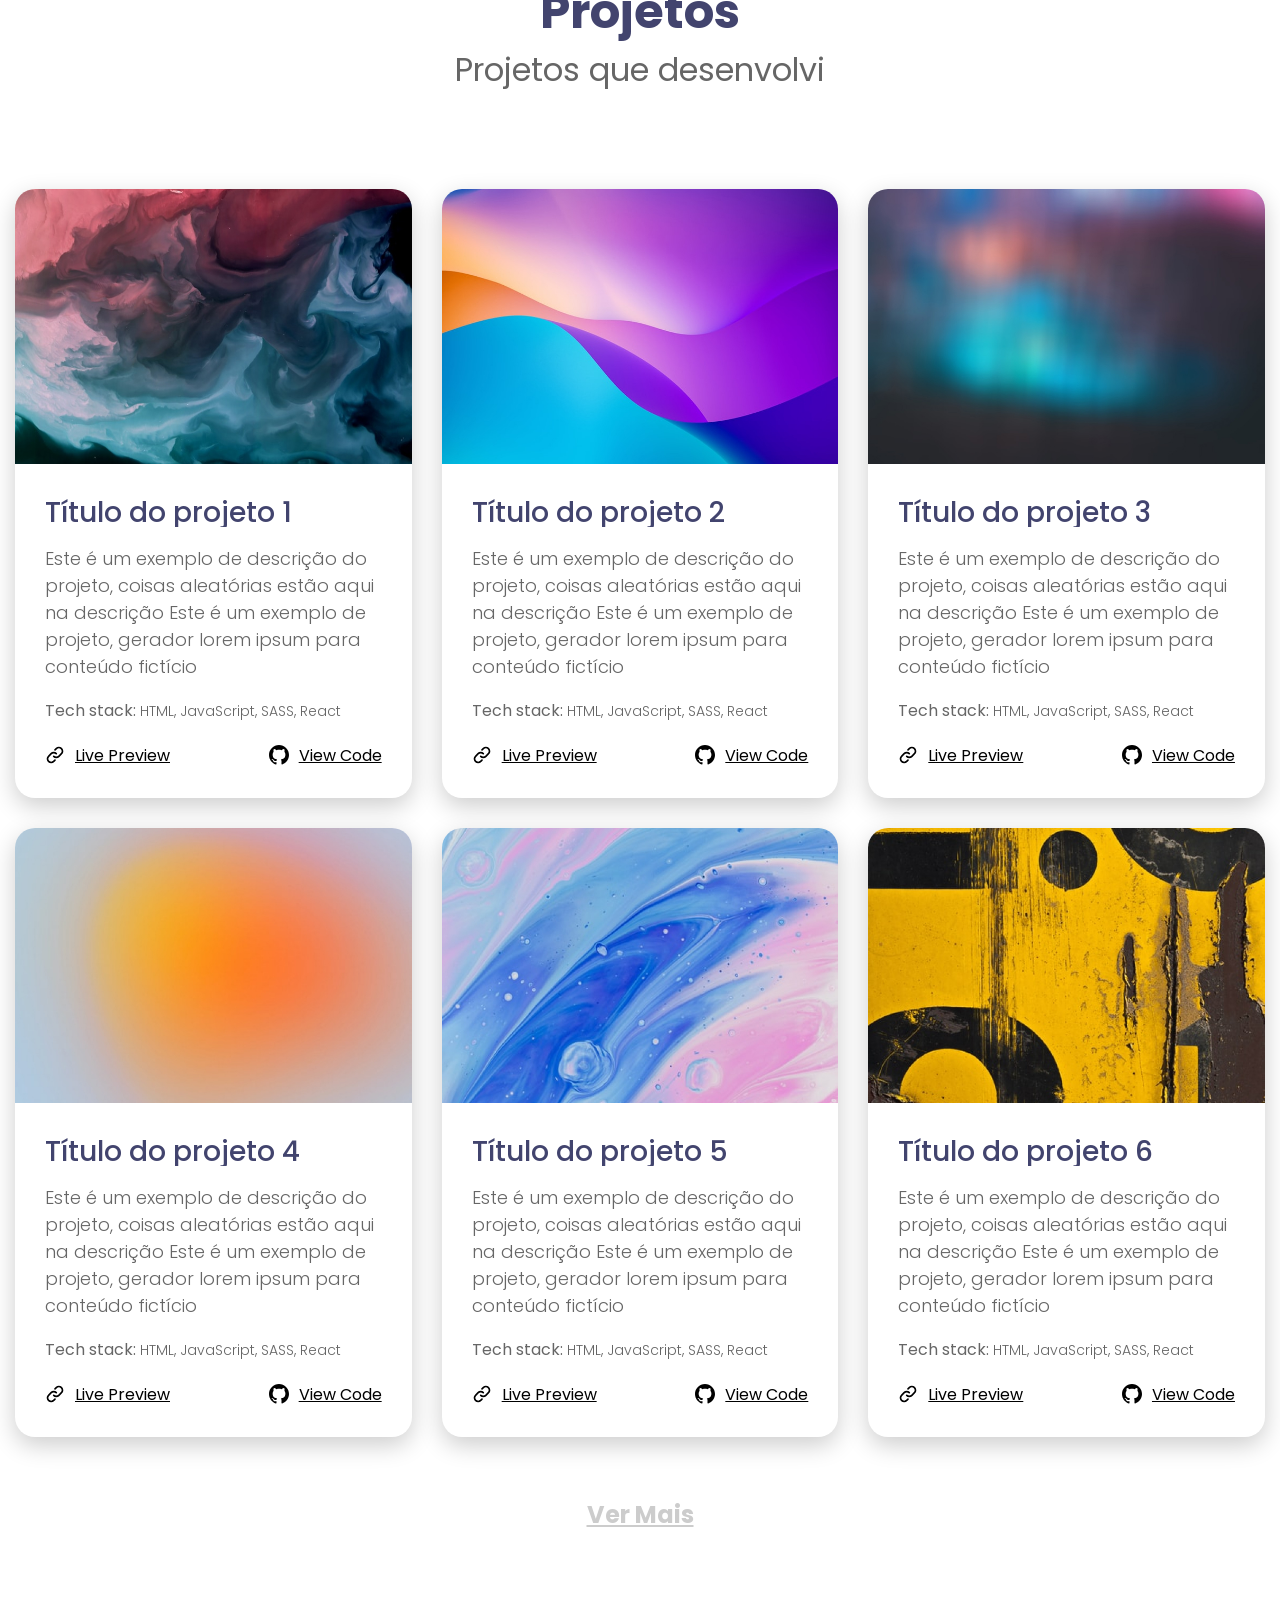
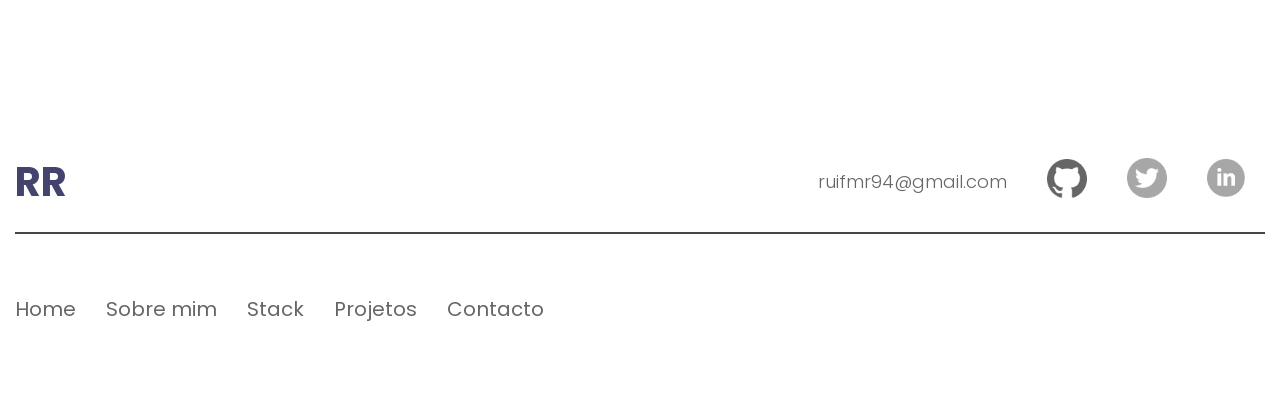
==== commit d7c83ff4: "feat(MobileMenu): create mobile menu" ====
--- a/src/index.html
+++ b/src/index.html
@@ -62,17 +62,90 @@
                         </li>
                     </ul>
                 </nav>
-                <button class="btnOpenMenuMobile">
-                    <svg width="32" height="32" viewBox="0 0 32 32" fill="none" xmlns="http://www.w3.org/2000/svg">
-                        <path d="M5.33337 6.66667H26.6667" stroke="white" stroke-width="4" stroke-linecap="round"
-                            stroke-linejoin="round" />
-                        <path d="M5.33337 16H26.6667" stroke="white" stroke-width="4" stroke-linecap="round"
-                            stroke-linejoin="round" />
-                        <path d="M5.33337 25.3333H26.6667" stroke="white" stroke-width="4" stroke-linecap="round"
-                            stroke-linejoin="round" />
-                    </svg>
-                </button>
-            </div>
+                <div class="menuMobileWrapper">
+                    <button onclick="openMenuMobile()" class="btnOpenMenuMobile">
+                        <svg width="32" height="32" viewBox="0 0 32 32" fill="none" xmlns="http://www.w3.org/2000/svg">
+                            <path d="M5.33337 6.66667H26.6667" stroke="white" stroke-width="4" stroke-linecap="round"
+                                stroke-linejoin="round" />
+                            <path d="M5.33337 16H26.6667" stroke="white" stroke-width="4" stroke-linecap="round"
+                                stroke-linejoin="round" />
+                            <path d="M5.33337 25.3333H26.6667" stroke="white" stroke-width="4" stroke-linecap="round"
+                                stroke-linejoin="round" />
+                        </svg>
+                    </button>
+                    <div class="drawerMenu">
+                        <div>
+                            <button onclick="closeMenuMobile()" class="btnCloseMenuMobile">
+                                <svg width="37" height="37" viewBox="0 0 37 37" fill="none"
+                                    xmlns="http://www.w3.org/2000/svg">
+                                    <path
+                                        d="M29.2917 4.625H7.70833C6.00546 4.625 4.625 6.00546 4.625 7.70833V29.2917C4.625 30.9945 6.00546 32.375 7.70833 32.375H29.2917C30.9945 32.375 32.375 30.9945 32.375 29.2917V7.70833C32.375 6.00546 30.9945 4.625 29.2917 4.625Z"
+                                        stroke="#42446E" stroke-width="3" stroke-linecap="round"
+                                        stroke-linejoin="round" />
+                                    <path d="M23.125 4.625V32.375" stroke="#42446E" stroke-width="3"
+                                        stroke-linecap="round" stroke-linejoin="round" />
+                                    <path d="M12.3334 13.875L16.9584 18.5L12.3334 23.125" stroke="#42446E"
+                                        stroke-width="3" stroke-linecap="round" stroke-linejoin="round" />
+                                </svg>
+                            </button>
+                            <nav>
+                                <ul>
+                                    <li>
+                                        <a href="index.html">Home</a>
+                                    </li>
+                                    <li>
+                                        <a href="about.html">Sobre mim</a>
+                                    </li>
+                                    <li>
+                                        <a href="stack.html">Stack</a>
+                                    </li>
+                                    <li>
+                                        <a href="projects.html">Projetos</a>
+                                    </li>
+                                    <li>
+                                        <a href="contact.html">Contacto</a>
+                                    </li>
+                                </ul>
+                            </nav>
+                        </div>
+                        <div class="footerWrapper">
+                            <div class="mainFooter">
+                                <div class="mainFooterColumn left">
+                                    <h2>RR</h2>
+                                </div>
+                                <div class="mainFooterColumn right">
+                                    <div>
+                                        <a href="mailto:">ruifmr94@gmail.com</a>
+                                    </div>
+                                    <div>
+                                        <ul>
+                                            <li>
+                                                <a href="https://github.com/FilipeCovas" target="_blank">
+                                                    <img src="assets/images/logos_github.png" alt="icon github"
+                                                        width="30" height="30" />
+                                                </a>
+                                            </li>
+                                            <li>
+                                                <a href="https://x.com/ruiribeirooo" target="_blank">
+                                                    <img src="assets/images/icon-twitter.png" alt="icon twitter"
+                                                        width="30" height="30" />
+                                                </a>
+                                            </li>
+                                            <li>
+                                                <a href="https://www.linkedin.com/in/rui-ribeiro-93a347181/"
+                                                    target="_blank">
+                                                    <img src="assets/images/icon-linkedin.png" alt="icon linkedin"
+                                                        width="30" height="30" />
+                                                </a>
+                                            </li>
+                                        </ul>
+                                    </div>
+                                </div>
+                            </div>
+                            </footer>
+                        </div>
+                    </div>
+                </div>
         </header>
         <main>
             <section class="sectionBanner">
--- a/src/css/main.css
+++ b/src/css/main.css
@@ -80,7 +80,7 @@
 
 
 /*MOBILE*/
-.primaryHeader .columnRight nav {
+.primaryHeader .columnRight>nav {
   display: none;
 }
 
@@ -113,14 +113,17 @@
   align-items: center;
 }
 
-.primaryHeader .columnRight .btnOpenMenuMobile {
+.btnOpenMenuMobile,
+.btnCloseMenuMobile {
   background-color: transparent;
   border: none;
   cursor: pointer;
 }
 
-.primaryHeader .columnRight .btnOpenMenuMobile svg path {
+.btnOpenMenuMobile svg path,
+.btnCloseMenuMobile svg path {
   stroke: var(--colorbtnOpenMenuMobile);
+  padding: 0;
 }
 
 /*
@@ -401,6 +404,55 @@
 }
 
 /*
+*
+* MENU MOBILE
+*
+*/
+
+.drawerMenu {
+  right: -300px;
+  top: 0;
+  position: fixed;
+  background-color: var(--background);
+  width: 100%;
+  max-width: calc(300px - 60px);
+  height: calc(100vh - 60px);
+  z-index: 100;
+  padding: 30px;
+  display: flex;
+  transition: all 0.3s ease;
+  visibility: hidden;
+  justify-content: space-between;
+  flex-direction: column;
+  box-shadow: 0px 0px 25px 0px rgba(0, 0, 0, 0.5);
+}
+
+.drawerMenu.opened {
+  right: 0;
+  visibility: visible;
+}
+
+
+.drawerMenu nav ul li a {
+  font-size: 2.4rem;
+  line-height: 5rem;
+  color: var(--colorPrimaryMenu);
+  text-decoration: none;
+  width: 100%;
+  display: block;
+  border-bottom: 2px solid var(--colorBorder);
+}
+
+.drawerMenu nav ul li:last-child a {
+  border-bottom: none;
+}
+
+.drawerMenu nav ul {
+  list-style: none;
+  padding-left: 0;
+}
+
+/*
 * START - MEDIA QUERIES FOR SECTON PROJECTS
 */
 @media (min-width: 576px) {
@@ -445,6 +497,17 @@
 
 /*DESKTOP*/
 @media (min-width: 769px) {
+
+  /*
+*
+* MENU MOBILE
+*
+*/
+
+  .drawerMenu {
+    display: none;
+  }
+
 
   /*
 *
@@ -546,9 +609,15 @@
     margin: 200px 0;
   }
 
+  .primaryHeader {
+    margin-top: 50px;
+
+  }
+
   .primaryHeader .columnRight .btnOpenMenuMobile {
     display: none;
   }
+
 
   .primaryHeader .columnRight {
     width: 80%;
